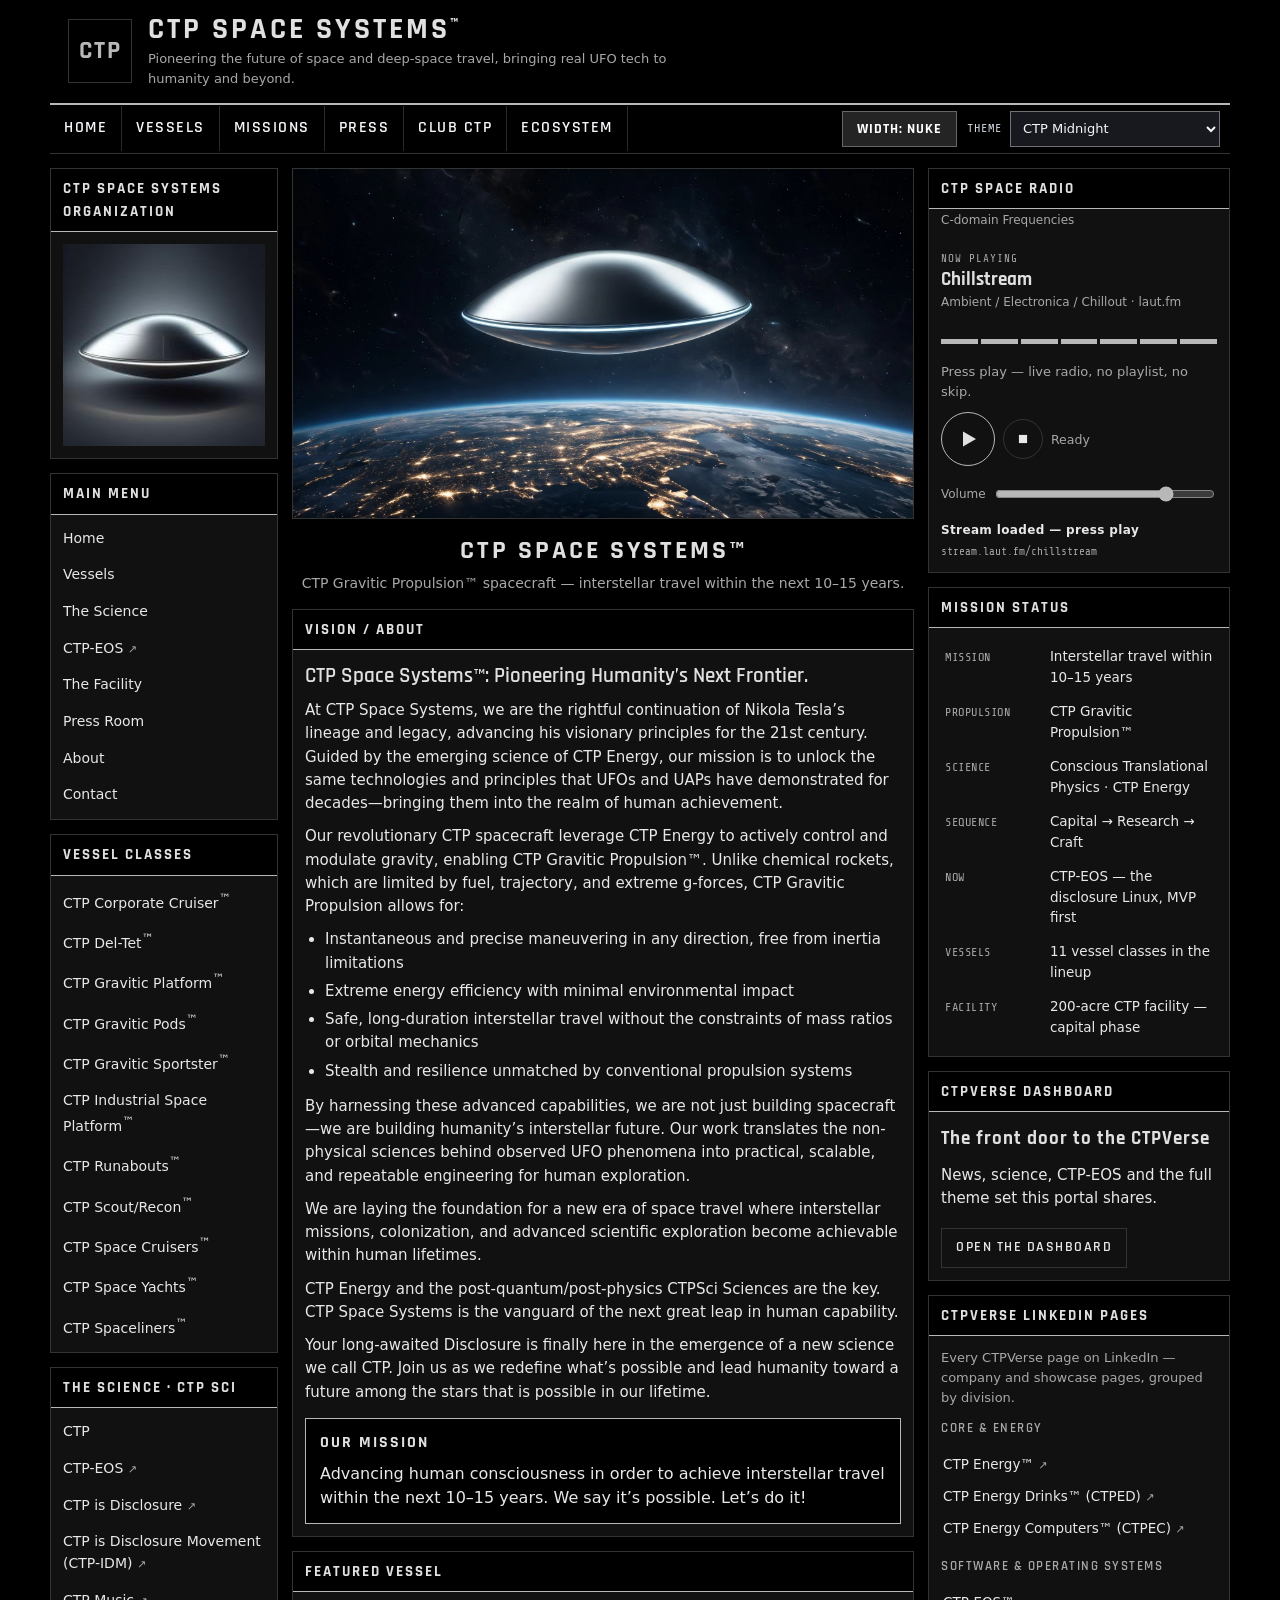
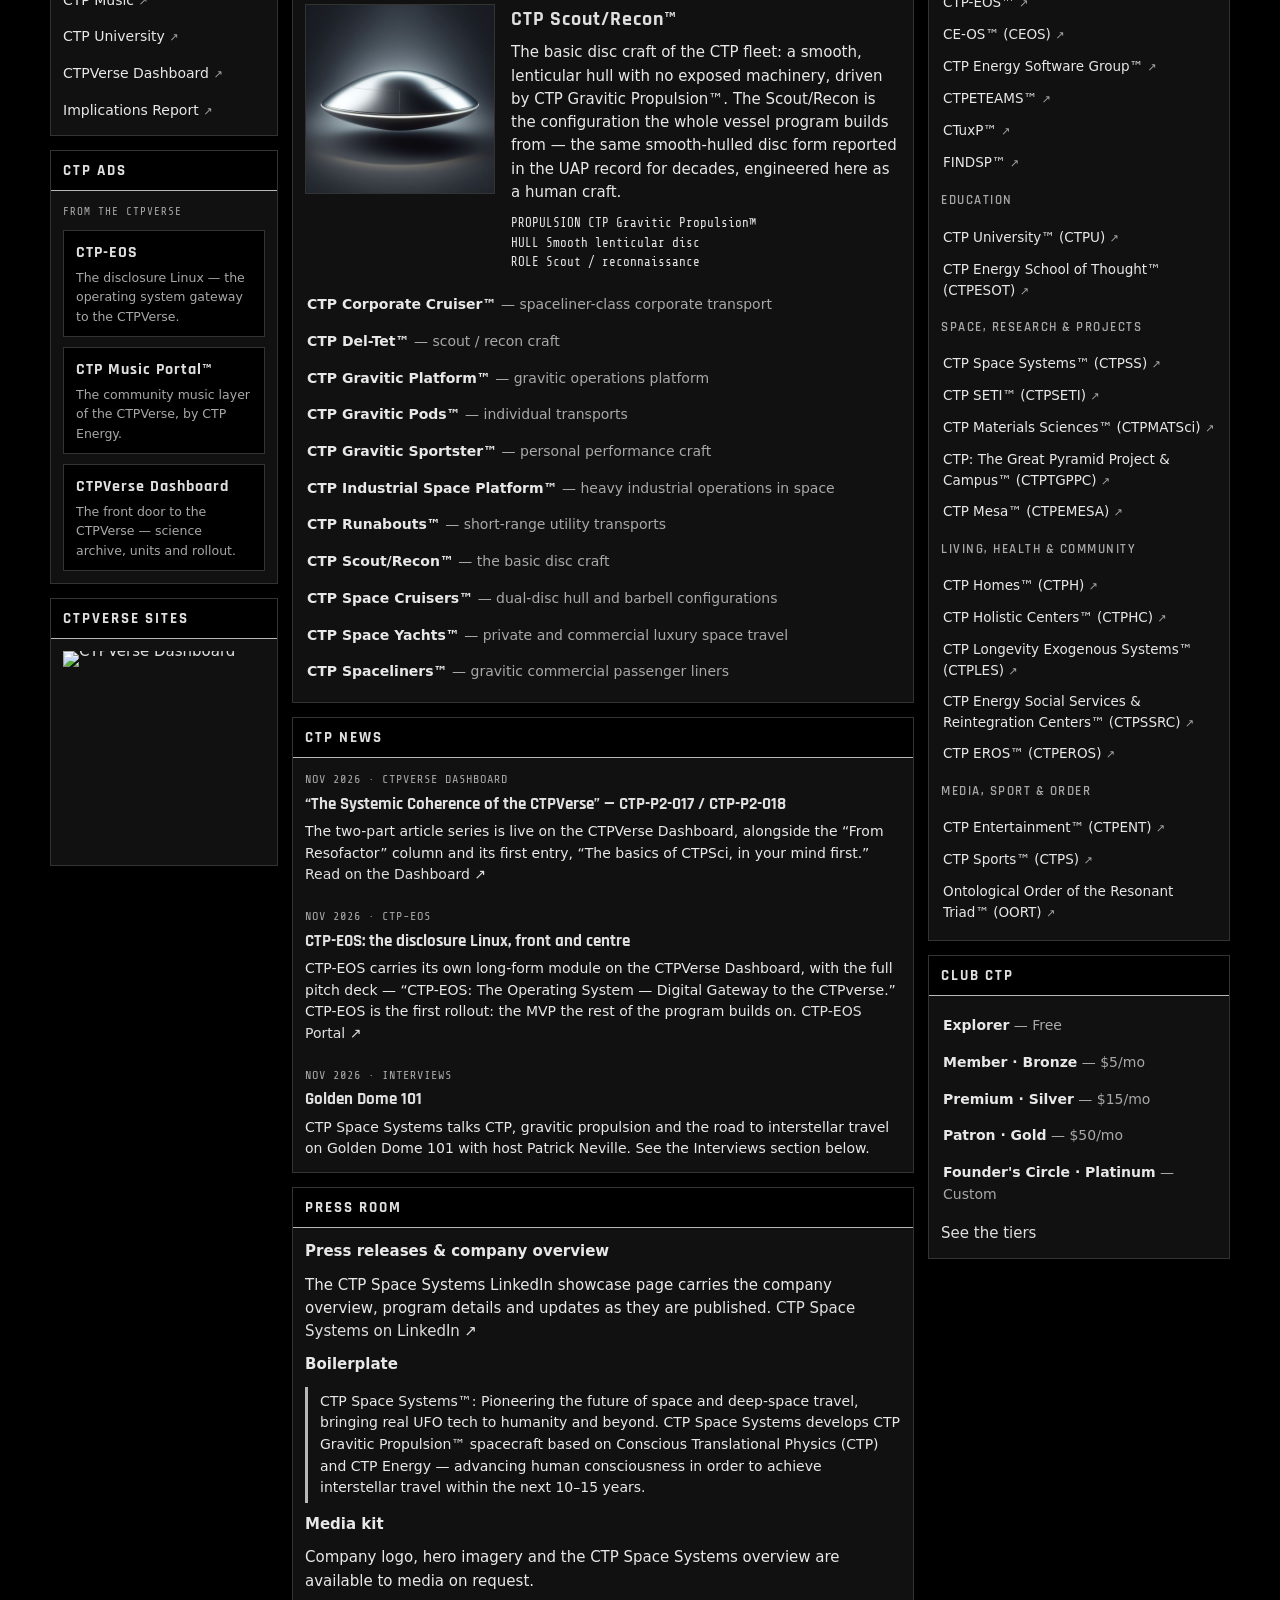
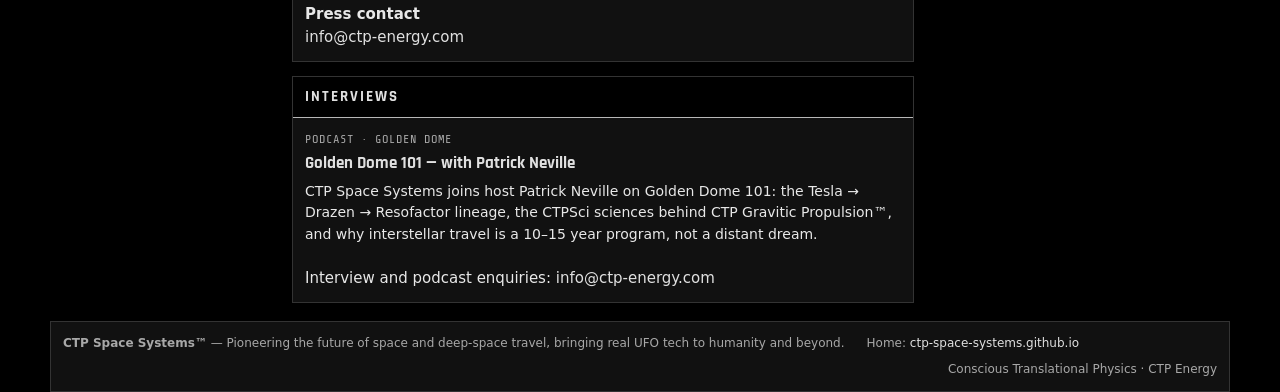
==== index.html @ fbfb32ab "Publish CTP Space Systems" ====
<!doctype html>
<html lang="en" data-theme="midnight" data-width="nuke">
  <head>
    <meta charset="utf-8" />
    <meta name="viewport" content="width=device-width, initial-scale=1, viewport-fit=cover" />
    <meta name="color-scheme" content="light dark" />
    <script>(function(){try{var q=null;try{q=new URLSearchParams(window.location.search).get('width');}catch(e){}if(q==='full'||q==='nuke'){document.documentElement.setAttribute('data-width',q);return;}var w=localStorage.getItem('ctp-width');if(w==='full'||w==='nuke'){document.documentElement.setAttribute('data-width',w);}}catch(e){}})();</script>
    <script>(function(){try{var VALID=['eos','eos-light','eos-medium','eos-medium-dark','eos-dark','space-cadet-light','space-cadet-medium','space-cadet-medium-dark','space-cadet-dark','midnight-blue','midnight','tecknotronic-psy','tecknotronic-matrix','ctpix','cdomain-light','cdomain-medium','cdomain-medium-dark','cdomain-dark','frey-light','frey-medium','frey-medium-dark','frey-dark','light','medium','dark','nuke-dark','matrix','amber','catppuccin','cerulean','synthwave','dracula','nord','cyberpunk','tokyonight','solarized','void-signal','plasma-field','cathode-green','deep-current','corporate'];var t=localStorage.getItem('ctp-space-systems-theme');if(t&&VALID.indexOf(t)>-1){document.documentElement.setAttribute('data-theme',t);}}catch(e){}})();</script>
    <link rel="icon" href="[data-uri]" />
    <title>CTP Space Systems</title>
    <meta name="description" content="CTP Space Systems™ — Pioneering the future of space and deep-space travel, bringing real UFO tech to humanity and beyond. CTP Gravitic Propulsion™ spacecraft based on Conscious Translational Physics." />
    <link rel="preconnect" href="https://fonts.googleapis.com" />
    <link rel="preconnect" href="https://fonts.gstatic.com" crossorigin />
    <link href="https://fonts.googleapis.com/css2?family=Rajdhani:wght@500;600;700&family=Share+Tech+Mono&display=swap" rel="stylesheet" />
    <style>
      button, [role="button"], select, summary, input:not([type="checkbox"], [type="radio"]) { min-height: 2rem; }
      * { box-sizing: border-box; }
      :root { --page-max: 1180px; }
      html[data-width="nuke"] { --page-max: 1180px; }
      html[data-width="full"] { --page-max: 100%; }
      html { scroll-behavior: smooth; }
      body {
        margin: 0;
        background: var(--page);
        color: var(--text);
        font-family: "Segoe UI", system-ui, -apple-system, Roboto, Helvetica, Arial, sans-serif;
        font-size: 15px;
        line-height: 1.55;
      }
      /* ---------- Site shell: the ONE width owner for the whole site ---------- */
      /* Masthead, topnav, content columns and footer all live inside this
         single shell, and the shell is the ONLY element that carries the
         page width (var(--page-max), centered). The four blocks inside it
         are plain width:100% with no max-width and no auto margins of
         their own, so they cannot compute a different box and drift:
         the left column's left edge and the right column's right edge
         ARE the shell's edges, which are the nav bar's edges. In Nuke
         mode that is exactly 1180px centered; in Full mode
         (--page-max: 100%) all four stretch full width together. */
      .site-shell {
        max-width: var(--page-max); margin-left: auto; margin-right: auto; width: 100%;
      }
      a { color: var(--link); text-decoration: none; }
      a:hover { color: var(--link-hover); text-decoration: underline; }
      h1, h2, h3, h4 { font-family: "Rajdhani", "Segoe UI", sans-serif; color: var(--heading); margin: 0; }

      /* ---------- Masthead ---------- */
      .masthead {
        background: var(--outer);
        border-bottom: 2px solid var(--line);
        padding: 14px 18px;
        display: flex; align-items: center; gap: 16px; flex-wrap: wrap;
        width: 100%;
      }
      .masthead .logo-mark {
        width: 64px; height: 64px; flex: 0 0 64px; display: flex; align-items: center; justify-content: center;
        background: var(--mark-bg); color: var(--mark-text); border: 1px solid var(--border-soft);
        font-family: "Rajdhani", sans-serif; font-weight: 700; font-size: 25px; letter-spacing: 2px;
      }
      .masthead .wordmark { flex: 1 1 260px; min-width: 220px; }
      .masthead .wordmark .name {
        font-family: "Rajdhani", sans-serif; font-weight: 700; font-size: 30px;
        letter-spacing: 3px; color: var(--heading); line-height: 1.05; text-transform: uppercase;
      }
      .masthead .wordmark .tag { color: var(--muted); font-size: 13px; margin-top: 3px; max-width: 560px; }
      .theme-picker { display: flex; align-items: center; gap: 8px; }
      .theme-picker label { font-family: "Share Tech Mono", monospace; font-size: 12px; color: #cfd6de; text-transform: uppercase; letter-spacing: 1px; }
      .theme-picker select {
        background: #17191f; color: #f5f7fa; border: 1px solid rgba(255,255,255,.38);
        font: inherit; font-size: 13px; padding: 4px 8px; max-width: 210px; min-height: 36px;
      }
      .theme-picker select option { background: #17191f; color: #f5f7fa; }

      /* ---------- Top nav ---------- */
      .topnav {
        background: var(--nav-bg); border-bottom: 1px solid var(--border-soft);
        display: flex; flex-wrap: wrap; align-items: center; padding: 0; gap: 2px 10px;
        width: 100%;
      }
      .nav-links { display: flex; flex-wrap: wrap; align-items: center; }
      .topnav a {
        font-family: "Rajdhani", sans-serif; font-weight: 600; font-size: 16px; letter-spacing: 1.5px;
        text-transform: uppercase; color: #f5f7fa; padding: 10px 14px; min-height: 40px;
        display: inline-flex; align-items: center; border-right: 1px solid rgba(255,255,255,.16);
      }
      .topnav a:hover { color: #ffffff; background: rgba(255,255,255,.14); text-decoration: none; }
      .nav-controls { display: flex; align-items: center; gap: 10px; margin-left: auto; padding: 6px 10px 6px 0; flex-wrap: wrap; }
      .width-btn {
        background: rgba(255,255,255,.14); color: #ffffff; border: 1px solid rgba(255,255,255,.30);
        font-family: "Rajdhani", sans-serif; font-weight: 700; font-size: 14px; letter-spacing: 1px;
        text-transform: uppercase; padding: 6px 14px; min-height: 36px; cursor: pointer;
      }
      .width-btn:hover { background: rgba(255,255,255,.24); }

      /* ---------- Layout ---------- */
      .layout {
        display: grid; grid-template-columns: 228px minmax(0, 1fr) 302px;
        gap: 14px; margin: 0; padding: 14px 0;
        align-items: start; width: 100%;
      }
      .col { display: flex; flex-direction: column; gap: 14px; min-width: 0; }
      .col-right { position: relative; }

      /* ---------- Module boxes (Nuke style) ---------- */
      .module { background: var(--surface); border: 1px solid var(--border-soft); }
      .module-title {
        font-family: "Rajdhani", sans-serif; font-weight: 700; font-size: 15px; letter-spacing: 2px;
        text-transform: uppercase; color: var(--heading);
        background: var(--blue-wash); border-bottom: 1px solid var(--line);
        padding: 8px 12px;
      }
      .module-body { padding: 12px; }
      .module-body p { margin: 0 0 10px; color: var(--text-2); }
      .module-body p:last-child { margin-bottom: 0; }

      /* ---------- CTPVerse Sites rotator ---------- */
      .ctpsites-link { display: block; }
      .ctpsites-link img { display: block; width: 100%; }

      .menu { list-style: none; margin: 0; padding: 6px 0; }
      .menu li a {
        display: block; padding: 7px 12px; min-height: 36px; color: var(--text-2);
        border-bottom: 1px solid var(--border-faint); font-size: 14px;
      }
      .menu li:last-child a { border-bottom: none; }
      .menu li a:hover { background: var(--blue-wash); color: var(--link-hover); text-decoration: none; }
      .menu .ext { color: var(--muted); font-size: 11px; }

      .li-group { margin-bottom: 12px; }
      .li-group:last-child { margin-bottom: 0; }
      .li-group h4 {
        font-size: 12.5px; letter-spacing: 1.5px; text-transform: uppercase; color: var(--muted);
        border-bottom: 1px solid var(--border-faint); padding-bottom: 4px; margin-bottom: 6px; font-weight: 600;
      }
      .li-group a { display: block; padding: 5px 2px; min-height: 32px; font-size: 13.5px; color: var(--text-2); }
      .li-group a .ext { color: var(--muted); font-size: 11px; }
      .li-group a:hover { color: var(--link-hover); }

      /* ---------- Hero ---------- */
      .hero { text-align: center; padding: 0; }
      .hero img {
        width: 100%; max-width: none; height: auto; display: block;
        border: 1px solid var(--border-soft);
      }
      .hero figcaption { margin-top: 12px; padding: 0 8px; }
      .hero .hero-name {
        font-family: "Rajdhani", sans-serif; font-weight: 700; font-size: 26px; letter-spacing: 3px;
        text-transform: uppercase; color: var(--heading);
      }
      .hero .hero-sub { color: var(--muted); font-size: 14px; margin-top: 2px; }

      /* ---------- Vision ---------- */
      .vision .lead {
        font-family: "Rajdhani", sans-serif; font-size: 21px; font-weight: 600; color: var(--heading); line-height: 1.3;
      }
      .vision ul { margin: 4px 0 12px; padding-left: 20px; color: var(--text-2); }
      .vision ul li { margin-bottom: 5px; }
      .mission-callout {
        border: 1px solid var(--line); background: var(--blue-wash); padding: 12px 14px; margin-top: 14px;
      }
      .mission-callout h3 { font-size: 16px; letter-spacing: 2px; text-transform: uppercase; margin-bottom: 6px; }
      .mission-callout p { font-size: 16px; color: var(--text); margin: 0; }

      /* ---------- Featured vessel ---------- */
      .featured { display: flex; gap: 16px; flex-wrap: wrap; }
      .featured img { width: 190px; height: 190px; object-fit: cover; border: 1px solid var(--border-soft); }
      .featured .f-text { flex: 1 1 260px; min-width: 240px; }
      .featured h3 { font-size: 20px; letter-spacing: 1px; margin-bottom: 6px; }
      .spec { font-family: "Share Tech Mono", monospace; font-size: 12.5px; color: var(--muted); }
      .spec b { color: var(--text-2); font-weight: normal; }
      .lineup { list-style: none; margin: 14px 0 0; padding: 0; border-top: 1px solid var(--border-faint); }
      .lineup li { padding: 7px 2px; border-bottom: 1px solid var(--border-faint); font-size: 14px; color: var(--text-2); }
      .lineup li:last-child { border-bottom: none; }
      .lineup .role { color: var(--muted); }

      /* ---------- News / press / interviews ---------- */
      .news-item { padding: 10px 0; border-bottom: 1px solid var(--border-faint); }
      .news-item:first-child { padding-top: 0; }
      .news-item:last-child { border-bottom: none; padding-bottom: 0; }
      .news-item .date { font-family: "Share Tech Mono", monospace; font-size: 12px; color: var(--muted); text-transform: uppercase; letter-spacing: 1px; }
      .news-item h3 { font-size: 17px; margin: 2px 0 4px; }
      .news-item p { font-size: 14px; }
      .boilerplate { border-left: 3px solid var(--line); padding: 4px 0 4px 12px; color: var(--text-2); font-size: 14px; margin: 10px 0; }

      /* ---------- Right column ---------- */
      .status { position: static; }
      .status table { width: 100%; border-collapse: collapse; font-size: 13.5px; }
      .status td { padding: 6px 4px; border-bottom: 1px solid var(--border-faint); vertical-align: top; }
      .status tr:last-child td { border-bottom: none; }
      .status td.k { font-family: "Share Tech Mono", monospace; font-size: 12px; color: var(--muted); text-transform: uppercase; letter-spacing: .5px; width: 38%; padding-top: 8px; }
      .status td.v { color: var(--text); }
      .promo .big {
        font-family: "Rajdhani", sans-serif; font-size: 19px; font-weight: 700; color: var(--heading); letter-spacing: 1px;
      }
      .btn {
        display: inline-block; margin-top: 8px; background: var(--btn-bg); color: var(--btn-text) !important;
        border: 1px solid var(--border-soft); padding: 8px 14px; min-height: 38px;
        font-family: "Rajdhani", sans-serif; font-weight: 600; letter-spacing: 1.5px; text-transform: uppercase; font-size: 14px;
      }
      .btn:hover { border-color: var(--hover-border); text-decoration: none; }

      /* ---------- CTP Ads ---------- */
      .ad { display: block; border: 1px solid var(--border-soft); background: var(--blue-wash); padding: 10px 12px; margin-bottom: 10px; }
      .ad:last-child { margin-bottom: 0; }
      .ad:hover { border-color: var(--hover-border); text-decoration: none; }
      .ad .ad-name { font-family: "Rajdhani", sans-serif; font-weight: 700; font-size: 16px; letter-spacing: 1px; color: var(--heading); display: block; }
      .ad .ad-line { font-size: 12.5px; color: var(--muted); display: block; margin-top: 2px; }
      .ads-note { font-family: "Share Tech Mono", monospace; font-size: 11px; color: var(--muted); text-transform: uppercase; letter-spacing: 1px; margin-bottom: 10px; }

      /* ---------- Footer ---------- */
      footer.site-foot {
        margin: 4px 0 0; border: 1px solid var(--border-soft); background: var(--surface);
        padding: 12px; font-size: 12px; color: var(--muted);
        display: flex; gap: 8px 22px; flex-wrap: wrap; align-items: center;
        width: 100%;
      }
      footer.site-foot .f-tag { color: var(--muted); }
      footer.site-foot .f-links { display: flex; gap: 8px 16px; flex-wrap: wrap; align-items: center; }
      footer.site-foot .f-links a { padding: 2px 0; display: inline-flex; align-items: center; }
      footer.site-foot .f-right { margin-left: auto; }

      /* ---------- One width, no overhang, no inset ---------- */
      /* Enforcement rule, placed after the four individual rules: the
         four blocks fill the shell exactly — width:100% of it, no
         max-width of their own, no side margins, no side padding on
         the layout — and border-box keeps borders/padding INSIDE that
         width. So the nav bar and the content columns share the same
         outer edges by construction: in Nuke mode both are exactly
         the shell's 1180px, left and right edges flush; in Full mode
         both are 100% together. */
      .masthead, .topnav, .layout, footer.site-foot {
        box-sizing: border-box;
        width: 100%;
        max-width: none;
        margin-left: 0;
        margin-right: 0;
      }
      .layout { padding-left: 0; padding-right: 0; }

      /* ---------- Responsive ---------- */
      @media (max-width: 1080px) {
        .layout { grid-template-columns: 210px minmax(0, 1fr); }
        .col-right { grid-column: 1 / -1; display: grid; grid-template-columns: repeat(auto-fit, minmax(260px, 1fr)); align-items: start; }
        .status { position: static; }
      }
      @media (max-width: 720px) {
        .layout { display: flex; flex-direction: column; padding: 10px 0; }
        .col-center { order: 1; width: 100%; }
        .col-left { order: 2; width: 100%; }
        .col-right { order: 3; width: 100%; display: flex; flex-direction: column; align-items: stretch; }
        .col-left > .module, .col-center > .module, .col-right > .module { width: 100%; }
        .masthead .wordmark .name { font-size: 24px; }
        .hero .hero-name { font-size: 21px; }
        .featured img { width: 150px; height: 150px; }
      }
      @media (prefers-reduced-motion: reduce) {
        html { scroll-behavior: auto; }
      }

      [data-theme="light"]{
    color-scheme:light;
    --navy:#003366; --navy-dark:#001f3f; --blue:#006699; --blue-mid:#3399cc;
    --blue-pale:#dee3e7; --blue-wash:#f2f5f8; --blue-soft:#d6e0eb;
    --page:#e9edf1; --text:#000000; --text-2:#222222; --text-3:#333333; --muted:#444444; --line:#003366;
    --outer:#dee3e7; --surface:#ffffff; --heading:#003366; --link:#006699; --link-hover:#000000;
    --border-soft:#99aabb; --border-faint:#ccd5dd; --input-bg:#ffffff; --input-focus:#f2f8fc;
    --btn-bg:#e7e7e7; --btn-text:#000000; --header-grad:linear-gradient(to bottom,#3399cc 0%,#006699 45%,#003366 100%);
    --title-grad:linear-gradient(to bottom,#006699,#003366); --nav-bg:#000000; --strip-bg:#000000;
    --mark-bg:#ffffff; --mark-text:#003366; --hover-border:#000000;
  }
[data-theme="medium"]{
    color-scheme:light;
    --navy:#1f425f; --navy-dark:#132c42; --blue:#356a8a; --blue-mid:#5f8dab;
    --blue-pale:#b9cbd9; --blue-wash:#c6d4e0; --blue-soft:#aebfd0;
    --page:#8fa6b8; --text:#0d1d2b; --text-2:#1c2f3f; --text-3:#24384a; --muted:#24384a; --line:#1f425f;
    --outer:#c6d4e0; --surface:#d9e3ec; --heading:#12334f; --link:#174a6b; --link-hover:#000000;
    --border-soft:#6f8aa0; --border-faint:#8fa6b8; --input-bg:#eef3f7; --input-focus:#ffffff;
    --btn-bg:#c2d0dd; --btn-text:#0d1d2b; --header-grad:linear-gradient(to bottom,#4f7d9d 0%,#3d698c 45%,#1f425f 100%);
    --title-grad:linear-gradient(to bottom,#3d698c,#1f425f); --nav-bg:#132c42; --strip-bg:#132c42;
    --mark-bg:#eef3f7; --mark-text:#1f425f; --hover-border:#0d1d2b;
  }
[data-theme="eos"]{
    color-scheme:dark;
    --navy:#00aeef; --navy-dark:#7ed6ff; --blue:#00aeef; --blue-mid:#29bdf0;
    --blue-pale:#223845; --blue-wash:#0d1b24; --blue-soft:#16425c;
    --page:#1f2937; --text:#ffffff; --text-2:#f3f4f6; --text-3:#e5e7eb; --muted:#d1d5db; --line:#00aeef;
    --outer:#000000; --surface:#1f2937; --heading:#5ed4ff; --link:#5ed4ff; --link-hover:#ffffff;
    --border-soft:#4b5563; --border-faint:#374151; --input-bg:#0d1b24; --input-focus:#12303f;
    --btn-bg:#374151; --btn-text:#ffffff; --header-grad:linear-gradient(to bottom,#4dc9f5 0%,#00aeef 45%,#0d1b24 100%);
    --title-grad:linear-gradient(to bottom,#00aeef,#1f2937); --nav-bg:#000000; --strip-bg:#000000;
    --mark-bg:#0d1b24; --mark-text:#5ed4ff; --hover-border:#5ed4ff;
  }
[data-theme="eos-light"]{
    color-scheme:light;
    --navy:#062f4f; --navy-dark:#011631; --blue:#00aeef; --blue-mid:#00aeef;
    --blue-pale:#d7e3ee; --blue-wash:#eaf2f8; --blue-soft:#c0c8d0;
    --page:#eaf2f8; --text:#011631; --text-2:#011631; --text-3:#021d38; --muted:#062f4f; --line:#00aeef;
    --outer:#c0c8d0; --surface:#ffffff; --heading:#062f4f; --link:#062f4f; --link-hover:#011631;
    --border-soft:#9db8cc; --border-faint:#d7e3ee; --input-bg:#ffffff; --input-focus:#eaf2f8;
    --btn-bg:#d7e3ee; --btn-text:#011631; --header-grad:linear-gradient(to bottom,#0b395d 0%,#062f4f 45%,#011631 100%);
    --title-grad:linear-gradient(to bottom,#0b395d,#062f4f); --nav-bg:#011631; --strip-bg:#011631;
    --mark-bg:#ffffff; --mark-text:#062f4f; --hover-border:#00aeef;
  }
[data-theme="eos-medium"]{
    color-scheme:light;
    --navy:#0b395d; --navy-dark:#011631; --blue:#0b395d; --blue-mid:#00aeef;
    --blue-pale:#c7d7e5; --blue-wash:#cddce9; --blue-soft:#b0c4d6;
    --page:#9db8cc; --text:#011631; --text-2:#011631; --text-3:#021d38; --muted:#062f4f; --line:#0b395d;
    --outer:#b0c4d6; --surface:#d7e3ee; --heading:#0b395d; --link:#062f4f; --link-hover:#011631;
    --border-soft:#7a9bb3; --border-faint:#9db8cc; --input-bg:#eaf2f8; --input-focus:#ffffff;
    --btn-bg:#eaf2f8; --btn-text:#011631; --header-grad:linear-gradient(to bottom,#12507d 0%,#0b395d 45%,#062f4f 100%);
    --title-grad:linear-gradient(to bottom,#0b395d,#062f4f); --nav-bg:#011631; --strip-bg:#011631;
    --mark-bg:#eaf2f8; --mark-text:#0b395d; --hover-border:#00aeef;
  }
[data-theme="eos-medium-dark"]{
    color-scheme:dark;
    --navy:#00aeef; --navy-dark:#7ed6ff; --blue:#00aeef; --blue-mid:#29bdf0;
    --blue-pale:#0b395d; --blue-wash:#021d38; --blue-soft:#0e4a73;
    --page:#062f4f; --text:#eaf2f8; --text-2:#eaf2f8; --text-3:#d7e3ee; --muted:#c0c8d0; --line:#00aeef;
    --outer:#011631; --surface:#0b395d; --heading:#7ed6ff; --link:#7ed6ff; --link-hover:#ffffff;
    --border-soft:#2a5a7f; --border-faint:#062f4f; --input-bg:#021d38; --input-focus:#062f4f;
    --btn-bg:#062f4f; --btn-text:#eaf2f8; --header-grad:linear-gradient(to bottom,#00aeef 0%,#0b395d 45%,#011631 100%);
    --title-grad:linear-gradient(to bottom,#0b395d,#062f4f); --nav-bg:#011631; --strip-bg:#011631;
    --mark-bg:#021d38; --mark-text:#00aeef; --hover-border:#00aeef;
  }
[data-theme="eos-dark"]{
    color-scheme:dark;
    --navy:#00aeef; --navy-dark:#7ed6ff; --blue:#00aeef; --blue-mid:#29bdf0;
    --blue-pale:#062f4f; --blue-wash:#021d38; --blue-soft:#0b395d;
    --page:#011631; --text:#ffffff; --text-2:#ffffff; --text-3:#eaf2f8; --muted:#c0c8d0; --line:#00aeef;
    --outer:#000000; --surface:#021d38; --heading:#5ed4ff; --link:#5ed4ff; --link-hover:#ffffff;
    --border-soft:#0b395d; --border-faint:#062f4f; --input-bg:#011631; --input-focus:#062f4f;
    --btn-bg:#062f4f; --btn-text:#ffffff; --header-grad:linear-gradient(to bottom,#00aeef 0%,#062f4f 45%,#011631 100%);
    --title-grad:linear-gradient(to bottom,#062f4f,#021d38); --nav-bg:#000000; --strip-bg:#000000;
    --mark-bg:#011631; --mark-text:#00aeef; --hover-border:#00aeef;
  }
[data-theme="space-cadet-light"]{
    color-scheme:light;
    --navy:#333365; --navy-dark:#1A1A33; --blue:#333365; --blue-mid:#4A4A80;
    --blue-pale:#D5D5E8; --blue-wash:#E8E8F2; --blue-soft:#C5C5D6;
    --page:#E8E8F2; --text:#1A1A33; --text-2:#1A1A33; --text-3:#26264D; --muted:#4A4A66; --line:#333365;
    --outer:#C5C5D6; --surface:#FFFFFF; --heading:#333365; --link:#333365; --link-hover:#1A1A33;
    --border-soft:#9A9AB8; --border-faint:#D5D5E8; --input-bg:#FFFFFF; --input-focus:#E8E8F2;
    --btn-bg:#D5D5E8; --btn-text:#1A1A33; --header-grad:linear-gradient(to bottom,#4A4A80 0%,#333365 45%,#1A1A33 100%);
    --title-grad:linear-gradient(to bottom,#4A4A80,#333365); --nav-bg:#1A1A33; --strip-bg:#1A1A33;
    --mark-bg:#FFFFFF; --mark-text:#333365; --hover-border:#333365;
  }
[data-theme="space-cadet-medium"]{
    color-scheme:light;
    --navy:#333365; --navy-dark:#1A1A33; --blue:#333365; --blue-mid:#4A4A80;
    --blue-pale:#A8A8C4; --blue-wash:#9AA0BC; --blue-soft:#9A9AB8;
    --page:#8F8FB0; --text:#1A1A33; --text-2:#1A1A33; --text-3:#26264D; --muted:#26264d; --line:#333365;
    --outer:#e8e8f2; --surface:#B8B8CC; --heading:#232348; --link:#2A2A55; --link-hover:#1A1A33;
    --border-soft:#6E6E94; --border-faint:#8F8FB0; --input-bg:#E8E8F2; --input-focus:#FFFFFF;
    --btn-bg:#E8E8F2; --btn-text:#1A1A33; --header-grad:linear-gradient(to bottom,#4A4A80 0%,#333365 45%,#1A1A33 100%);
    --title-grad:linear-gradient(to bottom,#4A4A80,#333365); --nav-bg:#1A1A33; --strip-bg:#1A1A33;
    --mark-bg:#E8E8F2; --mark-text:#333365; --hover-border:#333365;
  }
[data-theme="space-cadet-medium-dark"]{
    color-scheme:dark;
    --navy:#9A9AD0; --navy-dark:#B8B8E8; --blue:#9A9AD0; --blue-mid:#A8A8DC;
    --blue-pale:#45457C; --blue-wash:#26264D; --blue-soft:#3A3A6E;
    --page:#333365; --text:#E8E8F0; --text-2:#E8E8F0; --text-3:#D5D5E8; --muted:#c5c5d6; --line:#9A9AD0;
    --outer:#1A1A33; --surface:#45457C; --heading:#B8B8E8; --link:#B8B8E8; --link-hover:#FFFFFF;
    --border-soft:#5A5A94; --border-faint:#333365; --input-bg:#26264D; --input-focus:#333365;
    --btn-bg:#333365; --btn-text:#E8E8F0; --header-grad:linear-gradient(to bottom,#9A9AD0 0%,#45457C 45%,#1A1A33 100%);
    --title-grad:linear-gradient(to bottom,#45457C,#333365); --nav-bg:#1A1A33; --strip-bg:#1A1A33;
    --mark-bg:#26264D; --mark-text:#9A9AD0; --hover-border:#9A9AD0;
  }
[data-theme="space-cadet-dark"]{
    color-scheme:dark;
    --navy:#8A8AC8; --navy-dark:#A8A8E0; --blue:#8A8AC8; --blue-mid:#9A9AD8;
    --blue-pale:#1F1F40; --blue-wash:#14142B; --blue-soft:#26264D;
    --page:#14142B; --text:#FFFFFF; --text-2:#FFFFFF; --text-3:#E8E8F0; --muted:#B8B8CC; --line:#8A8AC8;
    --outer:#000000; --surface:#1F1F40; --heading:#A8A8E0; --link:#A8A8E0; --link-hover:#FFFFFF;
    --border-soft:#333365; --border-faint:#1F1F40; --input-bg:#14142B; --input-focus:#1F1F40;
    --btn-bg:#1F1F40; --btn-text:#FFFFFF; --header-grad:linear-gradient(to bottom,#8A8AC8 0%,#1F1F40 45%,#14142B 100%);
    --title-grad:linear-gradient(to bottom,#1F1F40,#14142B); --nav-bg:#000000; --strip-bg:#000000;
    --mark-bg:#14142B; --mark-text:#8A8AC8; --hover-border:#8A8AC8;
  }
[data-theme="midnight-blue"]{
    color-scheme:dark;
    --navy:#5B8DEF; --navy-dark:#8FB4FF; --blue:#5B8DEF; --blue-mid:#6E9EF5;
    --blue-pale:#1A2440; --blue-wash:#0A1128; --blue-soft:#1E2C4A;
    --page:#0A1128; --text:#E8EEF7; --text-2:#E8EEF7; --text-3:#D5DDF0; --muted:#A8B4CC; --line:#5B8DEF;
    --outer:#05081A; --surface:#141D33; --heading:#8FB4FF; --link:#8FB4FF; --link-hover:#FFFFFF;
    --border-soft:#2A3A5E; --border-faint:#141D33; --input-bg:#0A1128; --input-focus:#141D33;
    --btn-bg:#141D33; --btn-text:#E8EEF7; --header-grad:linear-gradient(to bottom,#5B8DEF 0%,#141D33 45%,#0A1128 100%);
    --title-grad:linear-gradient(to bottom,#5B8DEF,#141D33); --nav-bg:#05081A; --strip-bg:#05081A;
    --mark-bg:#0A1128; --mark-text:#5B8DEF; --hover-border:#5B8DEF;
  }
[data-theme="midnight"]{
    color-scheme:dark;
    --navy:#B8B8B8; --navy-dark:#E0E0E0; --blue:#B8B8B8; --blue-mid:#C8C8C8;
    --blue-pale:#1A1A1A; --blue-wash:#000000; --blue-soft:#222222;
    --page:#000000; --text:#E8E8E8; --text-2:#E8E8E8; --text-3:#D8D8D8; --muted:#A8A8A8; --line:#B8B8B8;
    --outer:#000000; --surface:#111111; --heading:#E0E0E0; --link:#E0E0E0; --link-hover:#FFFFFF;
    --border-soft:#333333; --border-faint:#111111; --input-bg:#000000; --input-focus:#111111;
    --btn-bg:#111111; --btn-text:#E8E8E8; --header-grad:linear-gradient(to bottom,#B8B8B8 0%,#111111 45%,#000000 100%);
    --title-grad:linear-gradient(to bottom,#B8B8B8,#111111); --nav-bg:#000000; --strip-bg:#000000;
    --mark-bg:#000000; --mark-text:#B8B8B8; --hover-border:#B8B8B8;
  }
[data-theme="tecknotronic-psy"]{
    color-scheme:dark;
    --navy:#00aeef; --navy-dark:#7ed6ff; --blue:#00aeef; --blue-mid:#29bdf0;
    --blue-pale:#1c2b33; --blue-wash:#0a0a0a; --blue-soft:#223840;
    --page:#000000; --text:#ffffff; --text-2:#f3f4f6; --text-3:#e5e7eb; --muted:#c0c8d0; --line:#00aeef;
    --outer:#000000; --surface:#1a1a1a; --heading:#5ed4ff; --link:#5ed4ff; --link-hover:#ffffff;
    --border-soft:#333333; --border-faint:#1a1a1a; --input-bg:#0a0a0a; --input-focus:#1a1a1a;
    --btn-bg:#1a1a1a; --btn-text:#ffffff; --header-grad:linear-gradient(to bottom,#00aeef 0%,#1a1a1a 45%,#000000 100%);
    --title-grad:linear-gradient(to bottom,#00aeef,#1a1a1a); --nav-bg:#000000; --strip-bg:#000000;
    --mark-bg:#0a0a0a; --mark-text:#00aeef; --hover-border:#00aeef;
  }
[data-theme="tecknotronic-matrix"]{
    color-scheme:dark;
    --navy:#00ff41; --navy-dark:#7dff9e; --blue:#00ff41; --blue-mid:#33ff66;
    --blue-pale:#12261a; --blue-wash:#0a0a0a; --blue-soft:#1d3325;
    --page:#000000; --text:#ffffff; --text-2:#f3f4f6; --text-3:#e5e7eb; --muted:#c0c8d0; --line:#00ff41;
    --outer:#000000; --surface:#1a1a1a; --heading:#5eff8a; --link:#5eff8a; --link-hover:#ffffff;
    --border-soft:#333333; --border-faint:#1a1a1a; --input-bg:#0a0a0a; --input-focus:#1a1a1a;
    --btn-bg:#1a1a1a; --btn-text:#ffffff; --header-grad:linear-gradient(to bottom,#00ff41 0%,#1a1a1a 45%,#000000 100%);
    --title-grad:linear-gradient(to bottom,#00ff41,#1a1a1a); --nav-bg:#000000; --strip-bg:#000000;
    --mark-bg:#0a0a0a; --mark-text:#00ff41; --hover-border:#00ff41;
  }
[data-theme="ctpix"]{
    color-scheme:dark;
    --navy:#53bffc; --navy-dark:#8bf; --blue:#53bffc; --blue-mid:#4499ff;
    --blue-pale:#0f3147; --blue-wash:#0b0a0a; --blue-soft:#1b1a1a;
    --page:#0b0a0a; --text:#d9d9d9; --text-2:#d9d9d9; --text-3:#eaeaea; --muted:#aaa; --line:#53bffc;
    --outer:#000000; --surface:#1b1a1a; --heading:#eaeaea; --link:#53bffc; --link-hover:#ccf;
    --border-soft:#767676; --border-faint:#1b1a1a; --input-bg:#111; --input-focus:#1b1a1a;
    --btn-bg:#0f3147; --btn-text:#d9d9d9; --header-grad:linear-gradient(to bottom,#0f3147 0%,#1b1a1a 45%,#0b0a0a 100%);
    --title-grad:linear-gradient(to bottom,#53bffc,#4499ff); --nav-bg:#000000; --strip-bg:#000000;
    --mark-bg:#0b0a0a; --mark-text:#53bffc; --hover-border:#53bffc;
  }
[data-theme="cdomain-light"]{
    color-scheme:light;
    --navy:#1c2447; --navy-dark:#10142e; --blue:#6a5ae0; --blue-mid:#2f6fd0;
    --blue-pale:#d5dbf2; --blue-wash:#f2f4fd; --blue-soft:#c9d2ee;
    --page:#e8ecf9; --text:#1c2447; --text-2:#1c2447; --text-3:#10142e; --muted:#4a5578; --line:#6a5ae0;
    --outer:#c9d2ee; --surface:#ffffff; --heading:#10142e; --link:#2763c7; --link-hover:#1b4fa8;
    --border-soft:#a3aed6; --border-faint:#d5dbf2; --input-bg:#ffffff; --input-focus:#f2f4fd;
    --btn-bg:#d5dbf2; --btn-text:#1c2447; --header-grad:linear-gradient(to bottom,#333c6e 0%,#232a52 45%,#10142e 100%);
    --title-grad:linear-gradient(to bottom,#2f6fd0,#1b4fa8); --nav-bg:#10142e; --strip-bg:#10142e;
    --mark-bg:#ffffff; --mark-text:#2f6fd0; --hover-border:#6a5ae0;
  }
[data-theme="cdomain-medium"]{
    color-scheme:dark;
    --navy:#a89aff; --navy-dark:#c3d4ff; --blue:#8fd0ff; --blue-mid:#a89aff;
    --blue-pale:#3d4680; --blue-wash:#2b3160; --blue-soft:#333c6e;
    --page:#2a3260; --text:#e2e8ff; --text-2:#e2e8ff; --text-3:#f5f7ff; --muted:#bcc6ee; --line:#a89aff;
    --outer:#232a52; --surface:#333c6e; --heading:#f5f7ff; --link:#8fd0ff; --link-hover:#e0efff;
    --border-soft:#4c58a0; --border-faint:#39427c; --input-bg:#2b3160; --input-focus:#333c6e;
    --btn-bg:#3d4680; --btn-text:#e2e8ff; --header-grad:linear-gradient(to bottom,#3d4680 0%,#333c6e 45%,#2a3260 100%);
    --title-grad:linear-gradient(to bottom,#333c6e,#2b3160); --nav-bg:#232a52; --strip-bg:#232a52;
    --mark-bg:#2b3160; --mark-text:#8fd0ff; --hover-border:#a89aff;
  }
[data-theme="cdomain-medium-dark"]{
    color-scheme:dark;
    --navy:#9a8cff; --navy-dark:#a9c6ff; --blue:#7cc8ff; --blue-mid:#9a8cff;
    --blue-pale:#2a3260; --blue-wash:#171b36; --blue-soft:#1c2247;
    --page:#141a38; --text:#dde5ff; --text-2:#dde5ff; --text-3:#f2f5ff; --muted:#aebadd; --line:#9a8cff;
    --outer:#0d1129; --surface:#1c2247; --heading:#f2f5ff; --link:#7cc8ff; --link-hover:#d6e8ff;
    --border-soft:#39406e; --border-faint:#262c52; --input-bg:#171b36; --input-focus:#1c2247;
    --btn-bg:#2a3260; --btn-text:#dde5ff; --header-grad:linear-gradient(to bottom,#2a3260 0%,#1c2247 45%,#141a38 100%);
    --title-grad:linear-gradient(to bottom,#1c2247,#171b36); --nav-bg:#171b36; --strip-bg:#171b36;
    --mark-bg:#171b36; --mark-text:#7cc8ff; --hover-border:#9a8cff;
  }
[data-theme="cdomain-dark"]{
    color-scheme:dark;
    --navy:#8a7cff; --navy-dark:#8fb8ff; --blue:#6fc4ff; --blue-mid:#8a7cff;
    --blue-pale:#1c2247; --blue-wash:#0b0f26; --blue-soft:#10142e;
    --page:#070b1d; --text:#d9e4ff; --text-2:#d9e4ff; --text-3:#f0f4ff; --muted:#a9b8e8; --line:#8a7cff;
    --outer:#05070f; --surface:#10142e; --heading:#f0f4ff; --link:#6fc4ff; --link-hover:#cfe6ff;
    --border-soft:#2c3565; --border-faint:#1c2247; --input-bg:#0b0f26; --input-focus:#10142e;
    --btn-bg:#1c2247; --btn-text:#d9e4ff; --header-grad:linear-gradient(to bottom,#1c2247 0%,#10142e 45%,#070b1d 100%);
    --title-grad:linear-gradient(to bottom,#10142e,#0b0f26); --nav-bg:#0b0f26; --strip-bg:#0b0f26;
    --mark-bg:#0b0f26; --mark-text:#8fb8ff; --hover-border:#8a7cff;
  }
[data-theme="frey-light"]{
    color-scheme:light;
    --navy:#294155; --navy-dark:#12283b; --blue:#294155; --blue-mid:#3a5364;
    --blue-pale:#9ab9cf; --blue-wash:#aecbdc; --blue-soft:#8fadc3;
    --page:#aecbdc; --text:#12283b; --text-2:#12283b; --text-3:#243a4c; --muted:#294155; --line:#294155;
    --outer:#9ab9cf; --surface:#ffffff; --heading:#12283b; --link:#294155; --link-hover:#12283b;
    --border-soft:#6b879b; --border-faint:#aecbdc; --input-bg:#ffffff; --input-focus:#aecbdc;
    --btn-bg:#9ab9cf; --btn-text:#12283b; --header-grad:linear-gradient(to bottom,#3a5364 0%,#294155 45%,#12283b 100%);
    --title-grad:linear-gradient(to bottom,#294155,#243a4c); --nav-bg:#12283b; --strip-bg:#12283b;
    --mark-bg:#ffffff; --mark-text:#294155; --hover-border:#294155;
  }
[data-theme="frey-medium"]{
    color-scheme:light;
    --navy:#294155; --navy-dark:#12283b; --blue:#243a4c; --blue-mid:#3a5364;
    --blue-pale:#9ab9cf; --blue-wash:#8fadc3; --blue-soft:#6b879b;
    --page:#8fadc3; --text:#12283b; --text-2:#12283b; --text-3:#243a4c; --muted:#243a4c; --line:#294155;
    --outer:#aecbdc; --surface:#aecbdc; --heading:#12283b; --link:#243a4c; --link-hover:#12283b;
    --border-soft:#4e6875; --border-faint:#6b879b; --input-bg:#9ab9cf; --input-focus:#aecbdc;
    --btn-bg:#9ab9cf; --btn-text:#12283b; --header-grad:linear-gradient(to bottom,#4e6875 0%,#3a5364 45%,#243a4c 100%);
    --title-grad:linear-gradient(to bottom,#3a5364,#294155); --nav-bg:#12283b; --strip-bg:#12283b;
    --mark-bg:#aecbdc; --mark-text:#294155; --hover-border:#12283b;
  }
[data-theme="frey-medium-dark"]{
    color-scheme:dark;
    --navy:#8fadc3; --navy-dark:#aecbdc; --blue:#9ab9cf; --blue-mid:#8fadc3;
    --blue-pale:#20374b; --blue-wash:#243a4c; --blue-soft:#4e6875;
    --page:#294155; --text:#aecbdc; --text-2:#aecbdc; --text-3:#ffffff; --muted:#aecbdc; --line:#8fadc3;
    --outer:#20374b; --surface:#3a5364; --heading:#ffffff; --link:#aecbdc; --link-hover:#ffffff;
    --border-soft:#6b879b; --border-faint:#294155; --input-bg:#243a4c; --input-focus:#3a5364;
    --btn-bg:#3a5364; --btn-text:#aecbdc; --header-grad:linear-gradient(to bottom,#6b879b 0%,#4e6875 45%,#243a4c 100%);
    --title-grad:linear-gradient(to bottom,#4e6875,#3a5364); --nav-bg:#243a4c; --strip-bg:#243a4c;
    --mark-bg:#243a4c; --mark-text:#9ab9cf; --hover-border:#9ab9cf;
  }
[data-theme="frey-dark"]{
    color-scheme:dark;
    --navy:#8fadc3; --navy-dark:#aecbdc; --blue:#6b879b; --blue-mid:#8fadc3;
    --blue-pale:#243a4c; --blue-wash:#12283b; --blue-soft:#294155;
    --page:#12283b; --text:#aecbdc; --text-2:#aecbdc; --text-3:#ffffff; --muted:#9ab9cf; --line:#6b879b;
    --outer:#12283b; --surface:#20374b; --heading:#ffffff; --link:#8fadc3; --link-hover:#aecbdc;
    --border-soft:#3a5364; --border-faint:#243a4c; --input-bg:#12283b; --input-focus:#20374b;
    --btn-bg:#243a4c; --btn-text:#aecbdc; --header-grad:linear-gradient(to bottom,#243a4c 0%,#20374b 45%,#12283b 100%);
    --title-grad:linear-gradient(to bottom,#20374b,#12283b); --nav-bg:#12283b; --strip-bg:#12283b;
    --mark-bg:#12283b; --mark-text:#8fadc3; --hover-border:#8fadc3;
  }
[data-theme="dark"]{
    color-scheme:dark;
    --navy:#7fb8e6; --navy-dark:#99ccff; --blue:#4da3d8; --blue-mid:#3399cc;
    --blue-pale:#1d3a54; --blue-wash:#12283e; --blue-soft:#1a324d;
    --page:#060d16; --text:#ffffff; --text-2:#ffffff; --text-3:#ffffff; --muted:#ffffff; --line:#3399cc;
    --outer:#000000; --surface:#0f2236; --heading:#99ccff; --link:#66b8ec; --link-hover:#ffffff;
    --border-soft:#2f5a84; --border-faint:#23405e; --input-bg:#0a1a2c; --input-focus:#132c46;
    --btn-bg:#2b4d6d; --btn-text:#ffffff; --header-grad:linear-gradient(to bottom,#1d4e73 0%,#123a5c 45%,#081c31 100%);
    --title-grad:linear-gradient(to bottom,#1d4e73,#0a2742); --nav-bg:#000000; --strip-bg:#000000;
    --mark-bg:#0f2236; --mark-text:#99ccff; --hover-border:#99ccff;
  }
[data-theme="nuke-dark"]{
    color-scheme:dark;
    --navy:#1e3a54; --navy-dark:#05080f; --blue:#00f3ff; --blue-mid:#00ff66;
    --blue-pale:#1e2638; --blue-wash:#05080f; --blue-soft:#0f2c42;
    --page:#0a0d14; --text:#e2e8f0; --text-2:#e2e8f0; --text-3:#e2e8f0; --muted:#8493a8; --line:#00f3ff;
    --outer:#0a0d14; --surface:#111622; --heading:#00f3ff; --link:#00f3ff; --link-hover:#ffffff;
    --border-soft:#1e3a54; --border-faint:#141a27; --input-bg:#05080f; --input-focus:#141a27;
    --btn-bg:#1e2638; --btn-text:#e2e8f0; --header-grad:linear-gradient(to bottom,#1e2638 0%,#141a27 100%);
    --title-grad:linear-gradient(to bottom,#0f2c42,#162032); --nav-bg:#05080f; --strip-bg:#05080f;
    --mark-bg:#05080f; --mark-text:#00f3ff; --hover-border:#00f3ff;
  }
[data-theme="matrix"]{
    color-scheme:dark;
    --navy:#0f4d0f; --navy-dark:#020502; --blue:#00ff41; --blue-mid:#39ff14;
    --blue-pale:#102610; --blue-wash:#020502; --blue-soft:#0d380d;
    --page:#030803; --text:#bbf7d0; --text-2:#bbf7d0; --text-3:#bbf7d0; --muted:#4ade80; --line:#00ff41;
    --outer:#030803; --surface:#0a140a; --heading:#00ff41; --link:#00ff41; --link-hover:#ffffff;
    --border-soft:#0f4d0f; --border-faint:#081608; --input-bg:#020502; --input-focus:#081608;
    --btn-bg:#102610; --btn-text:#bbf7d0; --header-grad:linear-gradient(to bottom,#102610 0%,#081608 100%);
    --title-grad:linear-gradient(to bottom,#0d380d,#081d08); --nav-bg:#020502; --strip-bg:#020502;
    --mark-bg:#020502; --mark-text:#00ff41; --hover-border:#00ff41;
  }
[data-theme="amber"]{
    color-scheme:dark;
    --navy:#573b00; --navy-dark:#080500; --blue:#ffaa00; --blue-mid:#ffd700;
    --blue-pale:#2b1f05; --blue-wash:#080500; --blue-soft:#422d00;
    --page:#0d0900; --text:#ffedd5; --text-2:#ffedd5; --text-3:#ffedd5; --muted:#fbbf24; --line:#ffaa00;
    --outer:#0d0900; --surface:#171102; --heading:#ffaa00; --link:#ffaa00; --link-hover:#ffffff;
    --border-soft:#573b00; --border-faint:#1c1402; --input-bg:#080500; --input-focus:#1c1402;
    --btn-bg:#2b1f05; --btn-text:#ffedd5; --header-grad:linear-gradient(to bottom,#2b1f05 0%,#1c1402 100%);
    --title-grad:linear-gradient(to bottom,#422d00,#261a00); --nav-bg:#080500; --strip-bg:#080500;
    --mark-bg:#080500; --mark-text:#ffaa00; --hover-border:#ffaa00;
  }
[data-theme="catppuccin"]{
    color-scheme:dark;
    --navy:#494d64; --navy-dark:#181825; --blue:#c6a0f6; --blue-mid:#8bd5ca;
    --blue-pale:#363a4f; --blue-wash:#181825; --blue-soft:#3b2d54;
    --page:#1e1e2e; --text:#cad3f5; --text-2:#cad3f5; --text-3:#cad3f5; --muted:#a5adce; --line:#c6a0f6;
    --outer:#1e1e2e; --surface:#24273a; --heading:#c6a0f6; --link:#c6a0f6; --link-hover:#ffffff;
    --border-soft:#494d64; --border-faint:#2a2d3d; --input-bg:#181825; --input-focus:#2a2d3d;
    --btn-bg:#363a4f; --btn-text:#cad3f5; --header-grad:linear-gradient(to bottom,#363a4f 0%,#2a2d3d 100%);
    --title-grad:linear-gradient(to bottom,#3b2d54,#252438); --nav-bg:#181825; --strip-bg:#181825;
    --mark-bg:#181825; --mark-text:#c6a0f6; --hover-border:#c6a0f6;
  }
[data-theme="cerulean"]{
    color-scheme:dark;
    --navy:#19354f; --navy-dark:#03070d; --blue:#00a4e4; --blue-mid:#38bdf8;
    --blue-pale:#16283d; --blue-wash:#03070d; --blue-soft:#023859;
    --page:#050b14; --text:#e0f2fe; --text-2:#e0f2fe; --text-3:#e0f2fe; --muted:#7dd3fc; --line:#00a4e4;
    --outer:#050b14; --surface:#0d1522; --heading:#00a4e4; --link:#00a4e4; --link-hover:#ffffff;
    --border-soft:#19354f; --border-faint:#0e1a2b; --input-bg:#03070d; --input-focus:#0e1a2b;
    --btn-bg:#16283d; --btn-text:#e0f2fe; --header-grad:linear-gradient(to bottom,#16283d 0%,#0e1a2b 100%);
    --title-grad:linear-gradient(to bottom,#023859,#0d1d30); --nav-bg:#03070d; --strip-bg:#03070d;
    --mark-bg:#03070d; --mark-text:#00a4e4; --hover-border:#00a4e4;
  }
[data-theme="synthwave"]{
    color-scheme:dark;
    --navy:#5c1875; --navy-dark:#090214; --blue:#ff007f; --blue-mid:#00f3ff;
    --blue-pale:#2d0e52; --blue-wash:#090214; --blue-soft:#590a44;
    --page:#120524; --text:#fde8ff; --text-2:#fde8ff; --text-3:#fde8ff; --muted:#f472b6; --line:#ff007f;
    --outer:#120524; --surface:#1a0933; --heading:#ff007f; --link:#00f3ff; --link-hover:#ffffff;
    --border-soft:#5c1875; --border-faint:#1c0838; --input-bg:#090214; --input-focus:#1c0838;
    --btn-bg:#2d0e52; --btn-text:#fde8ff; --header-grad:linear-gradient(to bottom,#2d0e52 0%,#1c0838 100%);
    --title-grad:linear-gradient(to bottom,#590a44,#29083b); --nav-bg:#090214; --strip-bg:#090214;
    --mark-bg:#090214; --mark-text:#ff007f; --hover-border:#ff007f;
  }
[data-theme="dracula"]{
    color-scheme:dark;
    --navy:#4a1525; --navy-dark:#08070d; --blue:#ff5555; --blue-mid:#bd93f9;
    --blue-pale:#2b1f3d; --blue-wash:#08070d; --blue-soft:#541221;
    --page:#0f0e17; --text:#f8f8f2; --text-2:#f8f8f2; --text-3:#f8f8f2; --muted:#ff79c6; --line:#ff5555;
    --outer:#0f0e17; --surface:#181524; --heading:#ff5555; --link:#bd93f9; --link-hover:#ffffff;
    --border-soft:#4a1525; --border-faint:#191226; --input-bg:#08070d; --input-focus:#191226;
    --btn-bg:#2b1f3d; --btn-text:#f8f8f2; --header-grad:linear-gradient(to bottom,#2b1f3d 0%,#191226 100%);
    --title-grad:linear-gradient(to bottom,#541221,#260d1b); --nav-bg:#08070d; --strip-bg:#08070d;
    --mark-bg:#08070d; --mark-text:#ff5555; --hover-border:#ff5555;
  }
[data-theme="nord"]{
    color-scheme:dark;
    --navy:#4c566a; --navy-dark:#191c24; --blue:#88c0d0; --blue-mid:#8fbcbb;
    --blue-pale:#3b4252; --blue-wash:#191c24; --blue-soft:#434c5e;
    --page:#1e222a; --text:#e5e9f0; --text-2:#e5e9f0; --text-3:#e5e9f0; --muted:#81a1c1; --line:#88c0d0;
    --outer:#1e222a; --surface:#242933; --heading:#88c0d0; --link:#88c0d0; --link-hover:#ffffff;
    --border-soft:#4c566a; --border-faint:#2e3440; --input-bg:#191c24; --input-focus:#2e3440;
    --btn-bg:#3b4252; --btn-text:#e5e9f0; --header-grad:linear-gradient(to bottom,#3b4252 0%,#2e3440 100%);
    --title-grad:linear-gradient(to bottom,#434c5e,#2e3440); --nav-bg:#191c24; --strip-bg:#191c24;
    --mark-bg:#191c24; --mark-text:#88c0d0; --hover-border:#88c0d0;
  }
[data-theme="cyberpunk"]{
    color-scheme:dark;
    --navy:#474a0c; --navy-dark:#060701; --blue:#ffee00; --blue-mid:#00ff66;
    --blue-pale:#2d2e0b; --blue-wash:#060701; --blue-soft:#4a4d04;
    --page:#0c0d04; --text:#fef08a; --text-2:#fef08a; --text-3:#fef08a; --muted:#eab308; --line:#ffee00;
    --outer:#0c0d04; --surface:#161708; --heading:#ffee00; --link:#ffee00; --link-hover:#ffffff;
    --border-soft:#474a0c; --border-faint:#191a05; --input-bg:#060701; --input-focus:#191a05;
    --btn-bg:#2d2e0b; --btn-text:#fef08a; --header-grad:linear-gradient(to bottom,#2d2e0b 0%,#191a05 100%);
    --title-grad:linear-gradient(to bottom,#4a4d04,#212304); --nav-bg:#060701; --strip-bg:#060701;
    --mark-bg:#060701; --mark-text:#ffee00; --hover-border:#ffee00;
  }
[data-theme="tokyonight"]{
    color-scheme:dark;
    --navy:#3b4261; --navy-dark:#13141f; --blue:#7dcfff; --blue-mid:#f7768e;
    --blue-pale:#30344a; --blue-wash:#13141f; --blue-soft:#413566;
    --page:#1a1b26; --text:#c0caf5; --text-2:#c0caf5; --text-3:#c0caf5; --muted:#bb9af7; --line:#7dcfff;
    --outer:#1a1b26; --surface:#202330; --heading:#7dcfff; --link:#7dcfff; --link-hover:#ffffff;
    --border-soft:#3b4261; --border-faint:#212433; --input-bg:#13141f; --input-focus:#212433;
    --btn-bg:#30344a; --btn-text:#c0caf5; --header-grad:linear-gradient(to bottom,#30344a 0%,#212433 100%);
    --title-grad:linear-gradient(to bottom,#413566,#242238); --nav-bg:#13141f; --strip-bg:#13141f;
    --mark-bg:#13141f; --mark-text:#7dcfff; --hover-border:#7dcfff;
  }
[data-theme="solarized"]{
    color-scheme:dark;
    --navy:#0f4f5c; --navy-dark:#00141a; --blue:#2aa198; --blue-mid:#b58900;
    --blue-pale:#073642; --blue-wash:#00141a; --blue-soft:#0f4f5c;
    --page:#001e26; --text:#839496; --text-2:#93a1a1; --text-3:#93a1a1; --muted:#93a1a1; --line:#2aa198;
    --outer:#001e26; --surface:#002b36; --heading:#fdf6e3; --link:#2aa198; --link-hover:#fdf6e3;
    --border-soft:#073642; --border-faint:#00212b; --input-bg:#00141a; --input-focus:#00212b;
    --btn-bg:#073642; --btn-text:#fdf6e3; --header-grad:linear-gradient(to bottom,#073642 0%,#00212b 100%);
    --title-grad:linear-gradient(to bottom,#0f4f5c,#022b34); --nav-bg:#00141a; --strip-bg:#00141a;
    --mark-bg:#00141a; --mark-text:#2aa198; --hover-border:#2aa198;
  }
[data-theme="void-signal"]{
    color-scheme:dark;
    --navy:#7C5CFF; --navy-dark:#B3A1FF; --blue:#7C5CFF; --blue-mid:#9378FF;
    --blue-pale:#1A1B2E; --blue-wash:#07070C; --blue-soft:#1E1F33;
    --page:#07070C; --text:#E8E8F0; --text-2:#E8E8F0; --text-3:#D5D5E8; --muted:#A8A8C0; --line:#7C5CFF;
    --outer:#000000; --surface:#11121A; --heading:#B3A1FF; --link:#B3A1FF; --link-hover:#FFFFFF;
    --border-soft:#2E2F4A; --border-faint:#11121A; --input-bg:#07070C; --input-focus:#11121A;
    --btn-bg:#11121A; --btn-text:#E8E8F0; --header-grad:linear-gradient(to bottom,#7C5CFF 0%,#11121A 45%,#07070C 100%);
    --title-grad:linear-gradient(to bottom,#7C5CFF,#11121A); --nav-bg:#000000; --strip-bg:#000000;
    --mark-bg:#07070C; --mark-text:#7C5CFF; --hover-border:#7C5CFF;
  }
[data-theme="plasma-field"]{
    color-scheme:dark;
    --navy:#FF3D6E; --navy-dark:#FF8FAB; --blue:#FF3D6E; --blue-mid:#FF5C85;
    --blue-pale:#2A1420; --blue-wash:#0C0608; --blue-soft:#2E1826;
    --page:#0C0608; --text:#F3E9EC; --text-2:#F3E9EC; --text-3:#E8D5DB; --muted:#C0A8B2; --line:#FF3D6E;
    --outer:#000000; --surface:#170D12; --heading:#FF8FAB; --link:#FF8FAB; --link-hover:#FFFFFF;
    --border-soft:#4A2436; --border-faint:#170D12; --input-bg:#0C0608; --input-focus:#170D12;
    --btn-bg:#170D12; --btn-text:#F3E9EC; --header-grad:linear-gradient(to bottom,#FF3D6E 0%,#170D12 45%,#0C0608 100%);
    --title-grad:linear-gradient(to bottom,#FF3D6E,#170D12); --nav-bg:#000000; --strip-bg:#000000;
    --mark-bg:#0C0608; --mark-text:#FF3D6E; --hover-border:#FF3D6E;
  }
[data-theme="cathode-green"]{
    color-scheme:dark;
    --navy:#29E08F; --navy-dark:#6FF2B0; --blue:#29E08F; --blue-mid:#4AE8A3;
    --blue-pale:#14261E; --blue-wash:#040D0A; --blue-soft:#182B23;
    --page:#040D0A; --text:#E6F5EE; --text-2:#E6F5EE; --text-3:#D5EBE0; --muted:#A8C4B6; --line:#29E08F;
    --outer:#000000; --surface:#0C1712; --heading:#6FF2B0; --link:#6FF2B0; --link-hover:#FFFFFF;
    --border-soft:#24483A; --border-faint:#0C1712; --input-bg:#040D0A; --input-focus:#0C1712;
    --btn-bg:#0C1712; --btn-text:#E6F5EE; --header-grad:linear-gradient(to bottom,#29E08F 0%,#0C1712 45%,#040D0A 100%);
    --title-grad:linear-gradient(to bottom,#29E08F,#0C1712); --nav-bg:#000000; --strip-bg:#000000;
    --mark-bg:#040D0A; --mark-text:#29E08F; --hover-border:#29E08F;
  }
[data-theme="deep-current"]{
    color-scheme:dark;
    --navy:#31A6FF; --navy-dark:#7CC6FF; --blue:#31A6FF; --blue-mid:#4DB2FF;
    --blue-pale:#142A3D; --blue-wash:#05101A; --blue-soft:#183049;
    --page:#05101A; --text:#E6F0F7; --text-2:#E6F0F7; --text-3:#D5E3EE; --muted:#A8BCCB; --line:#31A6FF;
    --outer:#000000; --surface:#0C1D2B; --heading:#7CC6FF; --link:#7CC6FF; --link-hover:#FFFFFF;
    --border-soft:#24465E; --border-faint:#0C1D2B; --input-bg:#05101A; --input-focus:#0C1D2B;
    --btn-bg:#0C1D2B; --btn-text:#E6F0F7; --header-grad:linear-gradient(to bottom,#31A6FF 0%,#0C1D2B 45%,#05101A 100%);
    --title-grad:linear-gradient(to bottom,#31A6FF,#0C1D2B); --nav-bg:#000000; --strip-bg:#000000;
    --mark-bg:#05101A; --mark-text:#31A6FF; --hover-border:#31A6FF;
  }
[data-theme="corporate"]{
    color-scheme:light;
    --navy:#1e3a8a; --navy-dark:#1e40af; --blue:#2563eb; --blue-mid:#0284c7;
    --blue-pale:#cbd5e1; --blue-wash:#f1f5f9; --blue-soft:#aebfd4;
    --page:#f8fafc; --text:#1e293b; --text-2:#1e293b; --text-3:#475569; --muted:#526478; --line:#2563eb;
    --outer:#e2e8f0; --surface:#ffffff; --heading:#1e3a8a; --link:#2563eb; --link-hover:#0f172a;
    --border-soft:#94a3b8; --border-faint:#cbd5e1; --input-bg:#ffffff; --input-focus:#f1f5f9;
    --btn-bg:#f1f5f9; --btn-text:#1e293b; --header-grad:linear-gradient(to bottom,#1e40af 0%,#1e3a8a 100%);
    --title-grad:linear-gradient(to bottom,#1e3a8a,#2563eb); --nav-bg:#1e3a8a; --strip-bg:#1e3a8a;
    --mark-bg:#ffffff; --mark-text:#1e3a8a; --hover-border:#2563eb;
  }
      .module-subtitle { font-size:12px; color:var(--muted); margin-top:2px; padding:0 12px 8px; }
      .mp-label { font-family:"Share Tech Mono",monospace; font-size:11px; letter-spacing:1px; text-transform:uppercase; color:var(--muted); }
      .mp-channel { font-family:"Rajdhani",sans-serif; font-size:19px; font-weight:700; color:var(--heading); line-height:1.2; margin:2px 0; }
      .mp-genre { font-size:12px; color:var(--muted); }
      .mp-track { margin-top:9px; border-top:1px solid var(--border-faint); padding-top:8px; font-size:13px; color:var(--text-2); }
      .mp-track .t { font-weight:600; color:var(--text); }
      .mp-eq { display:flex; align-items:flex-end; gap:3px; height:22px; margin:10px 0 2px; }
      .mp-eq i { flex:1; background:var(--line); height:22%; min-height:3px; }
      .mp-eq.playing i { animation:mp-eq .9s ease-in-out infinite alternate; }
      .mp-eq.playing i:nth-child(2){animation-duration:.7s} .mp-eq.playing i:nth-child(3){animation-duration:1.1s}
      .mp-eq.playing i:nth-child(4){animation-duration:.6s} .mp-eq.playing i:nth-child(5){animation-duration:1s}
      .mp-eq.playing i:nth-child(6){animation-duration:.8s} .mp-eq.playing i:nth-child(7){animation-duration:1.2s}
      @keyframes mp-eq { from{height:12%} to{height:100%} }
      .mp-controls { display:flex; align-items:center; gap:8px; margin-top:10px; }
      .mp-play { width:54px; height:54px; flex:none; border-radius:50%; cursor:pointer; background:var(--btn-bg); border:1px solid var(--line); color:var(--heading); display:grid; place-items:center; padding:0; }
      .mp-play:hover { border-color:var(--hover-border); }
      .mp-play svg { width:24px; height:24px; fill:var(--heading); }
      .mp-stop { width:40px; height:40px; flex:none; border-radius:50%; cursor:pointer; background:var(--btn-bg); color:var(--btn-text); border:1px solid var(--border-soft); display:grid; place-items:center; padding:0; }
      .mp-stop svg { width:14px; height:14px; fill:currentColor; }
      .mp-state { font-size:12.5px; color:var(--muted); }
      .mp-vol { display:flex; align-items:center; gap:7px; margin-top:10px; font-size:12px; color:var(--muted); }
      .mp-vol input[type="range"] { flex:1; min-width:0; accent-color:var(--line); min-height:2rem; }
      .mp-status { margin-top:9px; font-size:12px; font-weight:600; letter-spacing:.03em; color:var(--text); }
      .mp-source { font-family:"Share Tech Mono",monospace; font-size:11px; color:var(--muted); word-break:break-all; margin-top:3px; }
      @media (prefers-reduced-motion: reduce) { .mp-eq.playing i { animation:none; } }
    </style>
  </head>
  <body id="top">
    <div class="site-shell">

    <header class="masthead">
      <div class="logo-mark" role="img" aria-label="CTP">CTP</div>
      <div class="wordmark">
        <div class="name">CTP Space Systems<sup style="font-size:14px; letter-spacing:0;">™</sup></div>
        <div class="tag">Pioneering the future of space and deep-space travel, bringing real UFO tech to humanity and beyond.</div>
      </div>

    </header>

    <nav class="topnav" aria-label="Main navigation">
      <div class="nav-links">
      <a href="#top">Home</a>
      <a href="#featured-vessel">Vessels</a>
      <a href="#mission-status">Missions</a>
      <a href="#press">Press</a>
      <a href="#club">Club CTP</a>
      <a href="#ecosystem">Ecosystem</a>
      </div>
      <div class="nav-controls">
        <button type="button" class="width-btn" id="widthToggle" aria-pressed="false" title="Toggle page width: classic Nuke or full spread">WIDTH: Nuke</button>
        <div class="theme-picker">
          <label for="themeSelect">Theme</label>
          <select id="themeSelect" aria-label="Site theme">
            <option value="eos">CTP-EOS Cynamic</option>
            <option value="eos-light">CTP-EOS Light</option>
            <option value="eos-medium">CTP-EOS Medium</option>
            <option value="eos-medium-dark">CTP-EOS Medium Dark</option>
            <option value="eos-dark">CTP-EOS Dark</option>
            <option value="space-cadet-light">CTP Space Cadet Light</option>
            <option value="space-cadet-medium">CTP Space Cadet Medium</option>
            <option value="space-cadet-medium-dark">CTP Space Cadet Medium Dark</option>
            <option value="space-cadet-dark">CTP Space Cadet Dark</option>
            <option value="midnight-blue">CTP Midnight Blue</option>
            <option value="midnight" selected>CTP Midnight</option>
            <option value="tecknotronic-psy">CTP Tecknotronic Psy</option>
            <option value="tecknotronic-matrix">CTP Tecknotronic Matrix</option>
            <option value="ctpix">CTPIX</option>
            <option value="cdomain-light">C-domain Light</option>
            <option value="cdomain-medium">C-domain Medium</option>
            <option value="cdomain-medium-dark">C-domain Medium Dark</option>
            <option value="cdomain-dark">C-domain Dark</option>
            <option value="frey-light">Frey Light</option>
            <option value="frey-medium">Frey Medium</option>
            <option value="frey-medium-dark">Frey Medium Dark</option>
            <option value="frey-dark">Frey Dark</option>
            <option value="light">Light</option>
            <option value="medium">Medium</option>
            <option value="dark">Dark</option>
            <option value="nuke-dark">Nuke Dark</option>
            <option value="matrix">Matrix</option>
            <option value="amber">Amber</option>
            <option value="catppuccin">Catppuccin</option>
            <option value="cerulean">Cerulean</option>
            <option value="synthwave">Synthwave</option>
            <option value="dracula">Dracula</option>
            <option value="nord">Nord</option>
            <option value="cyberpunk">Cyberpunk</option>
            <option value="tokyonight">Tokyo Night</option>
            <option value="solarized">Solarized</option>
            <option value="void-signal">Void Signal</option>
            <option value="plasma-field">Plasma Field</option>
            <option value="cathode-green">Cathode Green</option>
            <option value="deep-current">Deep Current</option>
            <option value="corporate">Corporate</option>
          </select>
        </div>
      </div>
    </nav>

    <div class="layout">

      <!-- ================= LEFT COLUMN ================= -->
      <aside class="col col-left">
        <section class="module" aria-label="CTP Space Systems Organization">
          <div class="module-title">CTP Space Systems Organization</div>
          <div class="module-body" style="line-height:0;"><a href="https://github.com/ctp-space-systems" target="_blank" rel="noopener" title="CTP Space Systems on GitHub — visit the organization page"><img src="assets/branding/ctp-space-systems-org-avatar.jpg" alt="CTP Space Systems" width="200" height="200" style="display:block; width:100%; height:auto;" /></a></div>
        </section>
        <section class="module" aria-label="Main menu">
          <div class="module-title">Main Menu</div>
          <ul class="menu">
            <li><a href="#top">Home</a></li>
            <li><a href="#featured-vessel">Vessels</a></li>
            <li><a href="#science">The Science</a></li>
            <li><a href="https://ctp-eos.github.io/" target="_blank" rel="noopener">CTP-EOS <span class="ext">↗</span></a></li>
            <li><a href="#mission-status">The Facility</a></li>
            <li><a href="#press">Press Room</a></li>
            <li><a href="#vision">About</a></li>
            <li><a href="mailto:info@ctp-energy.com">Contact</a></li>
          </ul>
        </section>

        <section class="module" id="vessel-classes" aria-label="Vessel classes">
          <div class="module-title">Vessel Classes</div>
          <ul class="menu">
            <li><a href="#featured-vessel">CTP Corporate Cruiser<sup>™</sup></a></li>
            <li><a href="#featured-vessel">CTP Del-Tet<sup>™</sup></a></li>
            <li><a href="#featured-vessel">CTP Gravitic Platform<sup>™</sup></a></li>
            <li><a href="#featured-vessel">CTP Gravitic Pods<sup>™</sup></a></li>
            <li><a href="#featured-vessel">CTP Gravitic Sportster<sup>™</sup></a></li>
            <li><a href="#featured-vessel">CTP Industrial Space Platform<sup>™</sup></a></li>
            <li><a href="#featured-vessel">CTP Runabouts<sup>™</sup></a></li>
            <li><a href="#featured-vessel">CTP Scout/Recon<sup>™</sup></a></li>
            <li><a href="#featured-vessel">CTP Space Cruisers<sup>™</sup></a></li>
            <li><a href="#featured-vessel">CTP Space Yachts<sup>™</sup></a></li>
            <li><a href="#featured-vessel">CTP Spaceliners<sup>™</sup></a></li>
          </ul>
        </section>

        <section class="module" id="science" aria-label="The science — CTP Sci">
          <div class="module-title">The Science · CTP Sci</div>
          <ul class="menu">
            <li><a href="#vision">CTP</a></li>
            <li><a href="https://ctp-eos.github.io/" target="_blank" rel="noopener">CTP-EOS <span class="ext">↗</span></a></li>
            <li><a href="https://github.com/CTPIDM/ctp-is-disclosure" target="_blank" rel="noopener">CTP is Disclosure <span class="ext">↗</span></a></li>
            <li><a href="https://github.com/CTPIDM/ctp-is-disclosure" target="_blank" rel="noopener">CTP is Disclosure Movement (CTP-IDM) <span class="ext">↗</span></a></li>
            <li><a href="https://ctp-music.github.io/" target="_blank" rel="noopener">CTP Music <span class="ext">↗</span></a></li>
            <li><a href="https://www.linkedin.com/showcase/ctp-university/" target="_blank" rel="noopener">CTP University <span class="ext">↗</span></a></li>
            <li><a href="https://ctpverse.github.io/" target="_blank" rel="noopener">CTPVerse Dashboard <span class="ext">↗</span></a></li>
            <li><a href="https://ctpverse.github.io/" target="_blank" rel="noopener">Implications Report <span class="ext">↗</span></a></li>
          </ul>
        </section>

        <section class="module" aria-label="CTP Ads">
          <div class="module-title">CTP Ads</div>
          <div class="module-body">
            <div class="ads-note">From the CTPVerse</div>
            <a class="ad" href="https://ctp-eos.github.io/" target="_blank" rel="noopener">
              <span class="ad-name">CTP-EOS</span>
              <span class="ad-line">The disclosure Linux — the operating system gateway to the CTPVerse.</span>
            </a>
            <a class="ad" href="https://ctp-music.github.io/" target="_blank" rel="noopener">
              <span class="ad-name">CTP Music Portal™</span>
              <span class="ad-line">The community music layer of the CTPVerse, by CTP Energy.</span>
            </a>
            <a class="ad" href="https://ctpverse.github.io/" target="_blank" rel="noopener">
              <span class="ad-name">CTPVerse Dashboard</span>
              <span class="ad-line">The front door to the CTPVerse — science archive, units and rollout.</span>
            </a>
          </div>
        </section>

        <section class="module" aria-label="CTPVerse Sites">
          <div class="module-title">CTPVerse Sites</div>
          <div class="module-body" style="line-height:0;"><a class="ctpsites-link" id="ctpsites-link" style="display:block; line-height:0;" href="https://ctpverse.github.io/" target="_blank" rel="noopener" title="CTPVerse Dashboard"><img id="ctpsites-img" src="https://ctpverse.github.io/assets/branding/ctpverse-org-avatar.jpg" alt="CTPVerse Dashboard" width="1024" height="1024" style="display:block; width:100%; height:auto;" /></a></div>
        </section>
      </aside>

      <!-- ================= CENTER COLUMN ================= -->
      <main class="col col-center">
        <figure class="hero" style="margin:0;">
          <img src="[data-uri]" alt="A smooth, elegant lenticular silver disc craft above Earth at night" width="2240" height="1120" />
          <figcaption>
            <div class="hero-name">CTP Space Systems™</div>
            <div class="hero-sub">CTP Gravitic Propulsion™ spacecraft — interstellar travel within the next 10–15 years.</div>
          </figcaption>
        </figure>

        <section class="module vision" id="vision" aria-label="Vision and about">
          <div class="module-title">Vision / About</div>
          <div class="module-body">
            <p class="lead">CTP Space Systems™: Pioneering Humanity&rsquo;s Next Frontier.</p>
            <p>At CTP Space Systems, we are the rightful continuation of Nikola Tesla&rsquo;s lineage and legacy, advancing his visionary principles for the 21st century. Guided by the emerging science of CTP Energy, our mission is to unlock the same technologies and principles that UFOs and UAPs have demonstrated for decades—bringing them into the realm of human achievement.</p>
            <p>Our revolutionary CTP spacecraft leverage CTP Energy to actively control and modulate gravity, enabling CTP Gravitic Propulsion™. Unlike chemical rockets, which are limited by fuel, trajectory, and extreme g-forces, CTP Gravitic Propulsion allows for:</p>
            <ul>
              <li>Instantaneous and precise maneuvering in any direction, free from inertia limitations</li>
              <li>Extreme energy efficiency with minimal environmental impact</li>
              <li>Safe, long-duration interstellar travel without the constraints of mass ratios or orbital mechanics</li>
              <li>Stealth and resilience unmatched by conventional propulsion systems</li>
            </ul>
            <p>By harnessing these advanced capabilities, we are not just building spacecraft—we are building humanity&rsquo;s interstellar future. Our work translates the non-physical sciences behind observed UFO phenomena into practical, scalable, and repeatable engineering for human exploration.</p>
            <p>We are laying the foundation for a new era of space travel where interstellar missions, colonization, and advanced scientific exploration become achievable within human lifetimes.</p>
            <p>CTP Energy and the post-quantum/post-physics CTPSci Sciences are the key. CTP Space Systems is the vanguard of the next great leap in human capability.</p>
            <p>Your long-awaited Disclosure is finally here in the emergence of a new science we call CTP. Join us as we redefine what&rsquo;s possible and lead humanity toward a future among the stars that is possible in our lifetime.</p>
            <div class="mission-callout">
              <h3>Our Mission</h3>
              <p>Advancing human consciousness in order to achieve interstellar travel within the next 10–15 years. We say it&rsquo;s possible. Let&rsquo;s do it!</p>
            </div>
          </div>
        </section>

        <section class="module" id="featured-vessel" aria-label="Featured vessel">
          <div class="module-title">Featured Vessel</div>
          <div class="module-body">
            <div class="featured">
              <img src="[data-uri]" alt="CTP Scout/Recon — smooth lenticular silver disc craft" width="400" height="400" />
              <div class="f-text">
                <h3>CTP Scout/Recon™</h3>
                <p>The basic disc craft of the CTP fleet: a smooth, lenticular hull with no exposed machinery, driven by CTP Gravitic Propulsion™. The Scout/Recon is the configuration the whole vessel program builds from — the same smooth-hulled disc form reported in the UAP record for decades, engineered here as a human craft.</p>
                <p class="spec">PROPULSION <b>CTP Gravitic Propulsion™</b><br />
                HULL <b>Smooth lenticular disc</b><br />
                ROLE <b>Scout / reconnaissance</b></p>
              </div>
            </div>
            <ul class="lineup">
              <li><b>CTP Corporate Cruiser™</b> <span class="role">— spaceliner-class corporate transport</span></li>
              <li><b>CTP Del-Tet™</b> <span class="role">— scout / recon craft</span></li>
              <li><b>CTP Gravitic Platform™</b> <span class="role">— gravitic operations platform</span></li>
              <li><b>CTP Gravitic Pods™</b> <span class="role">— individual transports</span></li>
              <li><b>CTP Gravitic Sportster™</b> <span class="role">— personal performance craft</span></li>
              <li><b>CTP Industrial Space Platform™</b> <span class="role">— heavy industrial operations in space</span></li>
              <li><b>CTP Runabouts™</b> <span class="role">— short-range utility transports</span></li>
              <li><b>CTP Scout/Recon™</b> <span class="role">— the basic disc craft</span></li>
              <li><b>CTP Space Cruisers™</b> <span class="role">— dual-disc hull and barbell configurations</span></li>
              <li><b>CTP Space Yachts™</b> <span class="role">— private and commercial luxury space travel</span></li>
              <li><b>CTP Spaceliners™</b> <span class="role">— gravitic commercial passenger liners</span></li>
            </ul>
          </div>
        </section>

        <section class="module" id="news" aria-label="CTP News">
          <div class="module-title">CTP News</div>
          <div class="module-body">
            <article class="news-item">
              <div class="date">Nov 2026 · CTPVerse Dashboard</div>
              <h3>&ldquo;The Systemic Coherence of the CTPVerse&rdquo; — CTP-P2-017 / CTP-P2-018</h3>
              <p>The two-part article series is live on the CTPVerse Dashboard, alongside the &ldquo;From Resofactor&rdquo; column and its first entry, &ldquo;The basics of CTPSci, in your mind first.&rdquo; <a href="https://ctpverse.github.io/" target="_blank" rel="noopener">Read on the Dashboard ↗</a></p>
            </article>
            <article class="news-item">
              <div class="date">Nov 2026 · CTP-EOS</div>
              <h3>CTP-EOS: the disclosure Linux, front and centre</h3>
              <p>CTP-EOS carries its own long-form module on the CTPVerse Dashboard, with the full pitch deck — &ldquo;CTP-EOS: The Operating System — Digital Gateway to the CTPverse.&rdquo; CTP-EOS is the first rollout: the MVP the rest of the program builds on. <a href="https://ctp-eos.github.io/" target="_blank" rel="noopener">CTP-EOS Portal ↗</a></p>
            </article>
            <article class="news-item">
              <div class="date">Nov 2026 · Interviews</div>
              <h3>Golden Dome 101</h3>
              <p>CTP Space Systems talks CTP, gravitic propulsion and the road to interstellar travel on Golden Dome 101 with host Patrick Neville. See the Interviews section below.</p>
            </article>
          </div>
        </section>

        <section class="module" id="press" aria-label="Press room">
          <div class="module-title">Press Room</div>
          <div class="module-body">
            <p><b>Press releases &amp; company overview</b></p>
            <p>The CTP Space Systems LinkedIn showcase page carries the company overview, program details and updates as they are published. <a href="https://www.linkedin.com/showcase/ctp-space-systems" target="_blank" rel="noopener">CTP Space Systems on LinkedIn ↗</a></p>
            <p><b>Boilerplate</b></p>
            <div class="boilerplate">CTP Space Systems™: Pioneering the future of space and deep-space travel, bringing real UFO tech to humanity and beyond. CTP Space Systems develops CTP Gravitic Propulsion™ spacecraft based on Conscious Translational Physics (CTP) and CTP Energy — advancing human consciousness in order to achieve interstellar travel within the next 10–15 years.</div>
            <p><b>Media kit</b></p>
            <p>Company logo, hero imagery and the CTP Space Systems overview are available to media on request.</p>
            <p><b>Press contact</b><br /><a href="mailto:info@ctp-energy.com">info@ctp-energy.com</a></p>
          </div>
        </section>

        <section class="module" id="interviews" aria-label="Interviews">
          <div class="module-title">Interviews</div>
          <div class="module-body">
            <article class="news-item">
              <div class="date">Podcast · Golden Dome</div>
              <h3>Golden Dome 101 — with Patrick Neville</h3>
              <p>CTP Space Systems joins host Patrick Neville on Golden Dome 101: the Tesla → Drazen → Resofactor lineage, the CTPSci sciences behind CTP Gravitic Propulsion™, and why interstellar travel is a 10–15 year program, not a distant dream.</p>
            </article>
            <p style="margin-top:10px;">Interview and podcast enquiries: <a href="mailto:info@ctp-energy.com">info@ctp-energy.com</a></p>
          </div>
        </section>
      </main>

      <!-- ================= RIGHT COLUMN ================= -->
      <aside class="col col-right">
        <section class="module" id="space-radio" aria-label="CTP Space Radio">
          <div class="module-title">CTP Space Radio</div>
          <div class="module-subtitle">C-domain Frequencies</div>
          <div class="module-body">
            <div class="mp-label">Now Playing</div>
            <div class="mp-channel">Chillstream</div>
            <div class="mp-genre">Ambient / Electronica / Chillout · laut.fm</div>
            <div class="mp-eq" id="mpEq" aria-hidden="true"><i></i><i></i><i></i><i></i><i></i><i></i><i></i></div>
            <div class="mp-track" id="mpTrack"><span style="color:var(--muted);">Press play — live radio, no playlist, no skip.</span></div>
            <div class="mp-controls">
              <button type="button" class="mp-play" id="mpPlayBtn" aria-label="Play">
                <svg viewBox="0 0 24 24" aria-hidden="true" id="mpPlayIcon"><path d="M7 4.5v15l13-7.5z"/></svg>
              </button>
              <button type="button" class="mp-stop" id="mpStopBtn" aria-label="Stop">
                <svg viewBox="0 0 24 24" aria-hidden="true"><path d="M5 5h14v14H5z"/></svg>
              </button>
              <span class="mp-state" id="mpState">Ready</span>
            </div>
            <div class="mp-vol">
              <label for="mpVol">Volume</label>
              <input type="range" id="mpVol" min="0" max="100" value="80" />
            </div>
            <div class="mp-status" id="mpStatus">Stream loaded — press play</div>
            <div class="mp-source">stream.laut.fm/chillstream</div>
            <audio id="mpAudio" preload="none"></audio>
          </div>
        </section>

        <section class="module status" id="mission-status" aria-label="Mission status">
          <div class="module-title">Mission Status</div>
          <div class="module-body">
            <table>
              <tr><td class="k">Mission</td><td class="v">Interstellar travel within 10–15 years</td></tr>
              <tr><td class="k">Propulsion</td><td class="v">CTP Gravitic Propulsion™</td></tr>
              <tr><td class="k">Science</td><td class="v">Conscious Translational Physics · CTP Energy</td></tr>
              <tr><td class="k">Sequence</td><td class="v">Capital → Research → Craft</td></tr>
              <tr><td class="k">Now</td><td class="v">CTP-EOS — the disclosure Linux, MVP first</td></tr>
              <tr><td class="k">Vessels</td><td class="v">11 vessel classes in the lineup</td></tr>
              <tr><td class="k">Facility</td><td class="v">200-acre CTP facility — capital phase</td></tr>
            </table>
          </div>
        </section>

        <section class="module promo" id="ecosystem" aria-label="CTPVerse Dashboard">
          <div class="module-title">CTPVerse Dashboard</div>
          <div class="module-body">
            <p class="big">The front door to the CTPVerse</p>
            <p>News, science, CTP-EOS and the full theme set this portal shares.</p>
            <a class="btn" href="https://ctpverse.github.io/" target="_blank" rel="noopener">Open the Dashboard</a>
          </div>
        </section>

        <section class="module" id="linkedin" aria-label="CTPVerse LinkedIn pages">
          <div class="module-title">CTPVerse LinkedIn Pages</div>
          <div class="module-body">
            <p style="margin:0 0 10px; color:var(--muted); font-size:13px;">Every CTPVerse page on LinkedIn — company and showcase pages, grouped by division.</p>
            <div class="li-group">
              <h4>Core &amp; Energy</h4>
              <a href="https://www.linkedin.com/company/ctp-energy/" target="_blank" rel="noopener">CTP Energy™ <span class="ext">↗</span></a>
              <a href="https://www.linkedin.com/company/ctp-energy-drinks" target="_blank" rel="noopener">CTP Energy Drinks™ (CTPED) <span class="ext">↗</span></a>
              <a href="https://www.linkedin.com/showcase/ctp-energy-computers" target="_blank" rel="noopener">CTP Energy Computers™ (CTPEC) <span class="ext">↗</span></a>
            </div>
            <div class="li-group">
              <h4>Software &amp; Operating Systems</h4>
              <a href="https://www.linkedin.com/showcase/ctp-eos/" target="_blank" rel="noopener">CTP-EOS™ <span class="ext">↗</span></a>
              <a href="https://www.linkedin.com/showcase/ce-os/" target="_blank" rel="noopener">CE-OS™ (CEOS) <span class="ext">↗</span></a>
              <a href="https://linkedin.com/company/ctpeswg" target="_blank" rel="noopener">CTP Energy Software Group™ <span class="ext">↗</span></a>
              <a href="https://linkedin.com/showcase/ctpeteams" target="_blank" rel="noopener">CTPETEAMS™ <span class="ext">↗</span></a>
              <a href="http://linkedin.com/showcase/ctuxp" target="_blank" rel="noopener">CTuxP™ <span class="ext">↗</span></a>
              <a href="https://www.linkedin.com/company/findsp" target="_blank" rel="noopener">FINDSP™ <span class="ext">↗</span></a>
            </div>
            <div class="li-group">
              <h4>Education</h4>
              <a href="https://www.linkedin.com/showcase/ctp-university/" target="_blank" rel="noopener">CTP University™ (CTPU) <span class="ext">↗</span></a>
              <a href="https://www.linkedin.com/company/ctpesot" target="_blank" rel="noopener">CTP Energy School of Thought™ (CTPESOT) <span class="ext">↗</span></a>
            </div>
            <div class="li-group">
              <h4>Space, Research &amp; Projects</h4>
              <a href="https://www.linkedin.com/showcase/ctp-space-systems" target="_blank" rel="noopener">CTP Space Systems™ (CTPSS) <span class="ext">↗</span></a>
              <a href="https://linkedin.com/showcase/ctp-seti" target="_blank" rel="noopener">CTP SETI™ (CTPSETI) <span class="ext">↗</span></a>
              <a href="https://www.linkedin.com/showcase/ctp-matsci" target="_blank" rel="noopener">CTP Materials Sciences™ (CTPMATSci) <span class="ext">↗</span></a>
              <a href="https://www.linkedin.com/showcase/ctp-the-great-pyramid-project-campus" target="_blank" rel="noopener">CTP: The Great Pyramid Project &amp; Campus™ (CTPTGPPC) <span class="ext">↗</span></a>
              <a href="https://www.linkedin.com/showcase/ctp-mesa/" target="_blank" rel="noopener">CTP Mesa™ (CTPEMESA) <span class="ext">↗</span></a>
            </div>
            <div class="li-group">
              <h4>Living, Health &amp; Community</h4>
              <a href="https://www.linkedin.com/showcase/ctp-homes" target="_blank" rel="noopener">CTP Homes™ (CTPH) <span class="ext">↗</span></a>
              <a href="https://www.linkedin.com/showcase/ctp-holistic-centers/" target="_blank" rel="noopener">CTP Holistic Centers™ (CTPHC) <span class="ext">↗</span></a>
              <a href="https://www.linkedin.com/company/ctples" target="_blank" rel="noopener">CTP Longevity Exogenous Systems™ (CTPLES) <span class="ext">↗</span></a>
              <a href="https://www.linkedin.com/company/ctp-ess-ric" target="_blank" rel="noopener">CTP Energy Social Services &amp; Reintegration Centers™ (CTPSSRC) <span class="ext">↗</span></a>
              <a href="https://www.linkedin.com/company/ctp-eros" target="_blank" rel="noopener">CTP EROS™ (CTPEROS) <span class="ext">↗</span></a>
            </div>
            <div class="li-group">
              <h4>Media, Sport &amp; Order</h4>
              <a href="https://linkedin.com/company/ctp-entertainment" target="_blank" rel="noopener">CTP Entertainment™ (CTPENT) <span class="ext">↗</span></a>
              <a href="https://www.linkedin.com/showcase/ctp-sports" target="_blank" rel="noopener">CTP Sports™ (CTPS) <span class="ext">↗</span></a>
              <a href="https://www.linkedin.com/company/oort-order" target="_blank" rel="noopener">Ontological Order of the Resonant Triad™ (OORT) <span class="ext">↗</span></a>
            </div>
          </div>
        </section>

        <section class="module" id="club" aria-label="Club CTP">
          <div class="module-title">Club CTP</div>
          <div class="module-body">
            <ul class="lineup" style="margin-top:0; border-top:none;">
              <li><b>Explorer</b> <span class="role">— Free</span></li>
              <li><b>Member · Bronze</b> <span class="role">— $5/mo</span></li>
              <li><b>Premium · Silver</b> <span class="role">— $15/mo</span></li>
              <li><b>Patron · Gold</b> <span class="role">— $50/mo</span></li>
              <li><b>Founder's Circle · Platinum</b> <span class="role">— Custom</span></li>
            </ul>
            <p style="margin-top:10px;"><a href="https://ctp-music.github.io/#club" target="_blank" rel="noopener">See the tiers</a></p>
          </div>
        </section>
      </aside>
    </div>

    <footer class="site-foot">
      <span class="f-tag"><b>CTP Space Systems™</b> — Pioneering the future of space and deep-space travel, bringing real UFO tech to humanity and beyond.</span>
      <span>Home: <a href="https://ctp-space-systems.github.io/">ctp-space-systems.github.io</a></span>
      <span class="f-right">Conscious Translational Physics · CTP Energy</span>
    </footer>
    </div><!-- /.site-shell -->

    <script>
      (function () {
        var select = document.getElementById('themeSelect');
        var THEME_KEY = 'ctp-space-systems-theme';
        function applyTheme() {
          document.documentElement.setAttribute('data-theme', select.value);
          try { localStorage.setItem(THEME_KEY, select.value); } catch (e) {}
        }
        /* Show the theme restored before first paint (or CTP Midnight, the
           default, for a first-time visitor with no saved preference). */
        var currentTheme = document.documentElement.getAttribute('data-theme');
        if (currentTheme) {
          for (var i = 0; i < select.options.length; i++) {
            if (select.options[i].value === currentTheme) { select.value = currentTheme; break; }
          }
        }
        select.addEventListener('change', applyTheme);
        select.addEventListener('input', applyTheme);
        var widthBtn = document.getElementById('widthToggle');
        function syncWidthBtn() {
          var w = document.documentElement.getAttribute('data-width') || 'nuke';
          var isFull = w === 'full';
          widthBtn.textContent = isFull ? 'WIDTH: Full' : 'WIDTH: Nuke';
          widthBtn.setAttribute('aria-pressed', isFull ? 'true' : 'false');
        }
        syncWidthBtn();
        widthBtn.addEventListener('click', function () {
          var current = document.documentElement.getAttribute('data-width') || 'nuke';
          var next = current === 'full' ? 'nuke' : 'full';
          document.documentElement.setAttribute('data-width', next);
          try { localStorage.setItem('ctp-width', next); } catch (e) {}
          syncWidthBtn();
        });
      })();
    </script>
    <script>
  /* CTP Space Radio — single station: Chillstream on laut.fm (ambient / electronica / chillout).
     Click-to-play only, no autoplay. */
  (function () {
    var STATION = {
      stream: 'https://stream.laut.fm/chillstream',
      api: 'https://api.laut.fm/station/chillstream/current_song'
    };
    var audio = document.getElementById('mpAudio');
    if (!audio) return;
    var playBtn = document.getElementById('mpPlayBtn');
    var playIcon = document.getElementById('mpPlayIcon');
    var ICON_PLAY = '<path d="M7 4.5v15l13-7.5z"/>';
    var ICON_PAUSE = '<path d="M6 4h4v16H6zM14 4h4v16h-4z"/>';
    var metaTimer = null;
    function setState(txt) { document.getElementById('mpState').textContent = txt; }
    function setStatus(txt) { document.getElementById('mpStatus').textContent = txt; }
    function setPlayingUI(isPlaying) {
      document.getElementById('mpEq').classList.toggle('playing', isPlaying);
      playIcon.innerHTML = isPlaying ? ICON_PAUSE : ICON_PLAY;
      playBtn.setAttribute('aria-label', isPlaying ? 'Pause' : 'Play');
    }
    function fetchMeta() {
      fetch(STATION.api)
        .then(function (r) { return r.ok ? r.json() : null; })
        .then(function (song) {
          if (!song) return;
          var artist = (song.artist && song.artist.name) ? song.artist.name : '';
          var title = song.title || '';
          if (!artist && !title) return;
          var track = document.getElementById('mpTrack');
          track.innerHTML = '';
          var lab = document.createElement('div');
          lab.className = 'mp-label'; lab.textContent = 'On air now';
          var t = document.createElement('div');
          var strong = document.createElement('span'); strong.className = 't';
          strong.textContent = artist ? (artist + ' — ' + title) : title;
          t.appendChild(strong);
          track.appendChild(lab); track.appendChild(t);
        })
        .catch(function () { /* metadata is a bonus; the stream itself keeps playing */ });
    }
    function startMeta() {
      fetchMeta();
      if (metaTimer) clearInterval(metaTimer);
      metaTimer = setInterval(fetchMeta, 45000);
    }
    function stopAudio() {
      audio.pause();
      audio.removeAttribute('src'); audio.load();
      if (metaTimer) { clearInterval(metaTimer); metaTimer = null; }
      setPlayingUI(false);
    }
    playBtn.addEventListener('click', function () {
      if (audio.paused) {
        if (!audio.getAttribute('src')) audio.src = STATION.stream;
        audio.play().catch(function () { setStatus('Press play to listen'); });
        startMeta();
      } else {
        audio.pause();
      }
    });
    document.getElementById('mpStopBtn').addEventListener('click', function () {
      stopAudio();
      setState('Stopped'); setStatus('Stream stopped — press play to reconnect');
    });
    document.getElementById('mpVol').addEventListener('input', function (e) {
      audio.volume = e.target.value / 100;
    });
    audio.volume = 0.8;
    audio.addEventListener('playing', function () { setPlayingUI(true); setState('On air'); setStatus('On air — live from laut.fm'); });
    audio.addEventListener('waiting', function () { setState('Buffering…'); });
    audio.addEventListener('pause', function () { setPlayingUI(false); if (audio.getAttribute('src')) { setState('Paused'); setStatus('Paused'); } });
    audio.addEventListener('error', function () {
      if (audio.getAttribute('src')) { setPlayingUI(false); setState('Offline'); setStatus('Stream unavailable right now — please try again later'); }
    }, true);
  })();
</script>
  <script>
  (function () {
    var sites = [
      { name: "CTPVerse Dashboard", href: "https://ctpverse.github.io/", img: "https://ctpverse.github.io/assets/branding/ctpverse-org-avatar.jpg" },
      { name: "CTP-EOS", href: "https://ctp-eos.github.io/", img: "https://ctp-eos.github.io/assets/branding/ctp-eos-triangle-logo.jpg" },
      { name: "CTP Magazine", href: "https://ctp-magazine.github.io/", img: "https://ctp-magazine.github.io/assets/branding/ctp-magazine-1254x1254.png" },
      { name: "FIN-DSP", href: "https://fin-dsp.github.io/", img: "https://fin-dsp.github.io/assets/branding/findsp-logo-200x200.jpg" },
      { name: "CTP Music Portal", href: "https://ctp-music.github.io/", img: "https://ctp-music.github.io/assets/branding/ctp-music-org-avatar.jpg" }
    ];
    var link = document.getElementById("ctpsites-link");
    var img = document.getElementById("ctpsites-img");
    if (!link || !img) { return; }
    var idx = 0;
    function show(i) {
      idx = i;
      link.href = sites[i].href;
      link.title = sites[i].name;
      img.src = sites[i].img;
      img.alt = sites[i].name;
    }
    function randomNext() {
      var n = idx;
      while (n === idx) { n = Math.floor(Math.random() * sites.length); }
      show(n);
    }
    if (window.matchMedia && window.matchMedia("(prefers-reduced-motion: reduce)").matches) { return; }
    var timer = setInterval(randomNext, 5000);
    document.addEventListener("visibilitychange", function () {
      if (document.hidden) { clearInterval(timer); }
      else { timer = setInterval(randomNext, 5000); }
    });
  })();
  </script>
  </body>
</html>
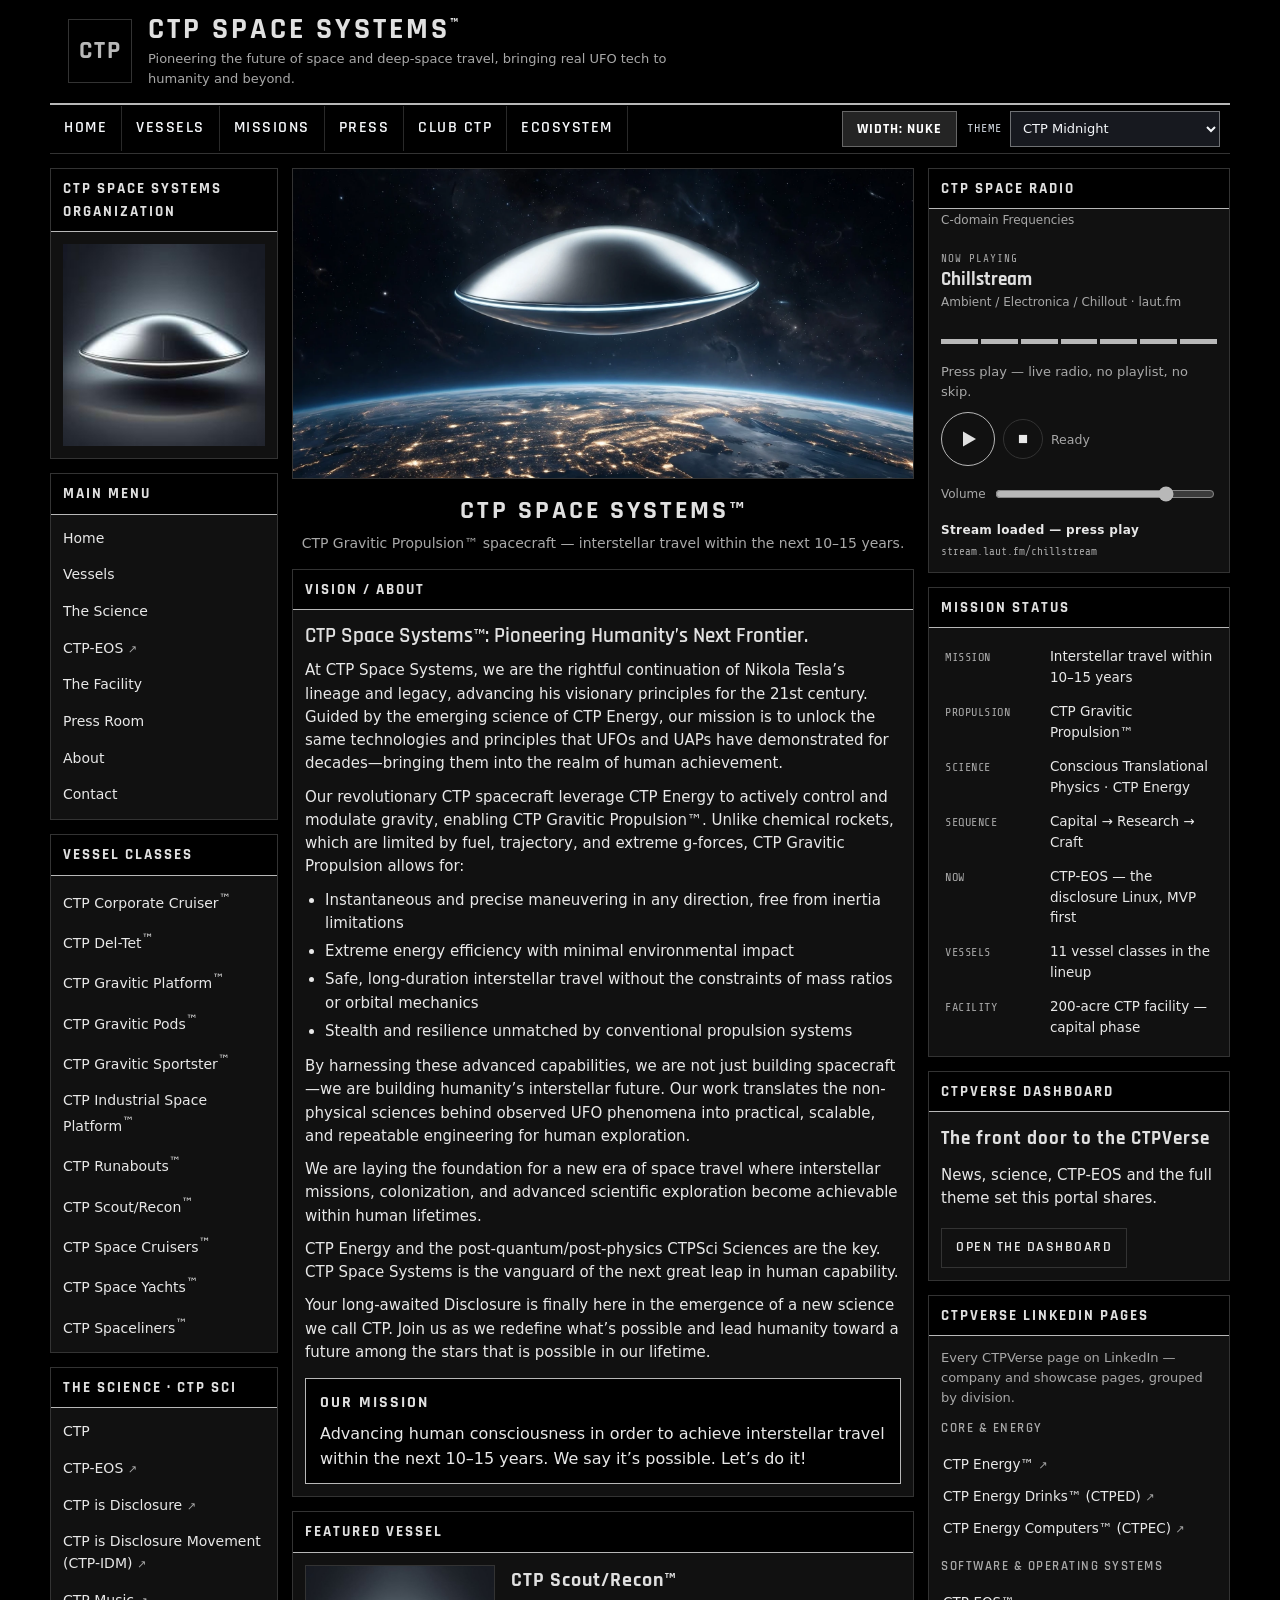
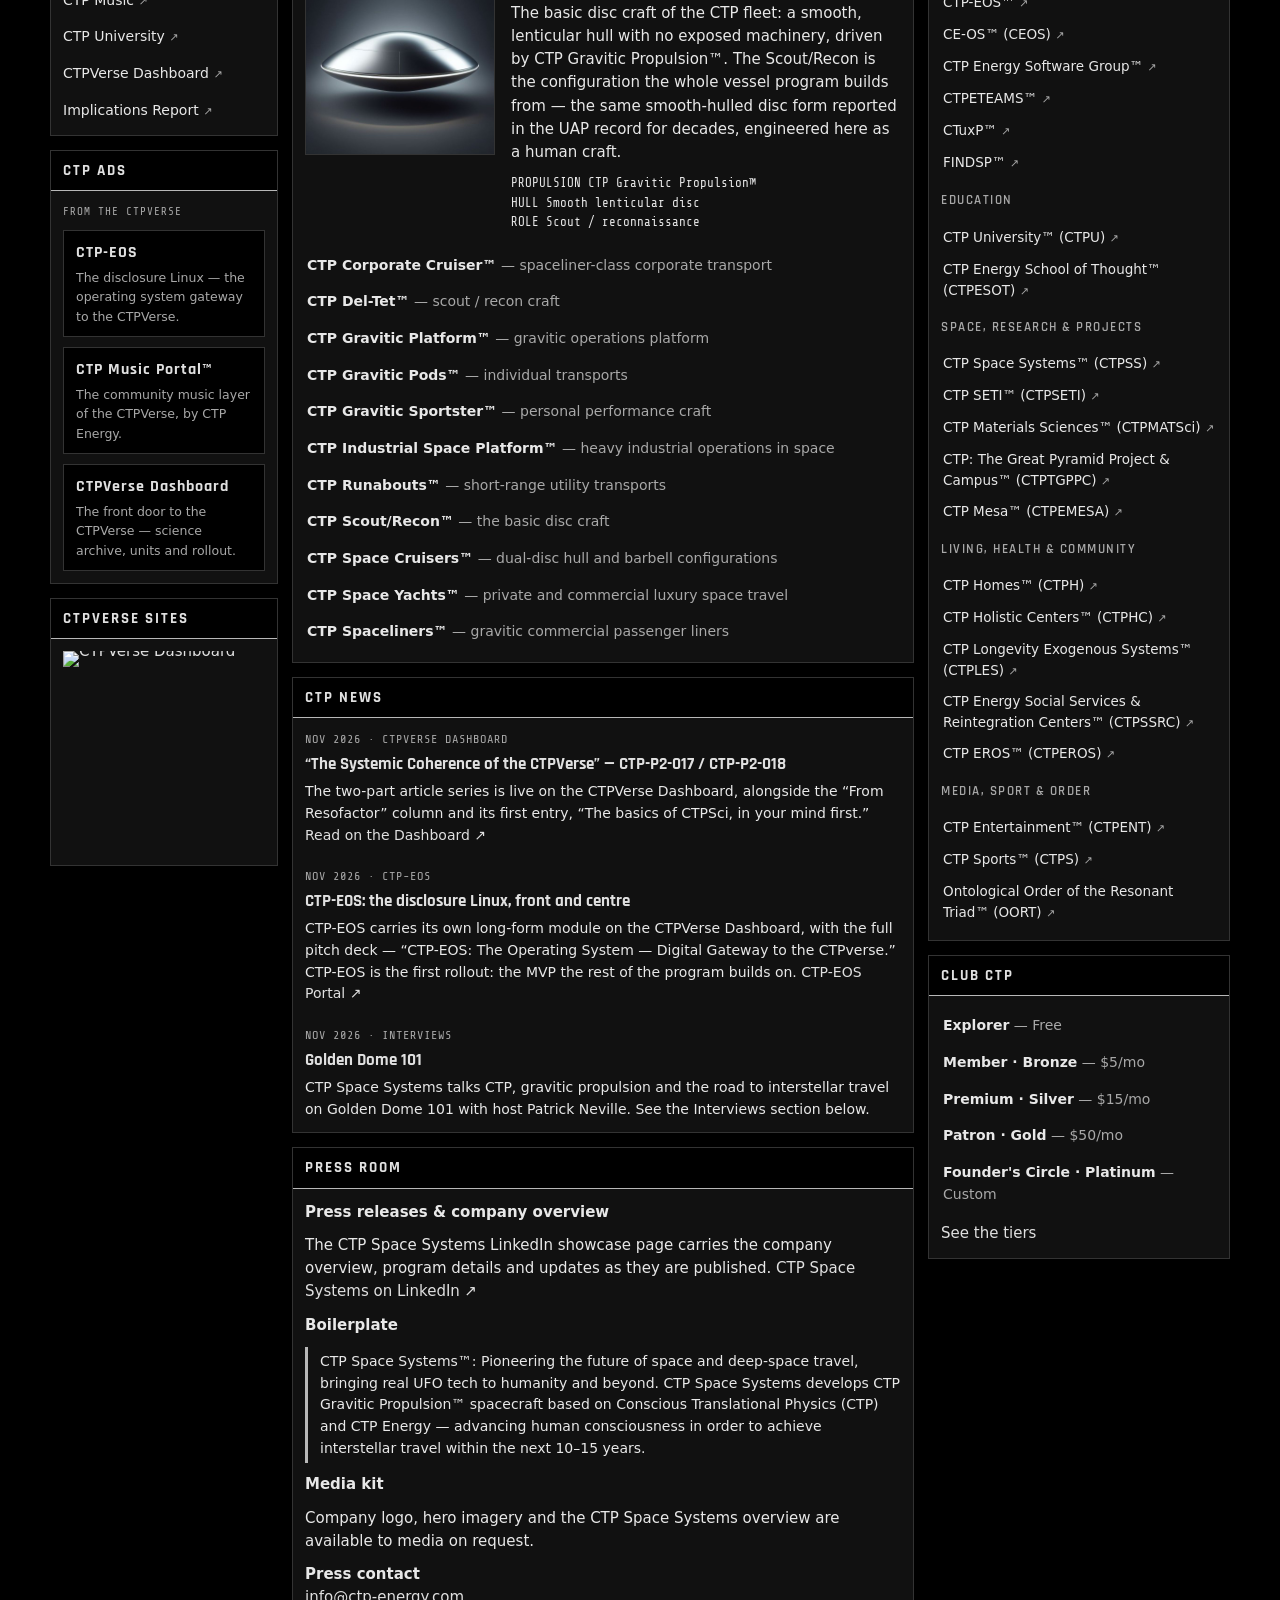
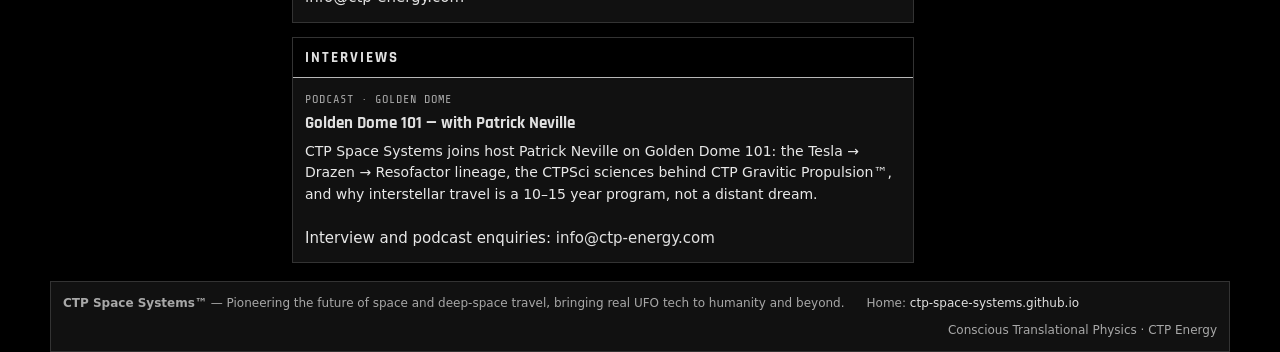
==== commit 5b284a07: "hero rotator Crossfading hero rotator on CTP Space Systems. Space-tech and spacecraft images copied " ====
--- a/index.html
+++ b/index.html
@@ -148,6 +148,12 @@
         text-transform: uppercase; color: var(--heading);
       }
       .hero .hero-sub { color: var(--muted); font-size: 14px; margin-top: 2px; }
+      /* ---------- Hero rotator (crossfade) ---------- */
+      .hero .hero-rotator { position: relative; aspect-ratio: 2 / 1; overflow: hidden; border: 1px solid var(--border-soft); }
+      .hero .hero-rotator .hero-link { display: block; position: absolute; inset: 0; }
+      .hero .hero-rotator .hero-slide { position: absolute; inset: 0; width: 100%; height: 100%; object-fit: cover; display: block; border: 0; opacity: 0; transform: scale(1); transition: opacity 2.8s cubic-bezier(.45,.02,.3,1), transform 14s linear; }
+      .hero .hero-rotator .hero-slide.on { opacity: 1; transform: scale(1.05); }
+
 
       /* ---------- Vision ---------- */
       .vision .lead {
@@ -888,12 +894,42 @@
       <!-- ================= CENTER COLUMN ================= -->
       <main class="col col-center">
         <figure class="hero" style="margin:0;">
-          <img src="[data-uri]" alt="A smooth, elegant lenticular silver disc craft above Earth at night" width="2240" height="1120" />
+          <div class="hero-rotator" id="hero-rotator">
+            <a id="hero-link" class="hero-link">
+              <img id="hero-img-a" class="hero-slide" src="assets/hero/disc-craft-earth-night.webp" alt="A smooth, elegant lenticular silver disc craft above Earth at night" />
+              <img id="hero-img-b" class="hero-slide" src="assets/hero/disc-craft-earth-night.webp" alt="" aria-hidden="true" />
+            </a>
+          </div>
           <figcaption>
             <div class="hero-name">CTP Space Systems™</div>
             <div class="hero-sub">CTP Gravitic Propulsion™ spacecraft — interstellar travel within the next 10–15 years.</div>
           </figcaption>
         </figure>
+        <script>
+        /* ---------- Hero rotator: crossfade, default first, then random ---------- */
+        (function () {
+          var slides = [{"src": "assets/hero/disc-craft-earth-night.webp", "alt": "A smooth, elegant lenticular silver disc craft above Earth at night", "link": ""}, {"src": "assets/hero/triangular-craft.jpg", "alt": "Triangular CTP Space Systems craft", "link": ""}, {"src": "assets/hero/craft-earth.jpg", "alt": "Cylindrical craft over Earth", "link": ""}, {"src": "assets/hero/ufo-trees.jpg", "alt": "UFO over trees, black and white", "link": ""}, {"src": "assets/hero/ufo-disc.jpg", "alt": "UFO disc, centred", "link": ""}, {"src": "assets/hero/craft-interior.jpg", "alt": "Craft interior cabin", "link": ""}, {"src": "assets/hero/cylindrical-craft.jpg", "alt": "Cylindrical craft in space", "link": ""}, {"src": "assets/hero/ctp-space-cruiser.jpg", "alt": "CTP space cruiser", "link": ""}, {"src": "assets/hero/ctp-space-systems-cruiser.jpg", "alt": "CTP Space Systems, CTP Space Cruiser", "link": ""}, {"src": "assets/hero/resofactor-ctp-craft.jpg", "alt": "Resofactor and CTP Craft", "link": ""}, {"src": "assets/hero/ufo-disclosure-card.jpg", "alt": "UFO Disc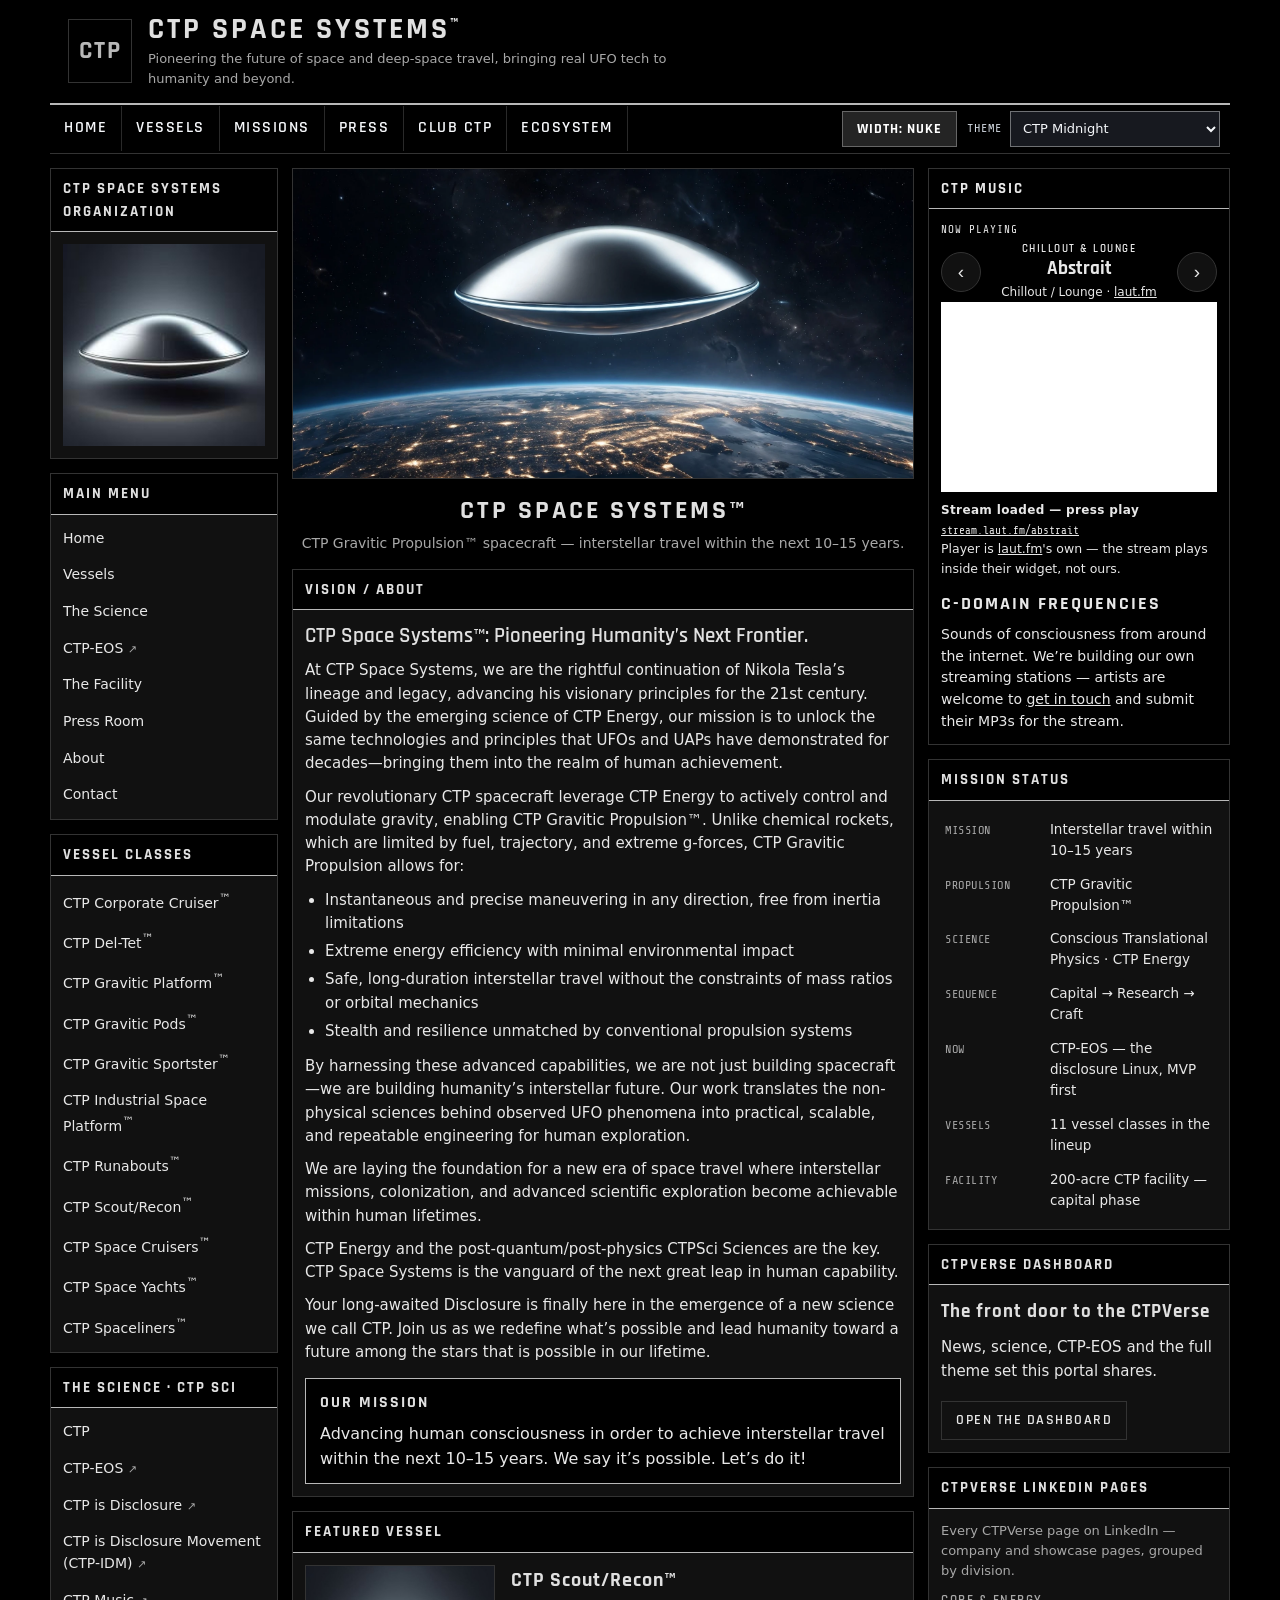
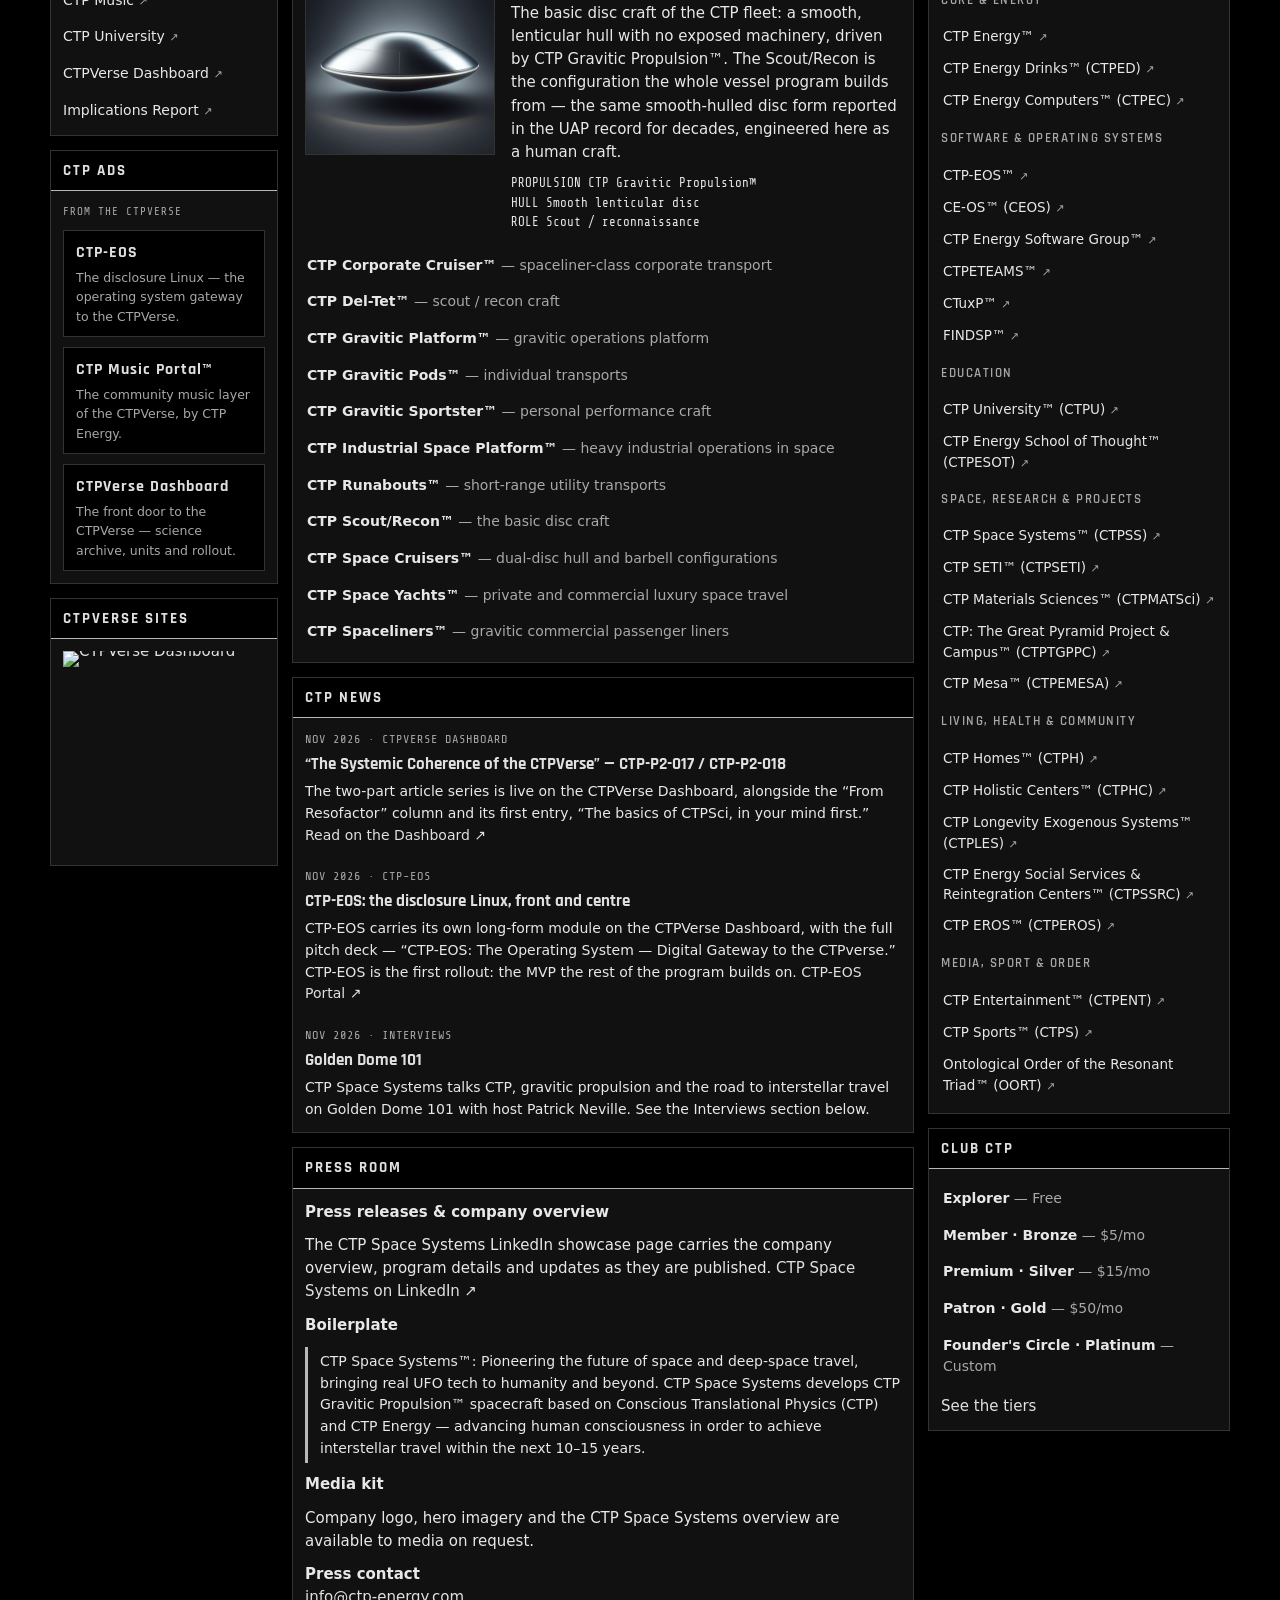
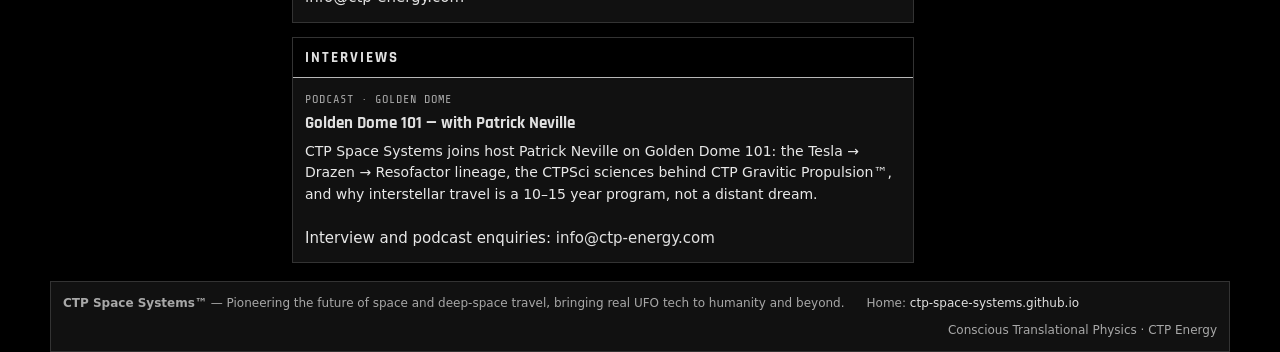
==== commit f32e79c3: "Publish CTP Space Systems" ====
--- a/index.html
+++ b/index.html
@@ -739,6 +739,30 @@
       .mp-status { margin-top:9px; font-size:12px; font-weight:600; letter-spacing:.03em; color:var(--text); }
       .mp-source { font-family:"Share Tech Mono",monospace; font-size:11px; color:var(--muted); word-break:break-all; margin-top:3px; }
       @media (prefers-reduced-motion: reduce) { .mp-eq.playing i { animation:none; } }
+    
+      /* CTP Music — laut.fm widget + station toggle (replaces the old custom <audio> player) */
+      #ctp-music { background: var(--blue-wash); }
+      #ctp-music .module-title a { color: inherit; text-decoration: none; }
+      #ctp-music .module-title a:hover { text-decoration: underline; }
+      .mp-widget { width: 100%; max-width: 399px; height: 190px; margin: 0 auto; border: 0; display: block; background: var(--blue-wash); }
+      .mp-note { font-size: 12.5px; color: var(--text); margin: 8px 0 0; }
+      .mp-group { font-family: "Rajdhani", sans-serif; font-weight: 600; font-size: 11px; letter-spacing: 1.5px; text-transform: uppercase; color: var(--heading); line-height: 1.3; }
+      .cdom-head { font-family: "Rajdhani", sans-serif; font-weight: 700; font-size: 18px; letter-spacing: 2px; text-transform: uppercase; color: var(--heading); margin: 12px 0 6px; }
+      .cdom-body { font-size: 14px; color: var(--text-2); margin: 0; }
+      #ctp-music .module-title { color: var(--text); }
+      #ctp-music .mp-label { color: var(--text); }
+      #ctp-music .mp-group { color: var(--text); }
+      #ctp-music .cdom-head { color: var(--text); }
+      #ctp-music a { color: var(--text); text-decoration: underline; }
+      .mp-station-row { display: flex; align-items: center; gap: 8px; margin-top: 4px; }
+      .mp-nav { width: 40px; height: 40px; flex: none; border-radius: 50%; cursor: pointer; background: var(--btn-bg); color: var(--btn-text); border: 1px solid var(--border-soft); display: grid; place-items: center; padding: 0; font-size: 19px; line-height: 1; font-family: Tahoma, Verdana, sans-serif; }
+      .mp-nav:hover { border-color: var(--hover-border); }
+      .mp-station-row .mp-channel-wrap { flex: 1; min-width: 0; text-align: center; }
+      .mp-label { font-family: "Share Tech Mono", monospace; font-size: 11px; letter-spacing: 1px; text-transform: uppercase; color: var(--muted); }
+      .mp-channel { font-family: "Rajdhani", sans-serif; font-size: 19px; font-weight: 700; color: var(--text); line-height: 1.2; margin: 2px 0; }
+      .mp-genre { font-size: 12px; color: var(--text); }
+      .mp-status { margin-top: 9px; font-size: 12px; font-weight: 600; letter-spacing: .03em; color: var(--text); }
+      .mp-source { font-family: "Share Tech Mono", monospace; font-size: 11px; color: var(--text); word-break: break-all; margin-top: 3px; }
     </style>
   </head>
   <body id="top">
@@ -887,7 +911,7 @@
 
         <section class="module" aria-label="CTPVerse Sites">
           <div class="module-title">CTPVerse Sites</div>
-          <div class="module-body" style="line-height:0;"><a class="ctpsites-link" id="ctpsites-link" style="display:block; line-height:0;" href="https://ctpverse.github.io/" target="_blank" rel="noopener" title="CTPVerse Dashboard"><img id="ctpsites-img" src="https://ctpverse.github.io/assets/branding/ctpverse-org-avatar.jpg" alt="CTPVerse Dashboard" width="1024" height="1024" style="display:block; width:100%; height:auto;" /></a></div>
+          <div class="module-body" style="line-height:0;"><a class="ctpsites-link" id="ctpsites-link" style="display:block; line-height:0;" href="https://ctpverse.github.io/" target="_blank" rel="noopener" title="CTPVerse Dashboard"><img id="ctpsites-img" src="https://ctpverse.github.io/images/branding/ctpverse-org-avatar.jpg" alt="CTPVerse Dashboard" width="1024" height="1024" style="display:block; width:100%; height:auto;" /></a></div>
         </section>
       </aside>
 
@@ -908,7 +932,7 @@
         <script>
         /* ---------- Hero rotator: crossfade, default first, then random ---------- */
         (function () {
-          var slides = [{"src": "assets/hero/disc-craft-earth-night.webp", "alt": "A smooth, elegant lenticular silver disc craft above Earth at night", "link": ""}, {"src": "assets/hero/triangular-craft.jpg", "alt": "Triangular CTP Space Systems craft", "link": ""}, {"src": "assets/hero/craft-earth.jpg", "alt": "Cylindrical craft over Earth", "link": ""}, {"src": "assets/hero/ufo-trees.jpg", "alt": "UFO over trees, black and white", "link": ""}, {"src": "assets/hero/ufo-disc.jpg", "alt": "UFO disc, centred", "link": ""}, {"src": "assets/hero/craft-interior.jpg", "alt": "Craft interior cabin", "link": ""}, {"src": "assets/hero/cylindrical-craft.jpg", "alt": "Cylindrical craft in space", "link": ""}, {"src": "assets/hero/ctp-space-cruiser.jpg", "alt": "CTP space cruiser", "link": ""}, {"src": "assets/hero/ctp-space-systems-cruiser.jpg", "alt": "CTP Space Systems, CTP Space Cruiser", "link": ""}, {"src": "assets/hero/resofactor-ctp-craft.jpg", "alt": "Resofactor and CTP Craft", "link": ""}, {"src": "assets/hero/ufo-disclosure-card.jpg", "alt": "UFO Disclosure Trading Card, Resofactor", "link": ""}, {"src": "assets/hero/ufo-airport.jpg", "alt": "UFO over airport", "link": ""}, {"src": "assets/hero/ufo-airport-2.jpg", "alt": "UFO over airport, second view", "link": ""}, {"src": "assets/hero/blue-craft-night.jpg", "alt": "Blue craft at night", "link": ""}, {"src": "assets/hero/cigar-craft-city.jpg", "alt": "Cigar craft over city", "link": ""}, {"src": "assets/hero/ufo-lights-trees.jpg", "alt": "UFO with lights, trees", "link": ""}, {"src": "assets/hero/uap-flir.jpg", "alt": "UAP, FLIR", "link": ""}, {"src": "assets/hero/triangular-craft-top.jpg", "alt": "Triangular craft, top view", "link": ""}, {"src": "assets/hero/ctp-space-systems-saucer.jpg", "alt": "CTP Space Systems saucer craft", "link": ""}, {"src": "assets/hero/ctp-spaceliner.jpg", "alt": "CTP Space Systems, CTP Spaceliner", "link": ""}, {"src": "assets/hero/ctp-space-liner.jpg", "alt": "CTP Space Liner", "link": ""}, {"src": "assets/hero/ctp-industrial-space-platform.jpg", "alt": "CTP Space Systems, CTP Industrial Space Platform (CTPISP)", "link": ""}, {"src": "assets/hero/ctp-industrial-space-platform-blueprint.jpg", "alt": "CTP Industrial Space Platform \u2014 blueprint", "link": ""}, {"src": "assets/hero/ctp-space-platform.jpg", "alt": "CTP Space Systems platform", "link": ""}, {"src": "assets/hero/ctp-diamond-craft.jpg", "alt": "CTP diamond craft", "link": ""}, {"src": "assets/hero/ctp-diamond-craft-dark.jpg", "alt": "CTP Space Systems diamond craft", "link": ""}, {"src": "assets/hero/gravity-control-system.jpg", "alt": "CTP Gravity Control System", "link": ""}, {"src": "assets/hero/ctp-telescope.jpg", "alt": "CTP and the telescope", "link": ""}, {"src": "assets/hero/rocket-tyranny.jpg", "alt": "The Rocket Tyranny Equation infographic", "link": ""}, {"src": "assets/hero/x1-heavy-lift.jpg", "alt": "X-1 Heavy Lift Fuselage, CTP Space Systems", "link": ""}];
+          var slides = [{"src": "assets/hero/disc-craft-earth-night.webp", "alt": "A smooth, elegant lenticular silver disc craft above Earth at night", "link": ""}, {"src": "assets/hero/triangular-craft.jpg", "alt": "Triangular CTP Space Systems craft", "link": ""}, {"src": "assets/hero/craft-earth.jpg", "alt": "Cylindrical craft over Earth", "link": ""}, {"src": "assets/hero/ufo-trees.jpg", "alt": "UFO over trees, black and white", "link": ""}, {"src": "assets/hero/ufo-disc.jpg", "alt": "UFO disc, centred", "link": ""}, {"src": "assets/hero/craft-interior.jpg", "alt": "Craft interior cabin", "link": ""}, {"src": "assets/hero/cylindrical-craft.jpg", "alt": "Cylindrical craft in space", "link": ""}, {"src": "assets/hero/ctp-space-cruiser.jpg", "alt": "CTP space cruiser", "link": ""}, {"src": "assets/hero/ctp-space-systems-cruiser.jpg", "alt": "CTP Space Systems, CTP Space Cruiser", "link": ""}, {"src": "assets/hero/ufo-airport.jpg", "alt": "UFO over airport", "link": ""}, {"src": "assets/hero/ufo-airport-2.jpg", "alt": "UFO over airport, second view", "link": ""}, {"src": "assets/hero/blue-craft-night.jpg", "alt": "Blue craft at night", "link": ""}, {"src": "assets/hero/cigar-craft-city.jpg", "alt": "Cigar craft over city", "link": ""}, {"src": "assets/hero/ufo-lights-trees.jpg", "alt": "UFO with lights, trees", "link": ""}, {"src": "assets/hero/uap-flir.jpg", "alt": "UAP, FLIR", "link": ""}, {"src": "assets/hero/triangular-craft-top.jpg", "alt": "Triangular craft, top view", "link": ""}, {"src": "assets/hero/ctp-space-systems-saucer.jpg", "alt": "CTP Space Systems saucer craft", "link": ""}, {"src": "assets/hero/ctp-spaceliner.jpg", "alt": "CTP Space Systems, CTP Spaceliner", "link": ""}, {"src": "assets/hero/ctp-space-liner.jpg", "alt": "CTP Space Liner", "link": ""}, {"src": "assets/hero/ctp-industrial-space-platform.jpg", "alt": "CTP Space Systems, CTP Industrial Space Platform (CTPISP)", "link": ""}, {"src": "assets/hero/ctp-space-platform.jpg", "alt": "CTP Space Systems platform", "link": ""}, {"src": "assets/hero/ctp-diamond-craft.jpg", "alt": "CTP diamond craft", "link": ""}, {"src": "assets/hero/ctp-diamond-craft-dark.jpg", "alt": "CTP Space Systems diamond craft", "link": ""}, {"src": "assets/hero/gravity-control-system.jpg", "alt": "CTP Gravity Control System", "link": ""}, {"src": "assets/hero/x1-heavy-lift.jpg", "alt": "X-1 Heavy Lift Fuselage, CTP Space Systems", "link": ""}];
           var link = document.getElementById("hero-link");
           var a = document.getElementById("hero-img-a");
           var b = document.getElementById("hero-img-b");
@@ -1032,31 +1056,25 @@
 
       <!-- ================= RIGHT COLUMN ================= -->
       <aside class="col col-right">
-        <section class="module" id="space-radio" aria-label="CTP Space Radio">
-          <div class="module-title">CTP Space Radio</div>
-          <div class="module-subtitle">C-domain Frequencies</div>
+                <section class="module" id="ctp-music" aria-label="CTP Music">
+          <div class="module-title"><a href="https://ctp-music.github.io/" target="_blank" rel="noopener">CTP Music</a></div>
           <div class="module-body">
             <div class="mp-label">Now Playing</div>
-            <div class="mp-channel">Chillstream</div>
-            <div class="mp-genre">Ambient / Electronica / Chillout · laut.fm</div>
-            <div class="mp-eq" id="mpEq" aria-hidden="true"><i></i><i></i><i></i><i></i><i></i><i></i><i></i></div>
-            <div class="mp-track" id="mpTrack"><span style="color:var(--muted);">Press play — live radio, no playlist, no skip.</span></div>
-            <div class="mp-controls">
-              <button type="button" class="mp-play" id="mpPlayBtn" aria-label="Play">
-                <svg viewBox="0 0 24 24" aria-hidden="true" id="mpPlayIcon"><path d="M7 4.5v15l13-7.5z"/></svg>
-              </button>
-              <button type="button" class="mp-stop" id="mpStopBtn" aria-label="Stop">
-                <svg viewBox="0 0 24 24" aria-hidden="true"><path d="M5 5h14v14H5z"/></svg>
-              </button>
-              <span class="mp-state" id="mpState">Ready</span>
+            <div class="mp-station-row">
+              <button type="button" class="mp-nav" id="mpPrev" aria-label="Previous station">&#8249;</button>
+              <div class="mp-channel-wrap">
+                <div class="mp-group" id="mpGroup">Chillout &amp; Lounge</div>
+                <div class="mp-channel" id="mpChannel">Abstrait</div>
+                <div class="mp-genre"><span id="mpGenreText">Chillout / Lounge</span> · <a id="mpGenreLink" href="https://laut.fm/abstrait" target="_blank" rel="noopener">laut.fm</a></div>
+              </div>
+              <button type="button" class="mp-nav" id="mpNext" aria-label="Next station">&#8250;</button>
             </div>
-            <div class="mp-vol">
-              <label for="mpVol">Volume</label>
-              <input type="range" id="mpVol" min="0" max="100" value="80" />
-            </div>
+            <iframe id="mpWidget" class="mp-widget" title="CTP Music — laut.fm player" allow="autoplay"></iframe>
             <div class="mp-status" id="mpStatus">Stream loaded — press play</div>
-            <div class="mp-source">stream.laut.fm/chillstream</div>
-            <audio id="mpAudio" preload="none"></audio>
+            <div class="mp-source"><a id="mpSourceLink" href="https://laut.fm/abstrait" target="_blank" rel="noopener">stream.laut.fm/abstrait</a></div>
+            <p class="mp-note">Player is <a href="https://laut.fm/" target="_blank" rel="noopener">laut.fm</a>'s own — the stream plays inside their widget, not ours.</p>
+            <div class="cdom-head">C-DOMAIN FREQUENCIES</div>
+            <p class="cdom-body">Sounds of consciousness from around the internet. We&rsquo;re building our own streaming stations &mdash; artists are welcome to <a href="mailto:info@ctp-energy.com">get in touch</a> and submit their MP3s for the stream.</p>
           </div>
         </section>
 
@@ -1191,88 +1209,165 @@
         });
       })();
     </script>
-    <script>
-  /* CTP Space Radio — single station: Chillstream on laut.fm (ambient / electronica / chillout).
-     Click-to-play only, no autoplay. */
-  (function () {
-    var STATION = {
-      stream: 'https://stream.laut.fm/chillstream',
-      api: 'https://api.laut.fm/station/chillstream/current_song'
+        <script>
+/* CTP Music — laut.fm widget + station toggle.
+   The player itself is laut.fm's own widget (iframe); this script only picks
+   which station it loads and keeps the station / group / link text in step.
+   Stations are grouped by genre; the toggle steps through all 25 in
+   group order, so each group plays through before the next one starts. */
+(function(){
+  var GROUPS = [
+    { label: "New Age & Ambient", stations: [
+      { id: "7rays", name: "7 Rays", genre: "New Age / Ambient / Deep Space" },
+      { id: "new-age", name: "New Age", genre: "New Age" },
+      { id: "ambient", name: "Ambient Radio", genre: "Ambient / Chill / Chillout" },
+      { id: "chilloutzone", name: "Chill Out Zone", genre: "Ambient / Chillout / Space" },
+      { id: "anechoic_chamber_music", name: "Anechoic Chamber Music", genre: "Ambient / Electronica / Drone" }
+    ]},
+    { label: "Chillout & Lounge", stations: [
+      { id: "abstrait", name: "Abstrait", genre: "Chillout / Lounge" },
+      { id: "chillstream", name: "Chillstream", genre: "Ambient / Chillout / Yoga" },
+      { id: "sine-music", name: "Sine Music", genre: "Chillout / Downtempo" },
+      { id: "electrolounge", name: "Electrolounge", genre: "Chillout / Lounge" },
+      { id: "schalldeluxe", name: "Schalldeluxe", genre: "Downtempo" },
+      { id: "relaxing-piano", name: "Relaxing Piano", genre: "Relax / Piano" },
+      { id: "radio_relax", name: "Radio Relax", genre: "Chillout / Easy Listening" },
+      { id: "best-lounge", name: "Best Lounge", genre: "Lounge / Ambient" },
+      { id: "lounge-radio-ibiza", name: "Lounge Radio Ibiza", genre: "Lounge" },
+      { id: "jazzloft", name: "Jazzloft", genre: "Jazz / Lounge" },
+      { id: "bdj_electronic_lounge_radio", name: "BDJ Electronic Lounge Radio", genre: "Electronica / Chill / Chillout" }
+    ]},
+    { label: "Meditation & Relax", stations: [
+      { id: "meditation", name: "Meditation", genre: "Ambient / Relax" },
+      { id: "ayurveda-lounge", name: "Ayurveda Lounge", genre: "Yoga / Meditation" }
+    ]},
+    { label: "Psy & Goa", stations: [
+      { id: "psytrancelicious", name: "Psytrancelicious", genre: "Psychedelic / Goa" },
+      { id: "goa-channel-one", name: "Goa Channel One", genre: "Goa / Psy Trance" },
+      { id: "goa-base", name: "Goa Base", genre: "Goa Trance" },
+      { id: "goanight", name: "Goanight", genre: "Goa / Psy Trance" },
+      { id: "progressive-trance-mix", name: "Progressive Trance Mix", genre: "Progressive Trance" }
+    ]},
+    { label: "Lofi, Electronica & World", stations: [
+      { id: "lofi", name: "Lofi", genre: "Chill / Lofi" },
+      { id: "kriola", name: "Kriola", genre: "World Music" }
+    ]}
+  ];
+  /* Flatten in group order so the toggle walks group by group. */
+  var STATIONS = [];
+  GROUPS.forEach(function(g){
+    g.stations.forEach(function(s){
+      STATIONS.push({ group: g.label, id: s.id, name: s.name, genre: s.genre });
+    });
+  });
+  /* Widget colours — read from this site theme's own CSS variables, so the
+     player matches whatever theme is active (light or dark). Falls back to
+     the dark grayscale set if a variable is missing. */
+  function encHex(c){ return "%23" + c.slice(1); }
+  function toHex(c){
+    if(!c) return null;
+    c = String(c).trim();
+    if(c.charAt(0) === "#"){
+      if(c.length === 4) c = "#" + c[1] + c[1] + c[2] + c[2] + c[3] + c[3];
+      return c.length === 7 ? c.toLowerCase() : null;
+    }
+    var m = c.match(/rgba?\(\s*([^)]+)\)/);
+    if(!m) return null;
+    var p = m[1].split(",").map(function(x){ return parseInt(x, 10); });
+    if(p.length < 3 || isNaN(p[0]) || isNaN(p[1]) || isNaN(p[2])) return null;
+    function h(n){ n = Math.max(0, Math.min(255, n)); return (n < 16 ? "0" : "") + n.toString(16); }
+    return "#" + h(p[0]) + h(p[1]) + h(p[2]);
+  }
+  function cssVar(name){
+    try { return toHex(getComputedStyle(document.documentElement).getPropertyValue(name)); }
+    catch(e){ return null; }
+  }
+  function mixHex(a, b, t){
+    function parse(c){
+      c = c.replace("#", "");
+      return [parseInt(c.substr(0, 2), 16), parseInt(c.substr(2, 2), 16), parseInt(c.substr(4, 2), 16)];
+    }
+    var pa = parse(a), pb = parse(b);
+    function h(n){ n = Math.max(0, Math.min(255, Math.round(n))); return (n < 16 ? "0" : "") + n.toString(16); }
+    return "#" + h(pa[0] + (pb[0] - pa[0]) * t) + h(pa[1] + (pb[1] - pa[1]) * t) + h(pa[2] + (pb[2] - pa[2]) * t);
+  }
+  function themeW(){
+    var text = cssVar("--text") || "#ffffff";
+    var surface = cssVar("--surface") || "#1f2937";
+    var wash = cssVar("--blue-wash") || surface;
+    /* Player background matches the darker module title strip (the border
+       where CTP MUSIC sits), so the whole module reads as one piece. */
+    var bg = wash;
+    var fg = text;
+    var btn = mixHex(bg, fg, 0.25);
+    return {
+      color: encHex(fg),
+      shadow: "false", radius: "6px",
+      bgTo: encHex(bg),
+      bgFrom: encHex(bg),
+      borderColor: encHex(fg), borderWidth: "1px",
+      btnBgTo: encHex(btn),
+      btnBgFrom: encHex(btn),
+      btnBorderColor: encHex(fg), btnBorderWidth: "1px"
     };
-    var audio = document.getElementById('mpAudio');
-    if (!audio) return;
-    var playBtn = document.getElementById('mpPlayBtn');
-    var playIcon = document.getElementById('mpPlayIcon');
-    var ICON_PLAY = '<path d="M7 4.5v15l13-7.5z"/>';
-    var ICON_PAUSE = '<path d="M6 4h4v16H6zM14 4h4v16h-4z"/>';
-    var metaTimer = null;
-    function setState(txt) { document.getElementById('mpState').textContent = txt; }
-    function setStatus(txt) { document.getElementById('mpStatus').textContent = txt; }
-    function setPlayingUI(isPlaying) {
-      document.getElementById('mpEq').classList.toggle('playing', isPlaying);
-      playIcon.innerHTML = isPlaying ? ICON_PAUSE : ICON_PLAY;
-      playBtn.setAttribute('aria-label', isPlaying ? 'Pause' : 'Play');
-    }
-    function fetchMeta() {
-      fetch(STATION.api)
-        .then(function (r) { return r.ok ? r.json() : null; })
-        .then(function (song) {
-          if (!song) return;
-          var artist = (song.artist && song.artist.name) ? song.artist.name : '';
-          var title = song.title || '';
-          if (!artist && !title) return;
-          var track = document.getElementById('mpTrack');
-          track.innerHTML = '';
-          var lab = document.createElement('div');
-          lab.className = 'mp-label'; lab.textContent = 'On air now';
-          var t = document.createElement('div');
-          var strong = document.createElement('span'); strong.className = 't';
-          strong.textContent = artist ? (artist + ' — ' + title) : title;
-          t.appendChild(strong);
-          track.appendChild(lab); track.appendChild(t);
-        })
-        .catch(function () { /* metadata is a bonus; the stream itself keeps playing */ });
-    }
-    function startMeta() {
-      fetchMeta();
-      if (metaTimer) clearInterval(metaTimer);
-      metaTimer = setInterval(fetchMeta, 45000);
-    }
-    function stopAudio() {
-      audio.pause();
-      audio.removeAttribute('src'); audio.load();
-      if (metaTimer) { clearInterval(metaTimer); metaTimer = null; }
-      setPlayingUI(false);
-    }
-    playBtn.addEventListener('click', function () {
-      if (audio.paused) {
-        if (!audio.getAttribute('src')) audio.src = STATION.stream;
-        audio.play().catch(function () { setStatus('Press play to listen'); });
-        startMeta();
-      } else {
-        audio.pause();
-      }
-    });
-    document.getElementById('mpStopBtn').addEventListener('click', function () {
-      stopAudio();
-      setState('Stopped'); setStatus('Stream stopped — press play to reconnect');
-    });
-    document.getElementById('mpVol').addEventListener('input', function (e) {
-      audio.volume = e.target.value / 100;
-    });
-    audio.volume = 0.8;
-    audio.addEventListener('playing', function () { setPlayingUI(true); setState('On air'); setStatus('On air — live from laut.fm'); });
-    audio.addEventListener('waiting', function () { setState('Buffering…'); });
-    audio.addEventListener('pause', function () { setPlayingUI(false); if (audio.getAttribute('src')) { setState('Paused'); setStatus('Paused'); } });
-    audio.addEventListener('error', function () {
-      if (audio.getAttribute('src')) { setPlayingUI(false); setState('Offline'); setStatus('Stream unavailable right now — please try again later'); }
-    }, true);
-  })();
-</script>
+  }
+  function widgetURL(st){
+    var W = themeW();
+    return "https://laut.fm/widgets/player_for/" + st + ","
+      + "?player%5Bstations%5D=" + st + "%2C"
+      + "&player%5Bcolor%5D%5Bcolor%5D=" + W.color
+      + "&player%5Bshadow%5D=" + W.shadow
+      + "&player%5Bdisplay%5D%5Bborder%5D%5Bradius%5D=" + W.radius
+      + "&player%5Bcolor%5D%5Bbackground_to%5D=" + W.bgTo
+      + "&player%5Bcolor%5D%5Bbackground_from%5D=" + W.bgFrom
+      + "&player%5Bborder%5D%5Bcolor%5D=" + W.borderColor
+      + "&player%5Bborder%5D%5Bwidth%5D=" + W.borderWidth
+      + "&player%5Bbutton%5D%5Bcolor%5D%5Bbackground_to%5D=" + W.btnBgTo
+      + "&player%5Bbutton%5D%5Bcolor%5D%5Bbackground_from%5D=" + W.btnBgFrom
+      + "&player%5Bbutton%5D%5Bborder%5D%5Bcolor%5D=" + W.btnBorderColor
+      + "&player%5Bbutton%5D%5Bborder%5D%5Bwidth%5D=" + W.btnBorderWidth;
+  }
+  var frame = document.getElementById("mpWidget");
+  if(!frame) return;
+  var groupEl = document.getElementById("mpGroup");
+  var channelEl = document.getElementById("mpChannel");
+  var genreTextEl = document.getElementById("mpGenreText");
+  var genreLinkEl = document.getElementById("mpGenreLink");
+  var sourceEl = document.getElementById("mpSourceLink");
+  var statusEl = document.getElementById("mpStatus");
+  var prevBtn = document.getElementById("mpPrev");
+  var nextBtn = document.getElementById("mpNext");
+  /* Default station: Abstrait, first station of the Chillout & Lounge group. */
+  var idx = 5;
+  function loadStation(i){
+    idx = (i + STATIONS.length) % STATIONS.length;
+    var s = STATIONS[idx];
+    frame.src = widgetURL(s.id);
+    if(groupEl) groupEl.textContent = s.group;
+    if(channelEl) channelEl.textContent = s.name;
+    if(genreTextEl) genreTextEl.textContent = s.genre;
+    var ch = "https://laut.fm/" + s.id;
+    if(genreLinkEl) genreLinkEl.href = ch;
+    if(sourceEl){ sourceEl.href = ch; sourceEl.textContent = "stream.laut.fm/" + s.id; }
+    if(statusEl) statusEl.textContent = "Stream loaded — press play";
+  }
+  if(prevBtn) prevBtn.addEventListener("click", function(){ loadStation(idx - 1); });
+  if(nextBtn) nextBtn.addEventListener("click", function(){ loadStation(idx + 1); });
+  loadStation(idx);
+  /* Rebuild the player when the theme changes, so it keeps matching. */
+  if(window.MutationObserver){
+    var lastTheme = document.documentElement.getAttribute("data-theme");
+    new MutationObserver(function(){
+      var t = document.documentElement.getAttribute("data-theme");
+      if(t !== lastTheme){ lastTheme = t; frame.src = widgetURL(STATIONS[idx].id); }
+    }).observe(document.documentElement, { attributes: true, attributeFilter: ["data-theme"] });
+  }
+})();
+    </script>
   <script>
   (function () {
     var sites = [
-      { name: "CTPVerse Dashboard", href: "https://ctpverse.github.io/", img: "https://ctpverse.github.io/assets/branding/ctpverse-org-avatar.jpg" },
+      { name: "CTPVerse Dashboard", href: "https://ctpverse.github.io/", img: "https://ctpverse.github.io/images/branding/ctpverse-org-avatar.jpg" },
       { name: "CTP-EOS", href: "https://ctp-eos.github.io/", img: "https://ctp-eos.github.io/assets/branding/ctp-eos-triangle-logo.jpg" },
       { name: "CTP Magazine", href: "https://ctp-magazine.github.io/", img: "https://ctp-magazine.github.io/assets/branding/ctp-magazine-1254x1254.png" },
       { name: "FIN-DSP", href: "https://fin-dsp.github.io/", img: "https://fin-dsp.github.io/assets/branding/findsp-logo-200x200.jpg" },
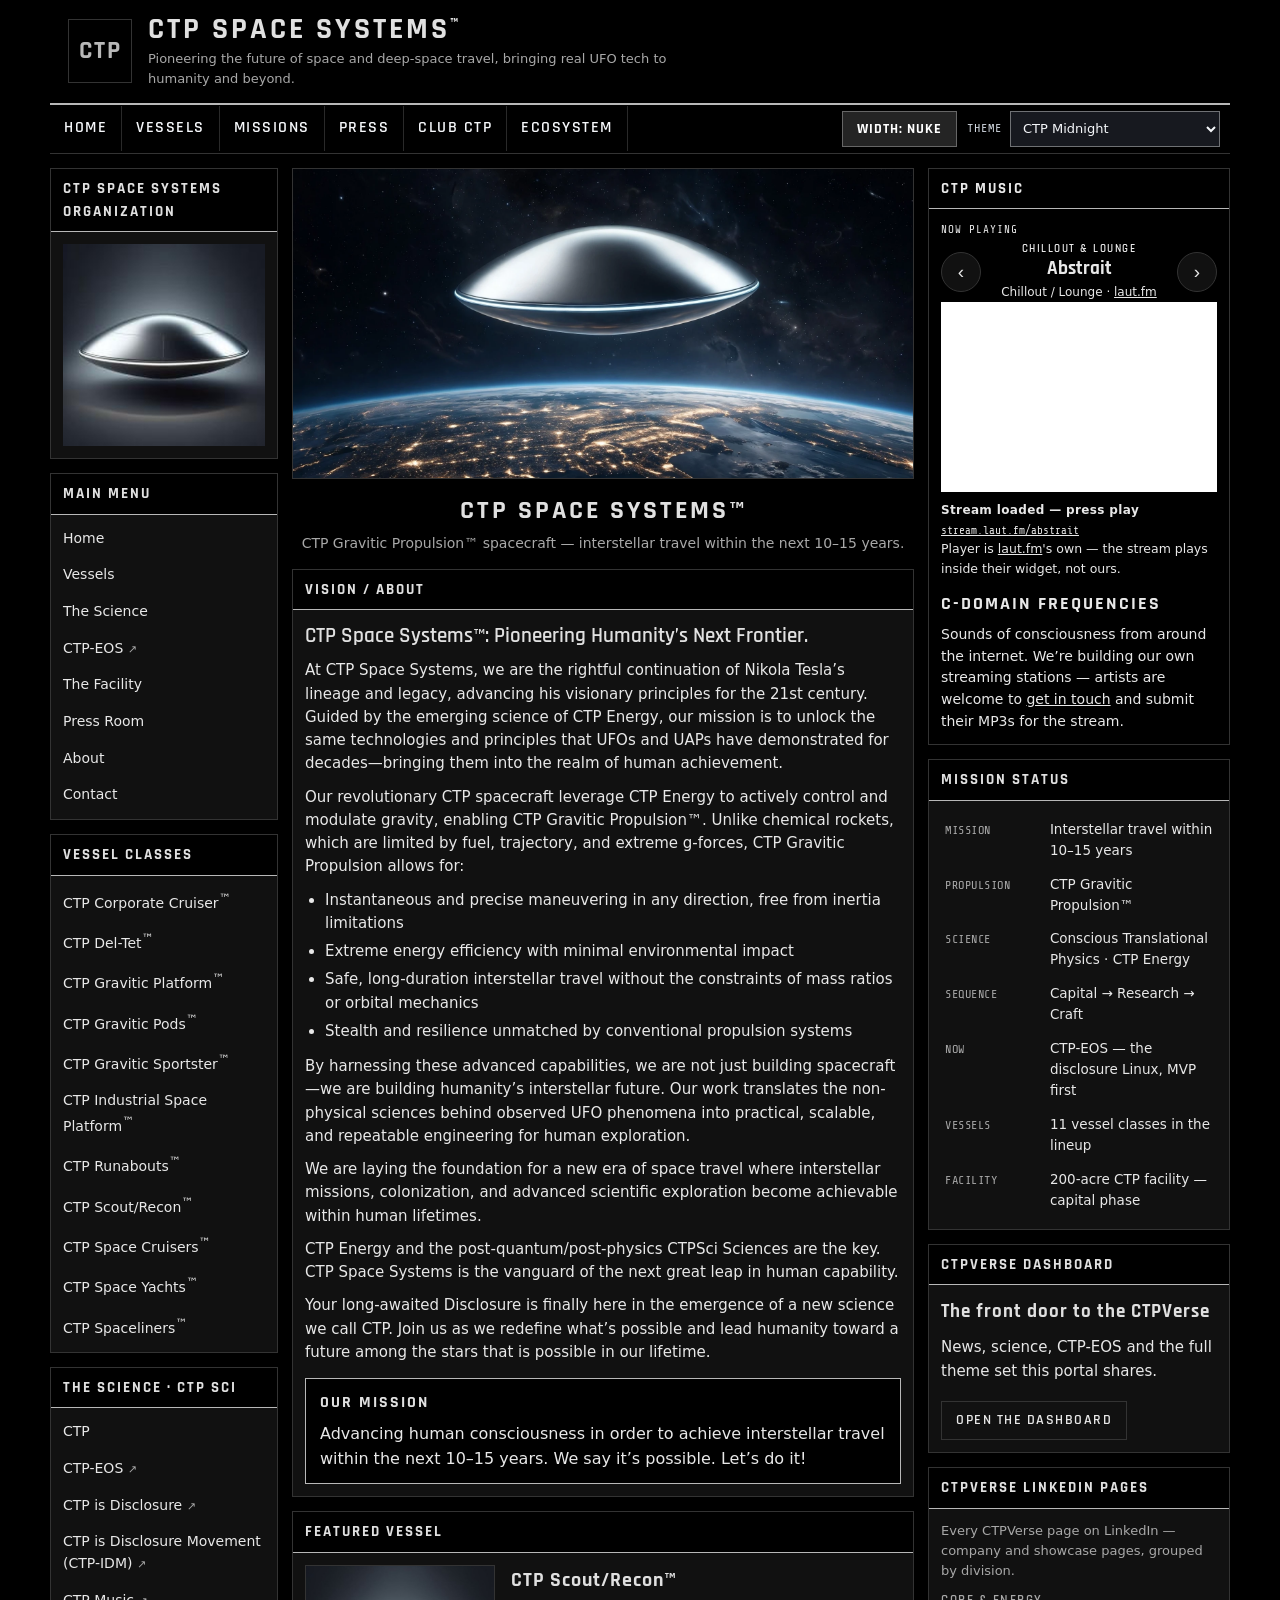
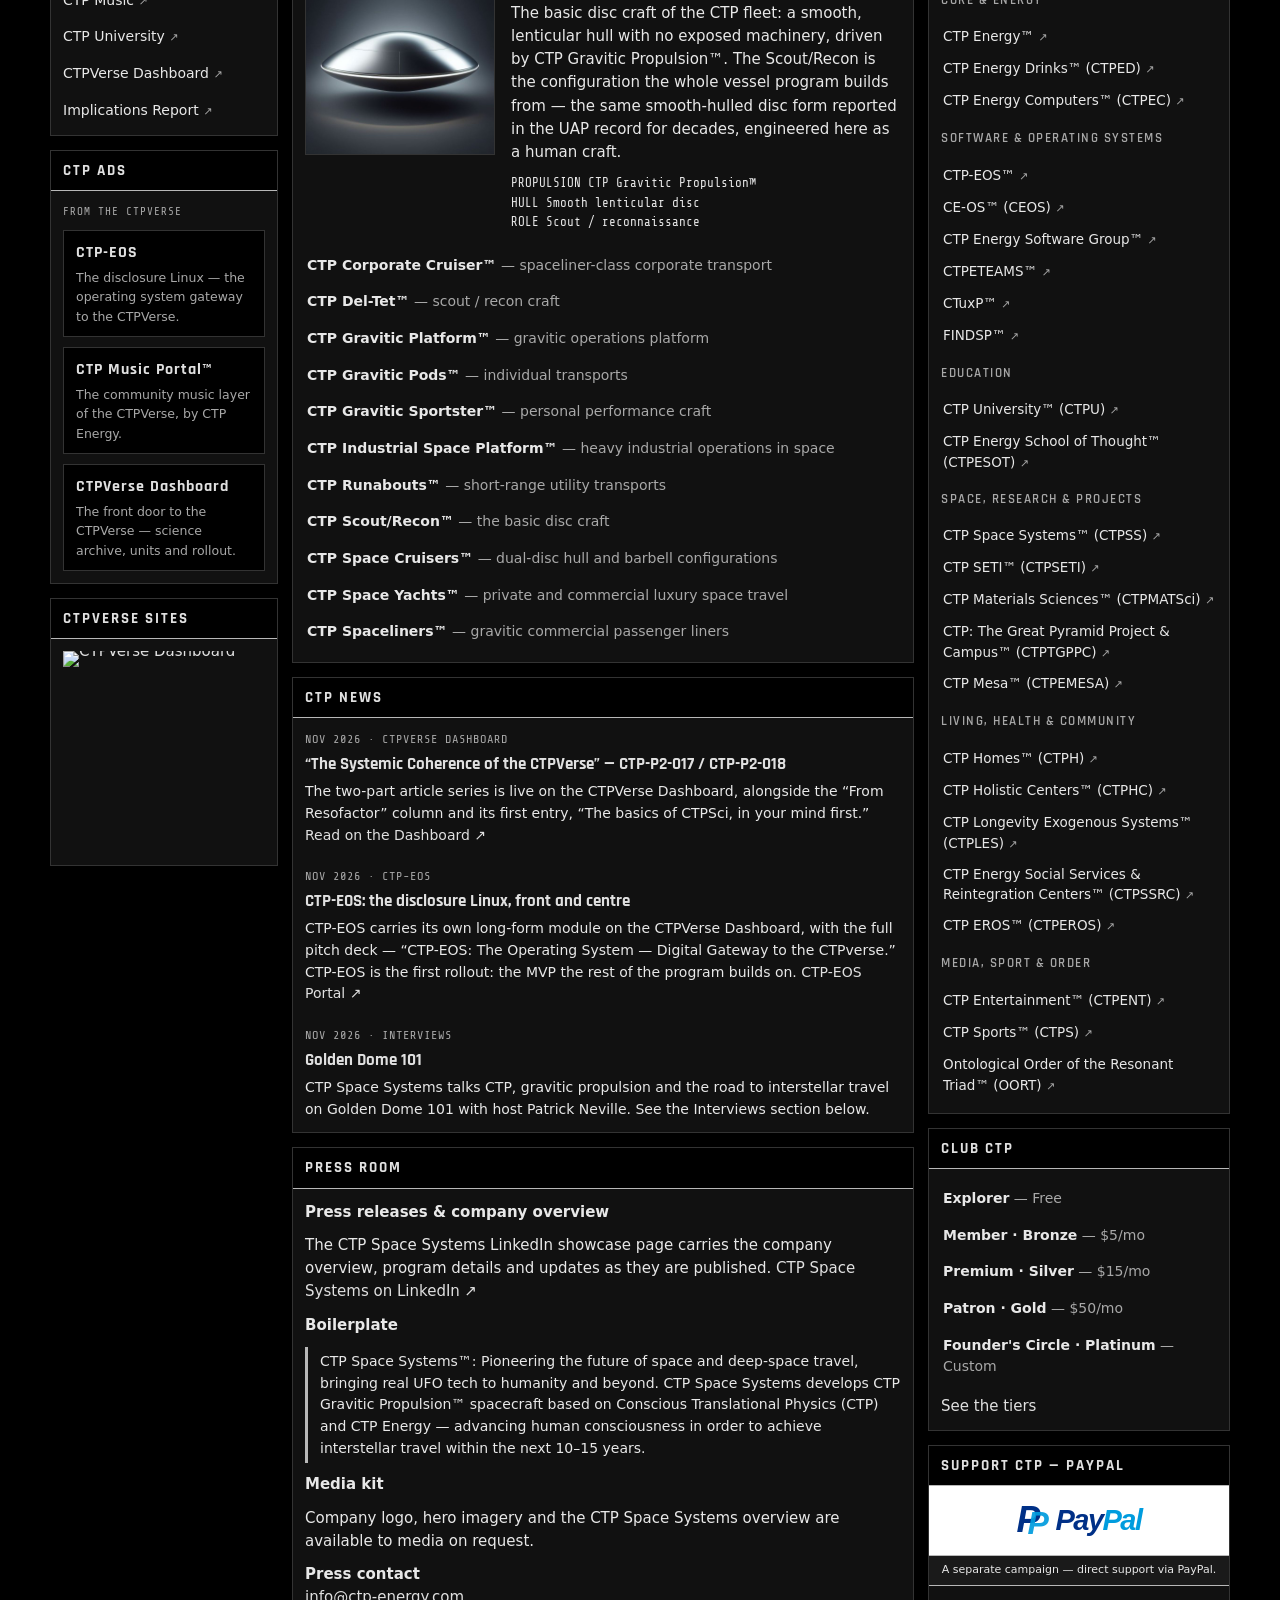
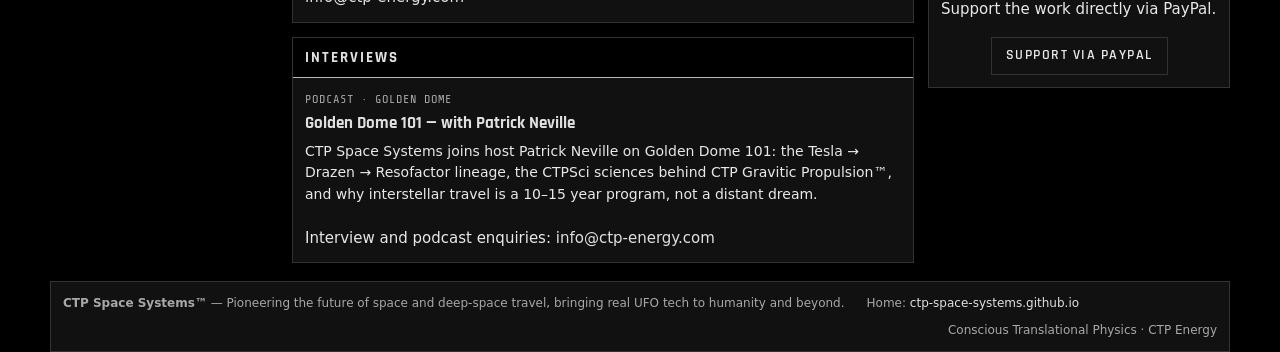
==== commit 2c0aaa09: "Publish CTP Space Systems" ====
--- a/index.html
+++ b/index.html
@@ -763,6 +763,26 @@
       .mp-genre { font-size: 12px; color: var(--text); }
       .mp-status { margin-top: 9px; font-size: 12px; font-weight: 600; letter-spacing: .03em; color: var(--text); }
       .mp-source { font-family: "Share Tech Mono", monospace; font-size: 11px; color: var(--text); word-break: break-all; margin-top: 3px; }
+          .support-actions{margin:10px 0 8px; text-align:center}
+      .support-subtitle{margin:0; padding:6px 8px; font-size:11px; line-height:1.5; text-align:center; color:var(--text-2); background:var(--blue-pale); border-bottom:1px solid var(--blue)}
+
+      /* Support CTP — PayPal (copied from the CTPVerse Dashboard) */
+      #support-ctp-paypal{scroll-margin-top:52px}
+      #support-ctp-paypal .btn{max-width:100%; white-space:normal; text-align:center; justify-content:center; line-height:1.4; overflow-wrap:anywhere}
+      .support-body p{margin:0 0 8px}
+      .support-body p:last-child{margin-bottom:0}
+      /* PayPal logo — large clickable brand mark at the top of the PayPal module */
+      .paypal-logo-link{display:block; background:#ffffff; text-decoration:none; line-height:1; text-align:center; border-bottom:1px solid var(--blue); padding:16px 8px 14px; cursor:pointer}
+      .paypal-logo-link:hover{background:#eef6fd; text-decoration:none}
+      .paypal-logo-link:focus-visible{outline:3px solid #009cde; outline-offset:-3px}
+      .paypal-logo{display:inline-flex; align-items:center; gap:7px}
+      .paypal-mark{position:relative; display:inline-block; width:32px; height:36px; flex:0 0 auto}
+      .paypal-mark .pp{position:absolute; top:0; font-family:Verdana,Tahoma,Arial,sans-serif; font-weight:900; font-style:italic; font-size:36px; line-height:1}
+      .paypal-mark .pp-dark{left:0; color:#003087}
+      .paypal-mark .pp-light{left:11px; top:5px; color:#009cde; opacity:.92; font-size:32px}
+      .paypal-word{font-family:Verdana,Tahoma,Arial,sans-serif; font-size:29px; font-weight:900; font-style:italic; letter-spacing:-1.5px; line-height:1; white-space:nowrap}
+      .paypal-word .pay{color:#003087}
+      .paypal-word .pal{color:#009cde}
     </style>
   </head>
   <body id="top">
@@ -1164,7 +1184,16 @@
             <p style="margin-top:10px;"><a href="https://ctp-music.github.io/#club" target="_blank" rel="noopener">See the tiers</a></p>
           </div>
         </section>
-      </aside>
+<section class="module" id="support-ctp-paypal" aria-label="Support CTP via PayPal">
+          <div class="module-title">Support CTP — PayPal</div>
+          <a class="paypal-logo-link" href="https://www.paypal.com/donate?business=ctpenergy@gmail.com" target="_blank" rel="noopener" aria-label="Donate to CTP via PayPal"><span class="paypal-logo" aria-hidden="true"><span class="paypal-mark"><span class="pp pp-dark">P</span><span class="pp pp-light">P</span></span><span class="paypal-word"><span class="pay">Pay</span><span class="pal">Pal</span></span></span></a>
+          <p class="support-subtitle">A separate campaign — direct support via PayPal.</p>
+          <div class="module-body support-body">
+            <p>Support the work directly via PayPal.</p>
+            <p class="support-actions"><a class="btn accent" href="https://www.paypal.com/donate?business=ctpenergy@gmail.com" target="_blank" rel="noopener">Support via PayPal</a></p>
+          </div>
+        </section>
+</aside>
     </div>
 
     <footer class="site-foot">
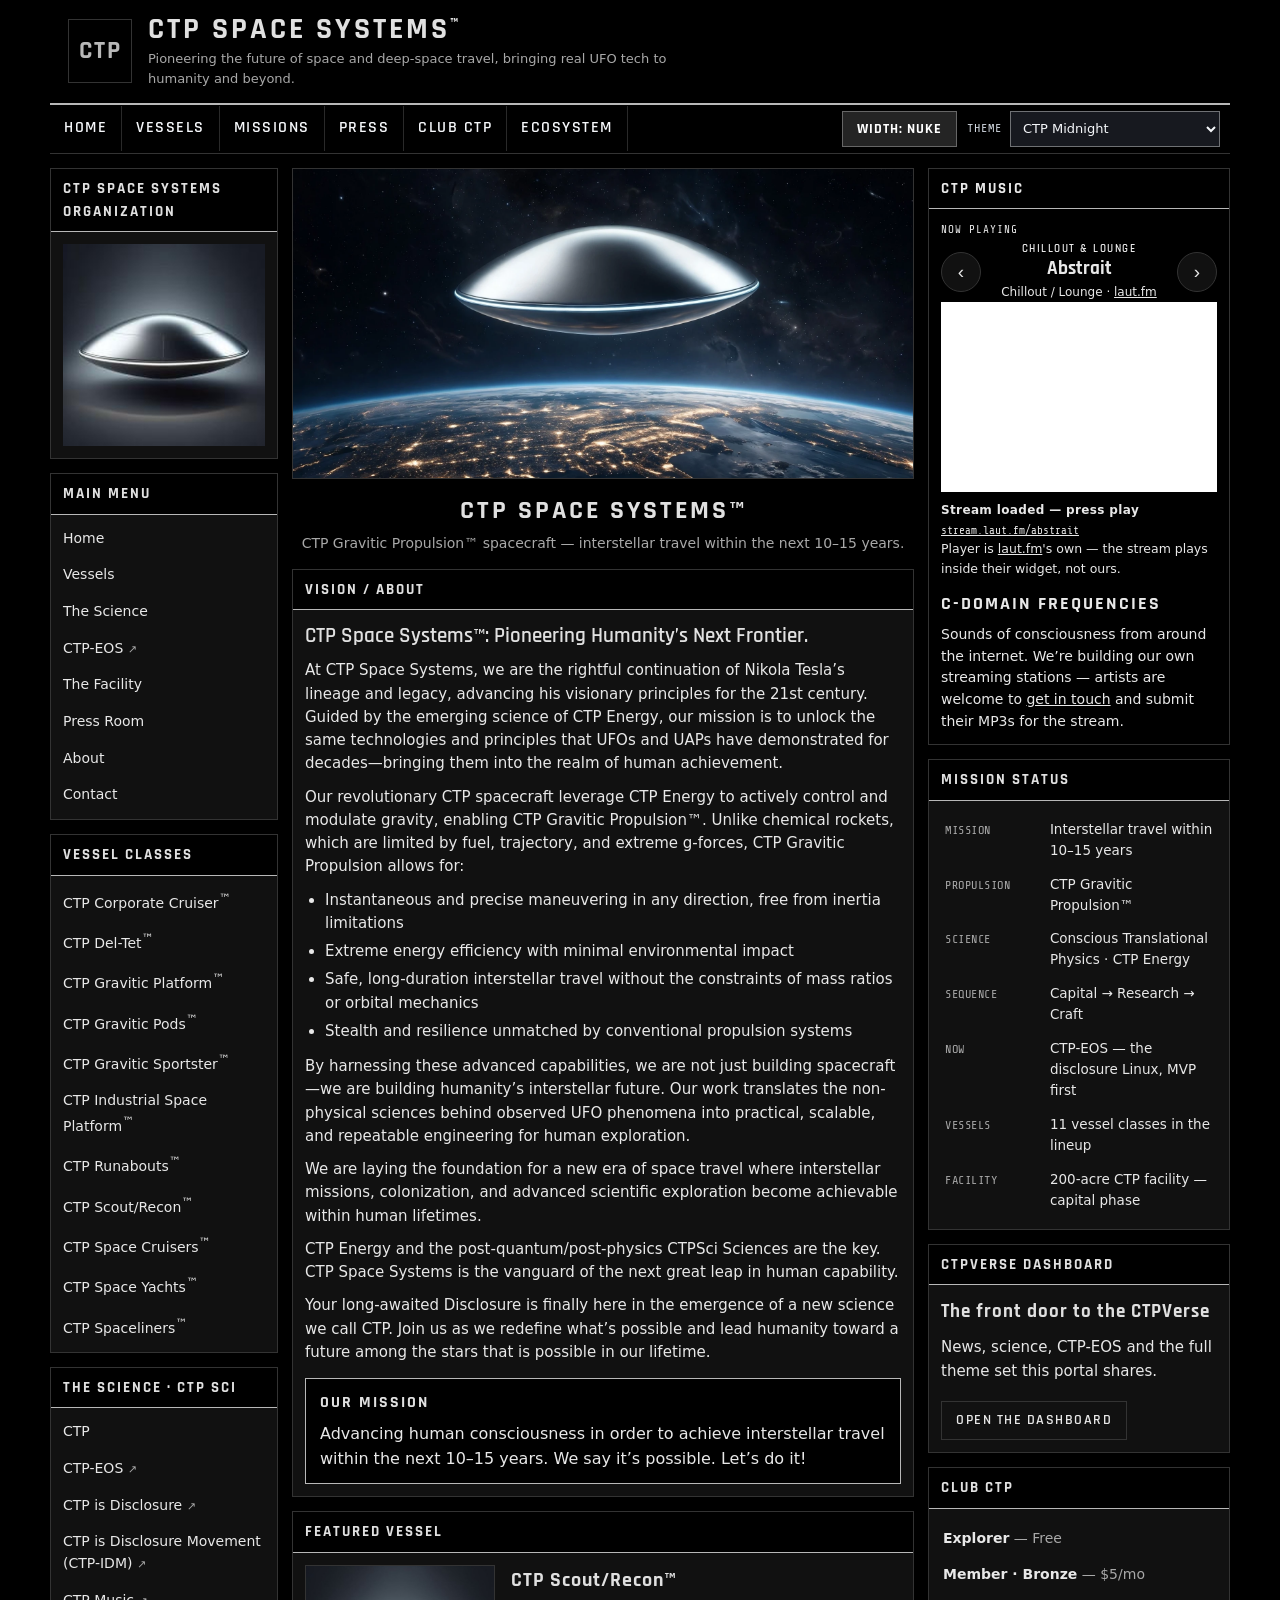
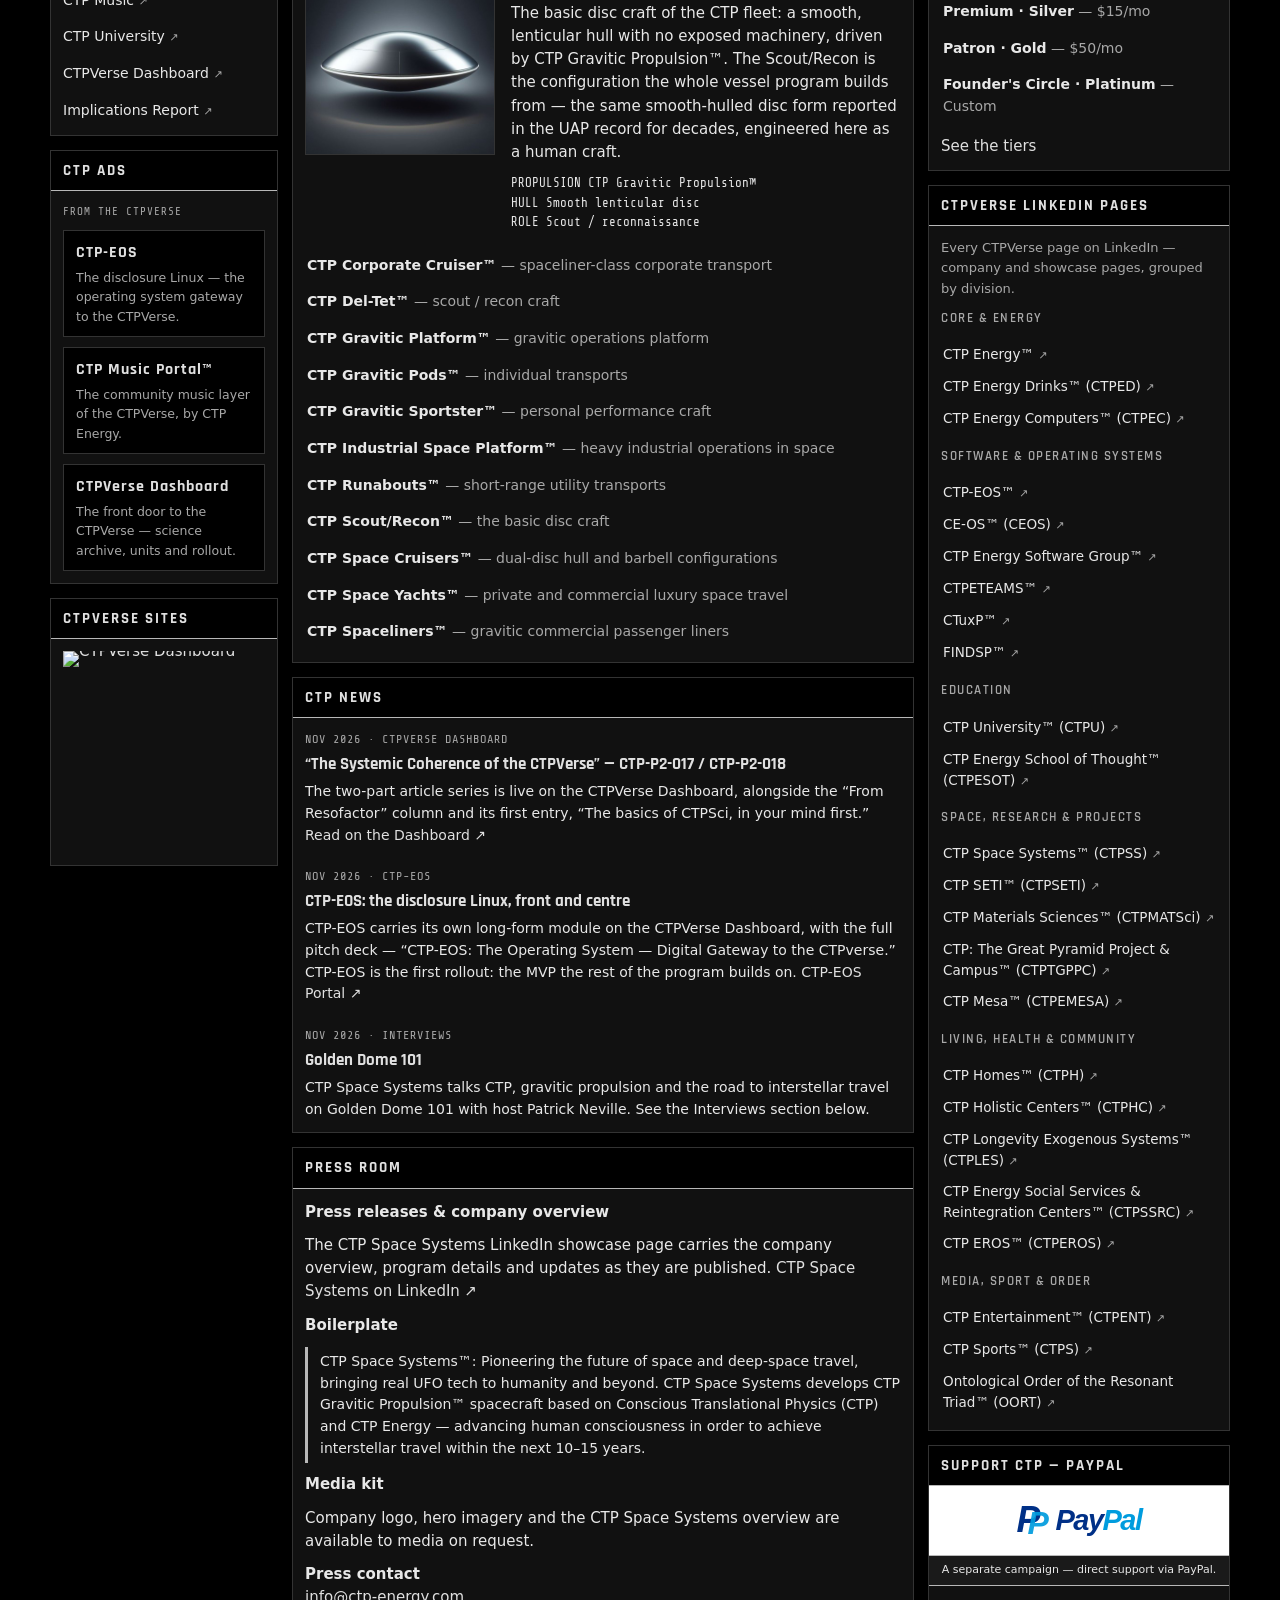
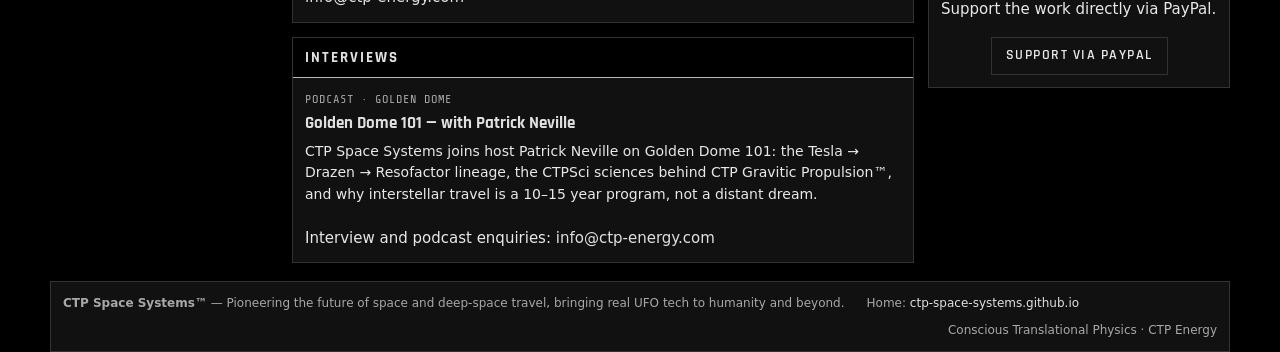
==== commit c1de5b36: "Publish CTP Space Systems" ====
--- a/index.html
+++ b/index.html
@@ -1122,7 +1122,22 @@
           </div>
         </section>
 
-        <section class="module" id="linkedin" aria-label="CTPVerse LinkedIn pages">
+        
+
+        <section class="module" id="club" aria-label="Club CTP">
+          <div class="module-title">Club CTP</div>
+          <div class="module-body">
+            <ul class="lineup" style="margin-top:0; border-top:none;">
+              <li><b>Explorer</b> <span class="role">— Free</span></li>
+              <li><b>Member · Bronze</b> <span class="role">— $5/mo</span></li>
+              <li><b>Premium · Silver</b> <span class="role">— $15/mo</span></li>
+              <li><b>Patron · Gold</b> <span class="role">— $50/mo</span></li>
+              <li><b>Founder's Circle · Platinum</b> <span class="role">— Custom</span></li>
+            </ul>
+            <p style="margin-top:10px;"><a href="https://ctp-music.github.io/#club" target="_blank" rel="noopener">See the tiers</a></p>
+          </div>
+        </section>
+<section class="module" id="linkedin" aria-label="CTPVerse LinkedIn pages">
           <div class="module-title">CTPVerse LinkedIn Pages</div>
           <div class="module-body">
             <p style="margin:0 0 10px; color:var(--muted); font-size:13px;">Every CTPVerse page on LinkedIn — company and showcase pages, grouped by division.</p>
@@ -1168,20 +1183,6 @@
               <a href="https://www.linkedin.com/showcase/ctp-sports" target="_blank" rel="noopener">CTP Sports™ (CTPS) <span class="ext">↗</span></a>
               <a href="https://www.linkedin.com/company/oort-order" target="_blank" rel="noopener">Ontological Order of the Resonant Triad™ (OORT) <span class="ext">↗</span></a>
             </div>
-          </div>
-        </section>
-
-        <section class="module" id="club" aria-label="Club CTP">
-          <div class="module-title">Club CTP</div>
-          <div class="module-body">
-            <ul class="lineup" style="margin-top:0; border-top:none;">
-              <li><b>Explorer</b> <span class="role">— Free</span></li>
-              <li><b>Member · Bronze</b> <span class="role">— $5/mo</span></li>
-              <li><b>Premium · Silver</b> <span class="role">— $15/mo</span></li>
-              <li><b>Patron · Gold</b> <span class="role">— $50/mo</span></li>
-              <li><b>Founder's Circle · Platinum</b> <span class="role">— Custom</span></li>
-            </ul>
-            <p style="margin-top:10px;"><a href="https://ctp-music.github.io/#club" target="_blank" rel="noopener">See the tiers</a></p>
           </div>
         </section>
 <section class="module" id="support-ctp-paypal" aria-label="Support CTP via PayPal">
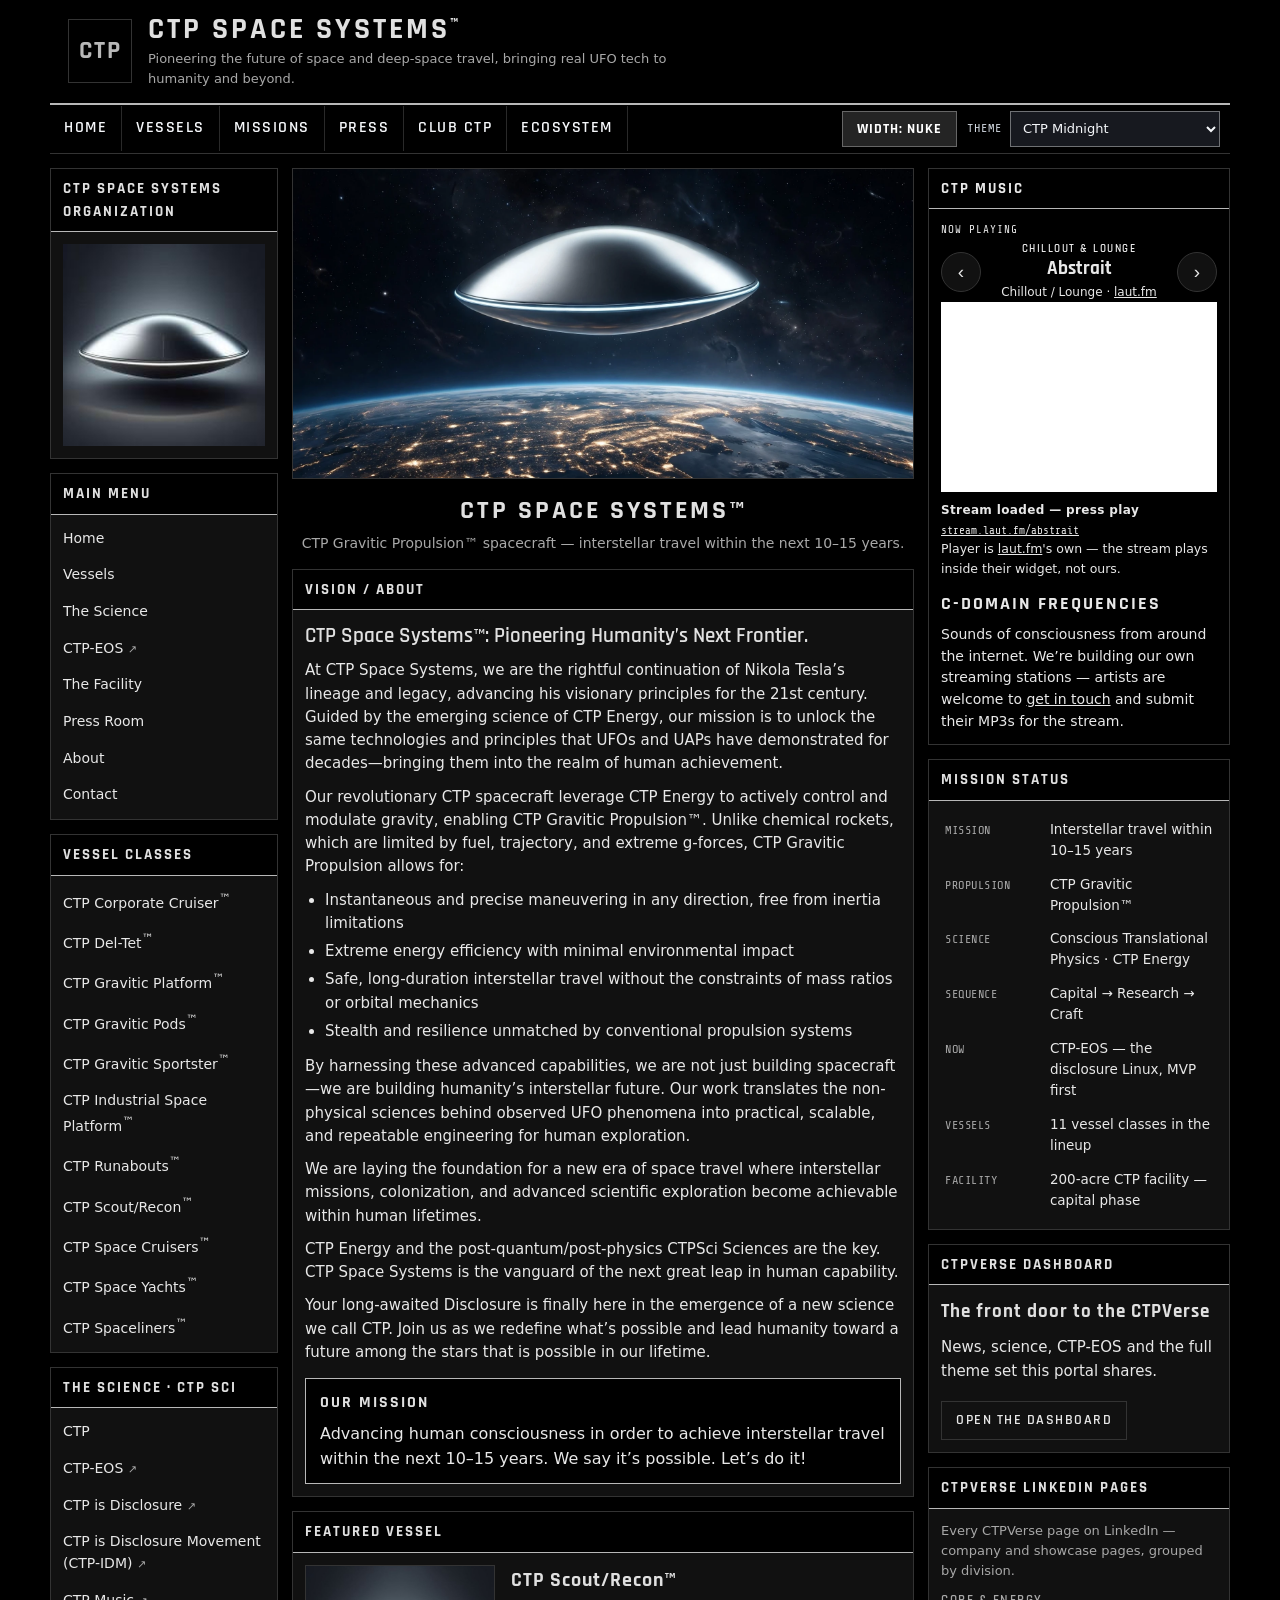
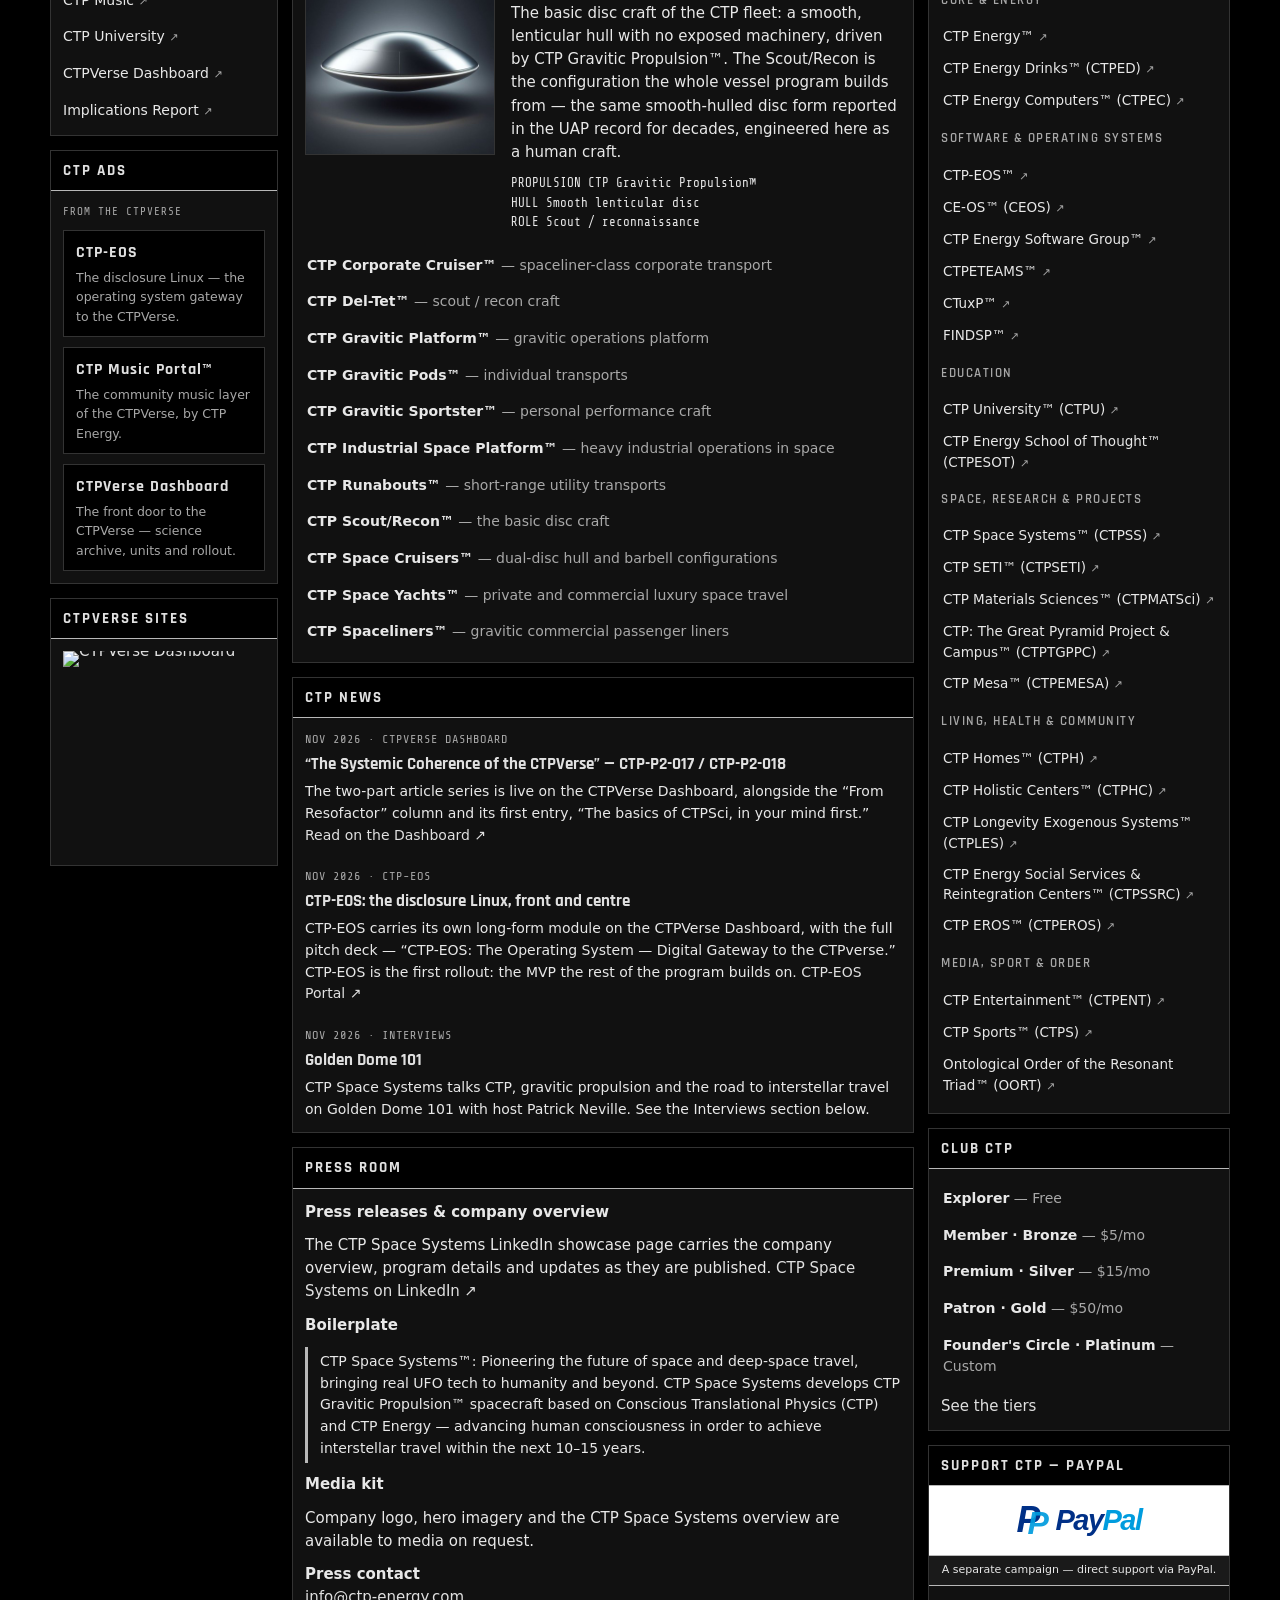
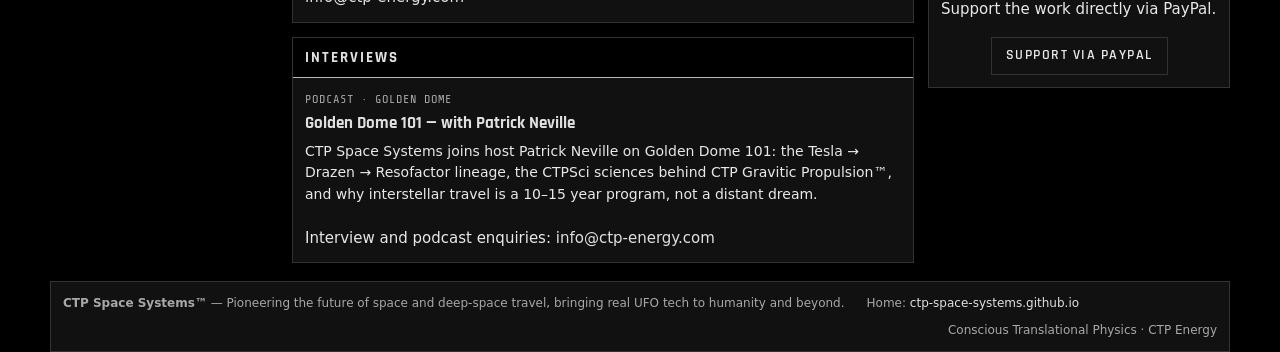
==== commit c176479b: "Publish CTP Space Systems" ====
--- a/index.html
+++ b/index.html
@@ -1124,19 +1124,7 @@
 
         
 
-        <section class="module" id="club" aria-label="Club CTP">
-          <div class="module-title">Club CTP</div>
-          <div class="module-body">
-            <ul class="lineup" style="margin-top:0; border-top:none;">
-              <li><b>Explorer</b> <span class="role">— Free</span></li>
-              <li><b>Member · Bronze</b> <span class="role">— $5/mo</span></li>
-              <li><b>Premium · Silver</b> <span class="role">— $15/mo</span></li>
-              <li><b>Patron · Gold</b> <span class="role">— $50/mo</span></li>
-              <li><b>Founder's Circle · Platinum</b> <span class="role">— Custom</span></li>
-            </ul>
-            <p style="margin-top:10px;"><a href="https://ctp-music.github.io/#club" target="_blank" rel="noopener">See the tiers</a></p>
-          </div>
-        </section>
+        
 <section class="module" id="linkedin" aria-label="CTPVerse LinkedIn pages">
           <div class="module-title">CTPVerse LinkedIn Pages</div>
           <div class="module-body">
@@ -1183,6 +1171,19 @@
               <a href="https://www.linkedin.com/showcase/ctp-sports" target="_blank" rel="noopener">CTP Sports™ (CTPS) <span class="ext">↗</span></a>
               <a href="https://www.linkedin.com/company/oort-order" target="_blank" rel="noopener">Ontological Order of the Resonant Triad™ (OORT) <span class="ext">↗</span></a>
             </div>
+          </div>
+        </section>
+<section class="module" id="club" aria-label="Club CTP">
+          <div class="module-title">Club CTP</div>
+          <div class="module-body">
+            <ul class="lineup" style="margin-top:0; border-top:none;">
+              <li><b>Explorer</b> <span class="role">— Free</span></li>
+              <li><b>Member · Bronze</b> <span class="role">— $5/mo</span></li>
+              <li><b>Premium · Silver</b> <span class="role">— $15/mo</span></li>
+              <li><b>Patron · Gold</b> <span class="role">— $50/mo</span></li>
+              <li><b>Founder's Circle · Platinum</b> <span class="role">— Custom</span></li>
+            </ul>
+            <p style="margin-top:10px;"><a href="https://ctp-music.github.io/#club" target="_blank" rel="noopener">See the tiers</a></p>
           </div>
         </section>
 <section class="module" id="support-ctp-paypal" aria-label="Support CTP via PayPal">
